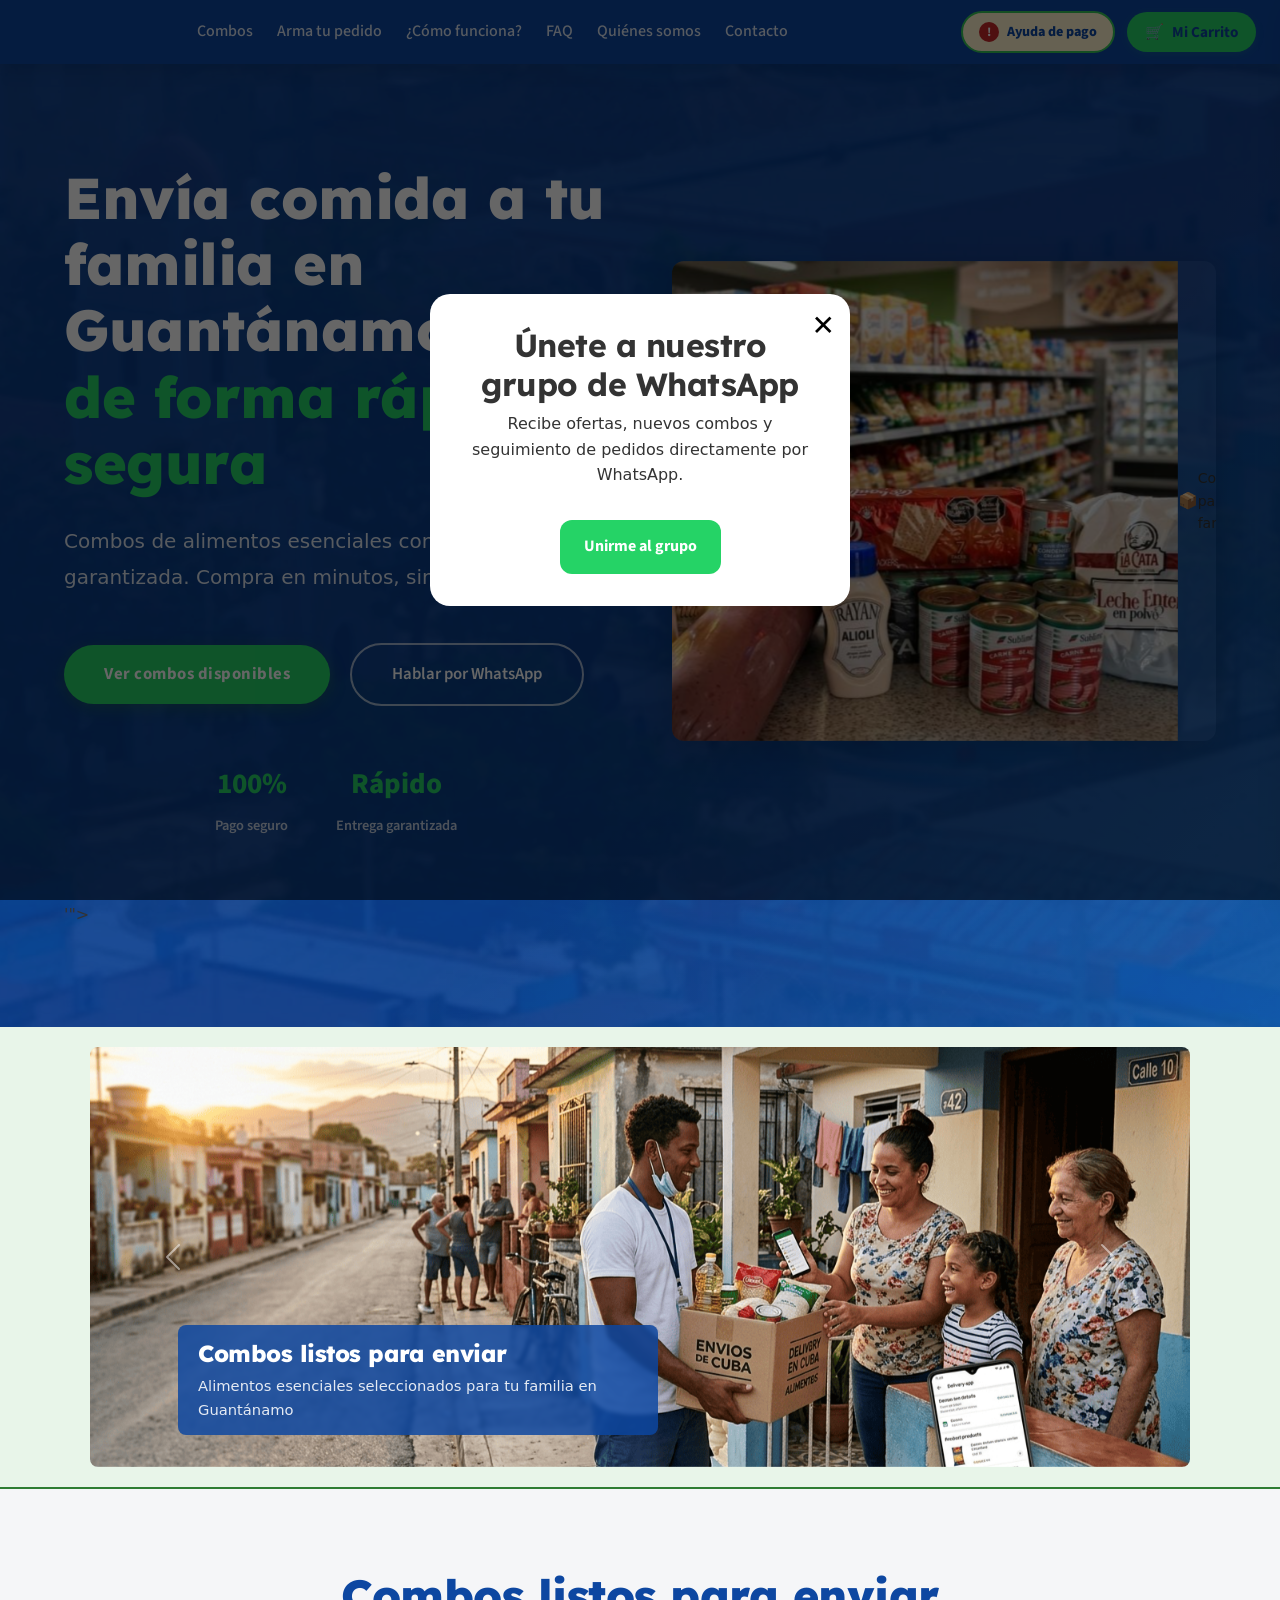
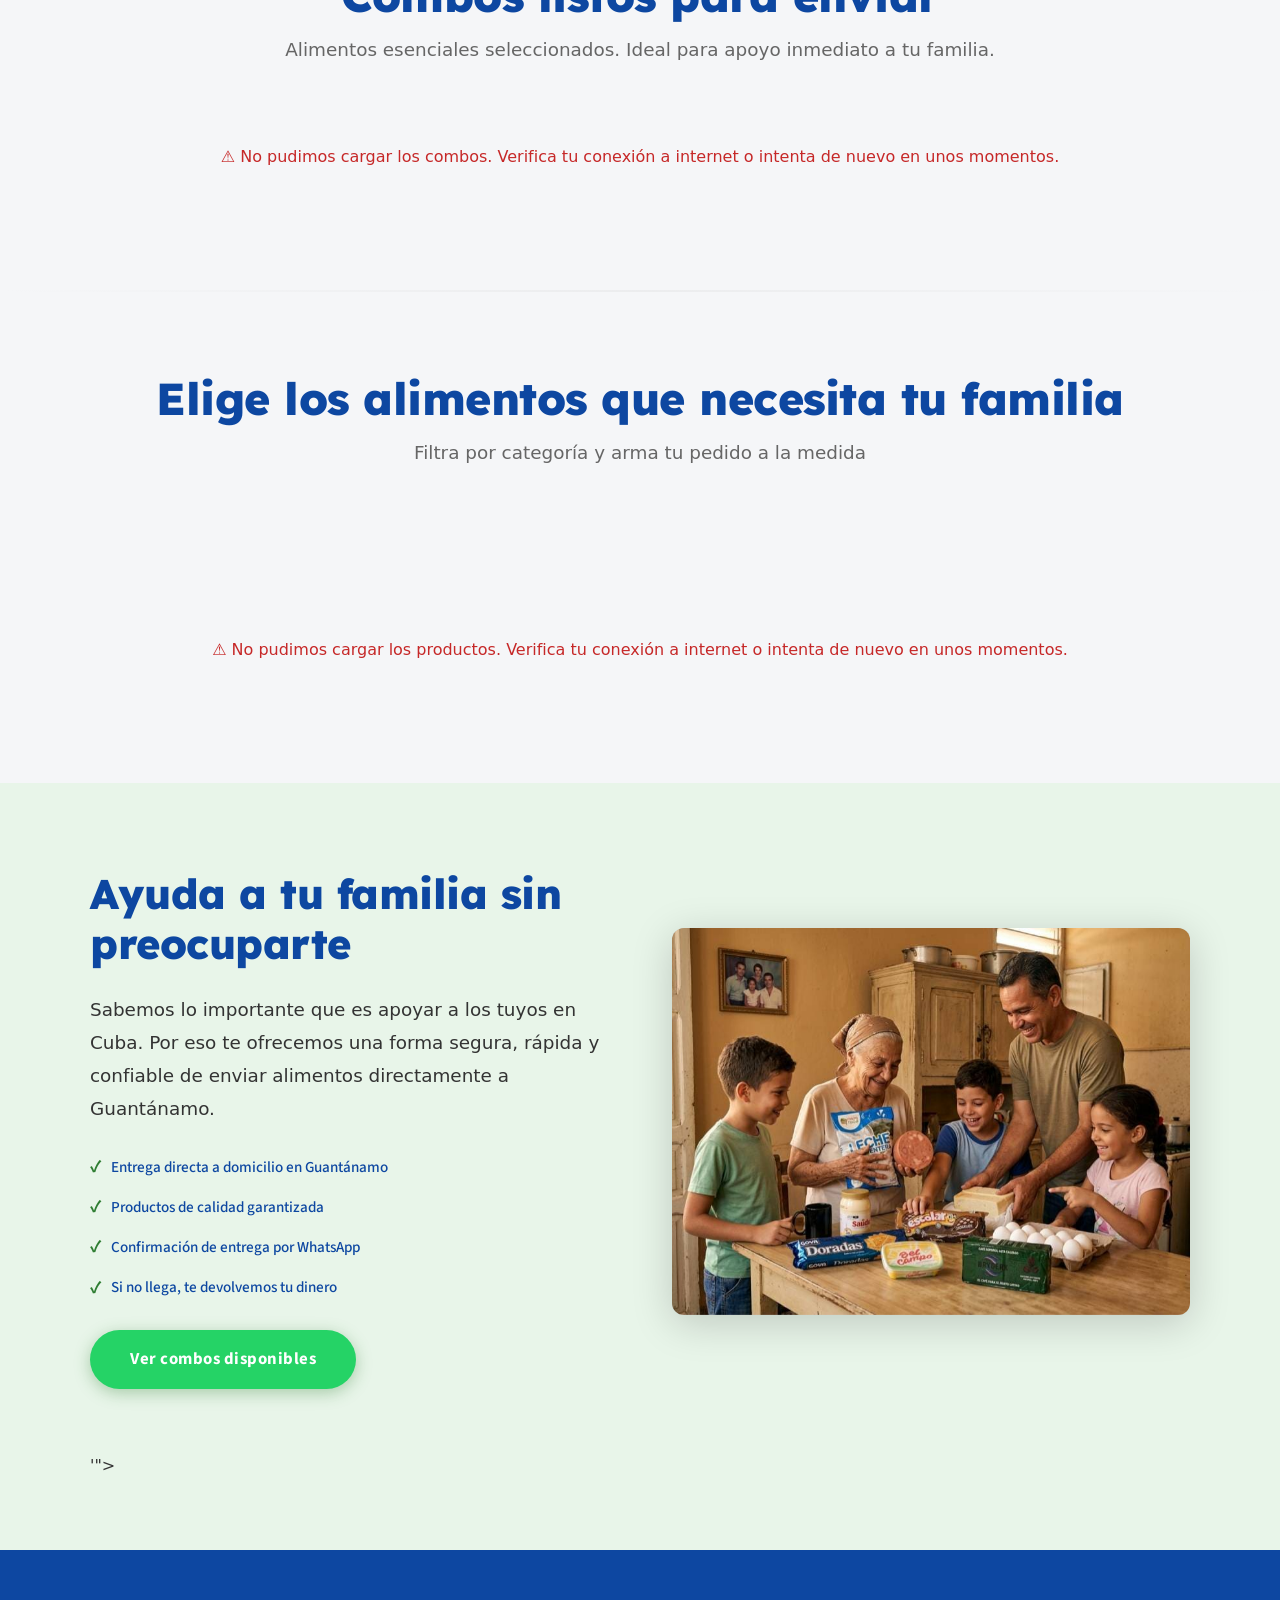
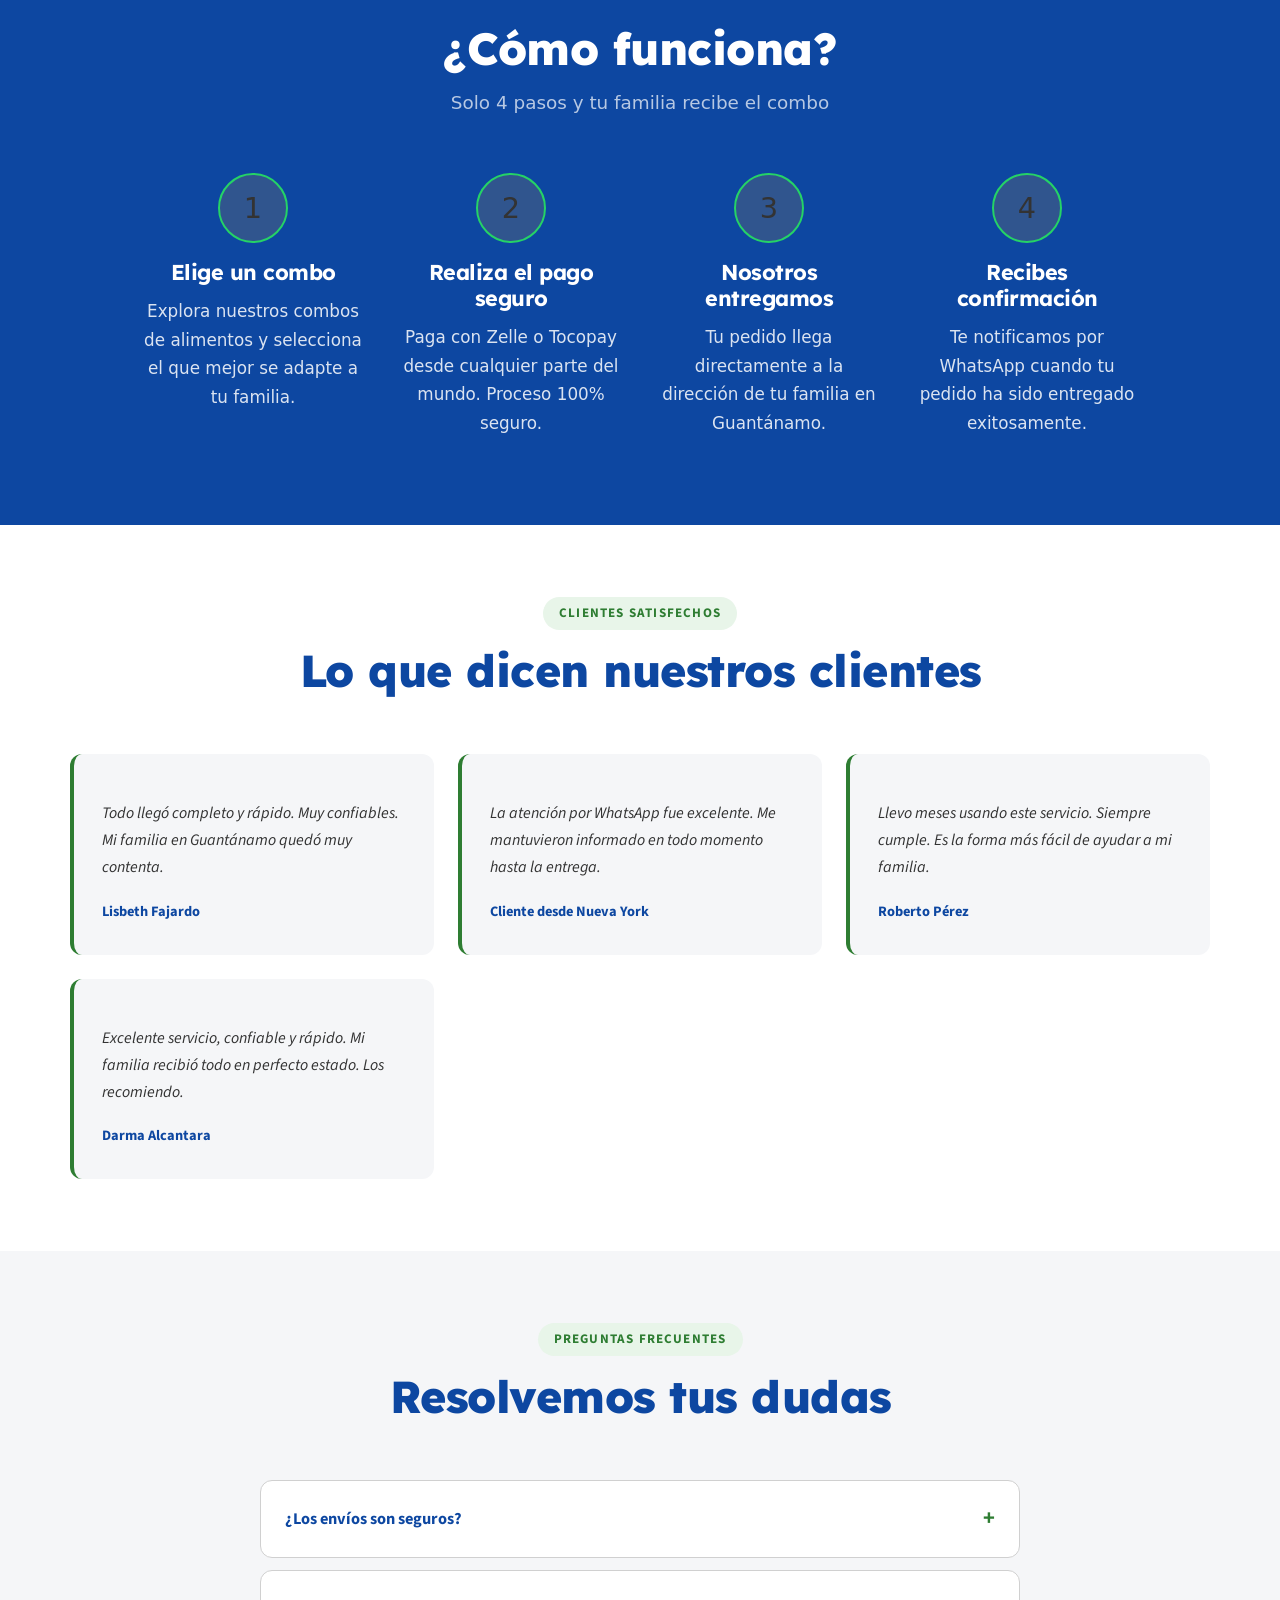
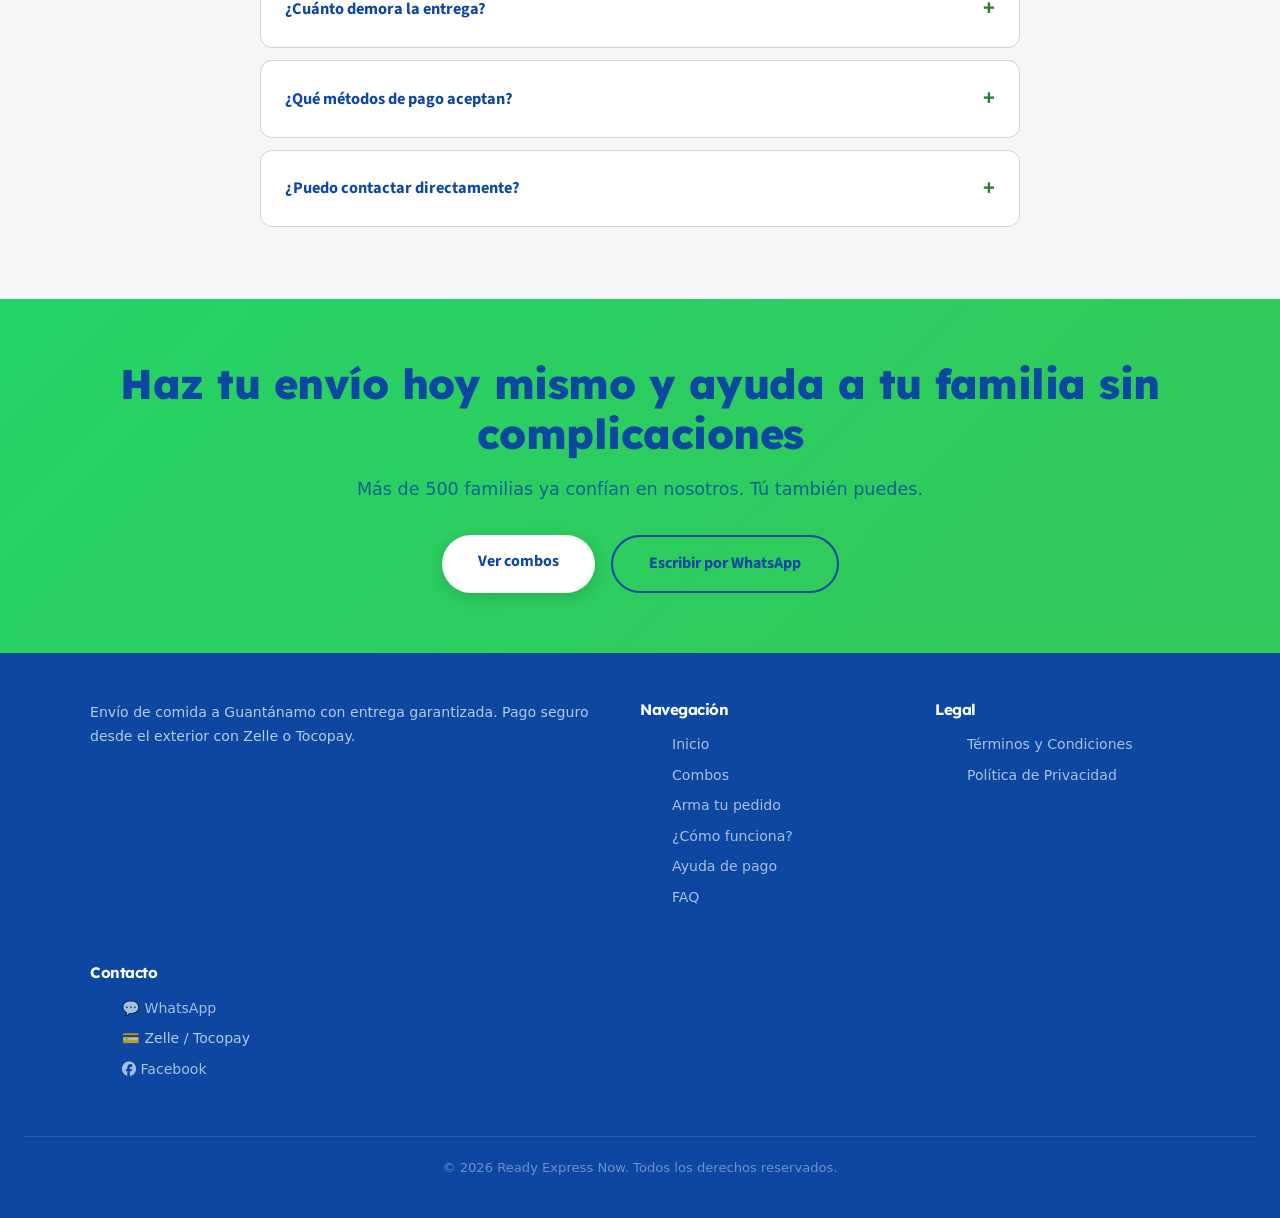
==== index.html @ ec47942b "Initial commit: ReadyExpressNow frontend - HTML, CSS, JS (corregido index.html y pago.html)" ====
<!DOCTYPE html>
<html lang="es">
<head>
  <meta charset="UTF-8" />
  <meta name="viewport" content="width=device-width, initial-scale=1.0" />
  <meta name="description" content="Envía comida a tu familia en Guantánamo desde el exterior. Combos de alimentos esenciales con entrega garantizada. Pagos seguros con Zelle o Tocopay." />
  <meta name="keywords" content="envio comida Guantánamo, combos comida Cuba, envio alimentos Guantánamo, comida Cuba exterior" />
  <title>Ready Express Now - Envío de Comida a Guantánamo</title>

  <!-- Preconnect to Google Fonts -->
  <link rel="preconnect" href="https://fonts.googleapis.com" crossorigin>
  <link rel="preconnect" href="https://fonts.gstatic.com" crossorigin>
  <!-- Google Fonts: Lexend + Source Sans 3 -->
  <link href="https://fonts.googleapis.com/css2?family=Lexend:wght@400;500;600;700;800&family=Source+Sans+3:wght@400;500;600;700;800&display=swap" rel="stylesheet">

  <link href="https://cdn.jsdelivr.net/npm/bootstrap@5.3.8/dist/css/bootstrap.min.css" rel="stylesheet" integrity="sha384-sRIl4kxILFvY47J16cr9ZwB07vP4J8+LH7qKQnuqkuIAvNWLzeN8tE5YBujZqJLB" crossorigin="anonymous">
  <!-- Font Awesome -->
  <link rel="stylesheet" href="https://cdnjs.cloudflare.com/ajax/libs/font-awesome/6.5.2/css/all.min.css">
  <link rel="stylesheet" href="./css/styles.css?v8" />
  <link rel="icon" type="image/png" href="./images/logo.png" />
</head>
<body>

  <!-- Skip Link (Accessibility) -->
  <a href="#main" class="skip-link">Ir al contenido principal</a>

  <!-- Navbar -->
  <nav class="navbar">
    <div class="navbar-logo">
      <img src="./images/logo.png" alt="Ready Express Now" onerror="this.style.display='none'">
      <span class="navbar-logo-text">Ready Express Now</span>
    </div>
    <div class="navbar-links">
      <a href="#combos">Combos</a>
      <a href="#alimentos">Arma tu pedido</a>
      <a href="#como-funciona">¿Cómo funciona?</a>
      <a href="#faq">FAQ</a>
      <a href="./quienes-somos.html">Quiénes somos</a>
      <a href="#contacto">Contacto</a>
    </div>
    <div class="navbar-actions">
      <a href="./ayuda.html" class="payment-help-btn" aria-label="Ayuda importante sobre pagos y comprobantes">
        <span>!</span>
        Ayuda de pago
      </a>
      <button class="cart-btn" id="cart-btn" aria-label="Ver carrito">
        🛒 <span class="cart-label">Mi Carrito</span>
        <span class="cart-badge" id="cart-badge">0</span>
      </button>
      <button class="menu-btn" id="menu-btn" aria-label="Menú">☰</button>
    </div>
  </nav>

  <!-- Mobile Nav -->
  <nav class="mobile-nav" id="mobile-nav">
    <a href="#combos">Combos</a>
    <a href="#alimentos">Arma tu pedido</a>
    <a href="#como-funciona">¿Cómo funciona?</a>
    <a href="./ayuda.html">Ayuda de pago</a>
    <a href="#faq">FAQ</a>
    <a href="#contacto">Contacto</a>
    <hr style="margin:8px 0; border: none; border-top: 1px solid rgba(255,255,255,0.2);">
    <a href="./terminos.html" style="font-size:0.9rem;">Términos y Condiciones</a>
    <a href="./politica-privacidad.html" style="font-size:0.9rem;">Política de Privacidad</a>
  </nav>

  <!-- Hero -->
  <section class="hero" id="inicio">
    <div class="hero-inner">
      <div class="hero-content">
        <h1>Envía comida a tu familia en Guantánamo<br><span>de forma rápida y segura</span></h1>
        <p class="hero-desc">
          Combos de alimentos esenciales con entrega garantizada.
          Compra en minutos, sin complicaciones.
        </p>
        <div class="hero-actions">
          <a href="#combos" class="btn-primary">Ver combos disponibles</a>
          <a href="#contacto" class="btn-secondary" data-whatsapp target="_blank" rel="noopener">
            Hablar por WhatsApp
          </a>
        </div>
        <div class="hero-stats">

          <div class="hero-stat">
            <strong>100%</strong>
            <small>Pago seguro</small>
          </div>
          <div class="hero-stat">
            <strong>Rápido</strong>
            <small>Entrega garantizada</small>
          </div>
        </div>
      </div>
      <div class="hero-img">
        <img src="./images/hero-main.jpg" alt="Envío de comida a Guantánamo"
             onerror="this.parentElement.innerHTML='<div class=\"img-placeholder\"><span>📦</span><small>Combos para tu familia</small></div>'">
      </div>
    </div>
  </section>

  <!-- Trust Block -->
  <section class="trust-block">
    <div class="trust-inner">
      <div id="carouselExampleAutoplaying" class="carousel slide trust-carousel" data-bs-ride="carousel">
        <div class="carousel-inner">
          <div class="carousel-item active">
            <picture>
              <source media="(min-width: 768px)" srcset="./images/carrusel-1-wide.png">
              <img src="./images/carrusel-1-mobile.png" class="d-block w-100" alt="Ready Express Now - carrusel 1" loading="lazy">
            </picture>
            <div class="carousel-caption d-none d-md-block">
              <h5>Combos listos para enviar</h5>
              <p>Alimentos esenciales seleccionados para tu familia en Guantánamo</p>
            </div>
          </div>
          <div class="carousel-item">
            <picture>
              <source media="(min-width: 768px)" srcset="./images/carrusel-2-wide.png">
              <img src="./images/carrusel-2-mobile.png" class="d-block w-100" alt="Ready Express Now - carrusel 2" loading="lazy">
            </picture>
            <div class="carousel-caption d-none d-md-block">
              <h5>Pago 100% seguro</h5>
              <p>Acepta Zelle y Tocopay desde cualquier parte del mundo</p>
            </div>
          </div>
          <div class="carousel-item">
            <picture>
              <source media="(min-width: 768px)" srcset="./images/carrusel-3-wide.png">
              <img src="./images/carrusel-3-mobile.png" class="d-block w-100" alt="Ready Express Now - carrusel 3" loading="lazy">
            </picture>
            <div class="carousel-caption d-none d-md-block">
              <h5>Entrega garantizada en Guantánamo</h5>
              <p>Confirmación por WhatsApp cuando tu pedido llegue a su destino</p>
            </div>
          </div>
        </div>
        <button class="carousel-control-prev" type="button" data-bs-target="#carouselExampleAutoplaying" data-bs-slide="prev">
          <span class="carousel-control-prev-icon" aria-hidden="true"></span>
          <span class="visually-hidden">Anterior</span>
        </button>
        <button class="carousel-control-next" type="button" data-bs-target="#carouselExampleAutoplaying" data-bs-slide="next">
          <span class="carousel-control-next-icon" aria-hidden="true"></span>
          <span class="visually-hidden">Siguiente</span>
        </button>
      </div>
    </div>
  </section>

  <!-- Info Banner -->
  <div class="info-banner" id="info-banner"></div>

  <main id="main">

    <!-- Combos Section -->
    <section class="section" id="combos">
      <div class="section-header">
        <h2>Combos listos para enviar</h2>
        <p>Alimentos esenciales seleccionados. Ideal para apoyo inmediato a tu familia.</p>
      </div>
      <p id="combos-error"></p>
      <div class="combos-grid" id="combos-grid"></div>
    </section>

    <hr class="section-divider">

    <!-- Alimentos Section -->
    <section class="section" id="alimentos">
      <div class="section-header">

        <h2>Elige los alimentos que necesita tu familia</h2>
        <p>Filtra por categoría y arma tu pedido a la medida</p>
      </div>
      <div class="tabs"></div>
      <p id="products-error"></p>
      <div class="products-grid" id="products-grid"></div>
    </section>

  </main>

  <!-- Emotional Block -->
  <section class="emotional-block">
    <div class="emotional-inner">
      <div class="emotional-content">

        <h2>Ayuda a tu familia sin preocuparte</h2>
        <p>
          Sabemos lo importante que es apoyar a los tuyos en Cuba. Por eso te ofrecemos
          una forma segura, rápida y confiable de enviar alimentos directamente a Guantánamo.
        </p>
        <div class="emotional-bullets">
          <div class="bullet-item"><span>✓</span> Entrega directa a domicilio en Guantánamo</div>
          <div class="bullet-item"><span>✓</span> Productos de calidad garantizada</div>
          <div class="bullet-item"><span>✓</span> Confirmación de entrega por WhatsApp</div>
          <div class="bullet-item"><span>✓</span> Si no llega, te devolvemos tu dinero</div>
        </div>
        <a href="#combos" class="btn-primary" style="display:inline-block;margin-top:28px">Ver combos disponibles</a>
      </div>
      <div class="emotional-img">
        <img src="./images/familia.jpg" alt="Familia cubana recibiendo alimentos"
             onerror="this.parentElement.innerHTML='<div class=\"img-placeholder-emotion\"><span></span></div>'">
      </div>
    </div>
  </section>

  <!-- How it Works -->
  <section class="how-it-works" id="como-funciona">
    <div class="how-inner">
      <div class="section-header">
        <h2>¿Cómo funciona?</h2>
        <p>Solo 4 pasos y tu familia recibe el combo</p>
      </div>
      <div class="steps">
        <div class="step">
          <div class="step-icon">1</div>
          <h3>Elige un combo</h3>
          <p>Explora nuestros combos de alimentos y selecciona el que mejor se adapte a tu familia.</p>
        </div>
        <div class="step">
          <div class="step-icon">2</div>
          <h3>Realiza el pago seguro</h3>
          <p>Paga con Zelle o Tocopay desde cualquier parte del mundo. Proceso 100% seguro.</p>
        </div>
        <div class="step">
          <div class="step-icon">3</div>
          <h3>Nosotros entregamos</h3>
          <p>Tu pedido llega directamente a la dirección de tu familia en Guantánamo.</p>
        </div>
        <div class="step">
          <div class="step-icon">4</div>
          <h3>Recibes confirmación</h3>
          <p>Te notificamos por WhatsApp cuando tu pedido ha sido entregado exitosamente.</p>
        </div>
      </div>
    </div>
  </section>

  <!-- Testimonials -->
  <section class="testimonials-section">
    <div class="section-header">
      <span class="section-tag">Clientes satisfechos</span>
      <h2>Lo que dicen nuestros clientes</h2>
    </div>
    <div class="testimonials-grid">
      <div class="testimonial-card">
        <div class="testimonial-stars"></div>
        <p>Todo llegó completo y rápido. Muy confiables. Mi familia en Guantánamo quedó muy contenta.</p>
        <div class="testimonial-author">Lisbeth Fajardo</div>
      </div>
      <div class="testimonial-card">
        <div class="testimonial-stars"></div>
        <p>La atención por WhatsApp fue excelente. Me mantuvieron informado en todo momento hasta la entrega.</p>
        <div class="testimonial-author">Cliente desde Nueva York</div>
      </div>
      <div class="testimonial-card">
        <div class="testimonial-stars"></div>
        <p>Llevo meses usando este servicio. Siempre cumple. Es la forma más fácil de ayudar a mi familia.</p>
        <div class="testimonial-author">Roberto Pérez</div>
      </div>
      <div class="testimonial-card">
        <div class="testimonial-stars"></div>
        <p>Excelente servicio, confiable y rápido. Mi familia recibió todo en perfecto estado. Los recomiendo.</p>
        <div class="testimonial-author">Darma Alcantara</div>
      </div>
    </div>
  </section>

  <!-- FAQ -->
  <section class="faq-section" id="faq">
    <div class="faq-inner">
      <div class="section-header">
        <span class="section-tag">Preguntas frecuentes</span>
        <h2>Resolvemos tus dudas</h2>
      </div>
      <div class="faq-list">
        <details class="faq-item">
          <summary>¿Los envíos son seguros?</summary>
          <p>Sí, trabajamos con procesos verificados y confirmamos cada entrega. Tu pedido llega o te devolvemos el dinero.</p>
        </details>
        <details class="faq-item">
          <summary>¿Cuánto demora la entrega?</summary>
          <p>El tiempo de entrega varía entre 24 y 72 horas dependiendo de la disponibilidad y la zona en Guantánamo.</p>
        </details>
        <details class="faq-item">
          <summary>¿Qué métodos de pago aceptan?</summary>
          <p>Aceptamos Zelle (Wells Fargo) y Tocopay desde cualquier parte del exterior.</p>
        </details>
        <details class="faq-item">
          <summary>¿Puedo contactar directamente?</summary>
          <p>Sí, estamos disponibles vía WhatsApp en cualquier momento para atender tus preguntas y hacer seguimiento a tu pedido.</p>
        </details>
      </div>
    </div>
  </section>

  <!-- CTA Final -->
  <section class="cta-banner">
    <h2>Haz tu envío hoy mismo y ayuda a tu familia sin complicaciones</h2>
    <p>Más de 500 familias ya confían en nosotros. Tú también puedes.</p>
    <div class="cta-actions">
      <a href="#combos" class="btn-white">Ver combos</a>
      <a href="https://wa.me/5358324155?text=Hola%20ReadyExpressNow.%20Vi%20su%20sitio%20web%20y%20me%20gustar%C3%ADa%20conocer%20los%20combos%20y%20productos%20disponibles.%20%C2%BFPodr%C3%ADan%20brindarme%20informaci%C3%B3n%3F" class="btn-white-outline" data-whatsapp target="_blank" rel="noopener">
        Escribir por WhatsApp
      </a>
    </div>
  </section>

  <!-- Footer -->
  <footer id="contacto">
    <div class="footer-inner">
      <div class="footer-brand">
        <img src="./images/logo.png" alt="Ready Express Now" onerror="this.style.display='none'">
        <p>Envío de comida a Guantánamo con entrega garantizada. Pago seguro desde el exterior con Zelle o Tocopay.</p>
      </div>
      <div>
        <h4>Navegación</h4>
        <ul>
          <li><a href="#inicio">Inicio</a></li>
          <li><a href="#combos">Combos</a></li>
          <li><a href="#alimentos">Arma tu pedido</a></li>
          <li><a href="#como-funciona">¿Cómo funciona?</a></li>
          <li><a href="./ayuda.html">Ayuda de pago</a></li>
          <li><a href="#faq">FAQ</a></li>
        </ul>
      </div>
      <div>
        <h4>Legal</h4>
        <ul>
          <li><a href="./terminos.html">Términos y Condiciones</a></li>
          <li><a href="./politica-privacidad.html">Política de Privacidad</a></li>
        </ul>
      </div>
      <div>
        <h4>Contacto</h4>
        <ul>
          <li><a href="#contacto" data-whatsapp class="footer-wa-link" target="_blank" rel="noopener">💬 WhatsApp</a></li>
          <li>💳 Zelle / Tocopay</li>
          <li>
            <a href="https://www.facebook.com/readyexpressnow" target="_blank" rel="noopener noreferrer">
              <i class="fa-brands fa-facebook"></i> Facebook
            </a>
          </li>
        </ul>
      </div>
    </div>
    <div class="footer-bottom">
      <p>© 2026 Ready Express Now. Todos los derechos reservados.</p>
    </div>
  </footer>

  <!-- Overlay -->
  <div class="overlay" id="overlay"></div>

  <!-- Cart Panel -->
  <aside class="cart-panel" id="cart-panel" aria-label="Carrito de compras">
    <div class="cart-header">
      <h3>🛒 Mi Carrito</h3>
      <button class="icon-btn" id="cart-close" aria-label="Cerrar carrito">✕</button>
    </div>
    <div class="cart-body">
      <div class="cart-empty" id="cart-empty">
        <span>🛒</span>
        <p>Tu carrito está vacío</p>
        <small>Agrega combos o alimentos del catálogo</small>
      </div>
      <div id="cart-items"></div>
    </div>
    <div class="cart-footer">
      <div class="cart-total-row">
        <span>Total:</span>
        <strong id="cart-total">$0.00</strong>
      </div>
      <button id="cart-checkout-btn" disabled>Proceder al Pago →</button>
    </div>
  </aside>

  <!-- Checkout Modal -->
  <div class="modal" id="checkout-modal" role="dialog" aria-modal="true" aria-labelledby="checkout-title">
    <div class="modal-header">
      <h3 id="checkout-title">✓ Confirmar Pedido</h3>
      <button class="modal-close" id="checkout-close" aria-label="Cerrar">✕</button>
    </div>

    <div class="modal-body">
      <div class="checkout-summary" id="checkout-summary"></div>

      <form id="checkout-form" novalidate>

        <!-- DATOS DEL REMITENTE -->
        <div class="form-row">
          <div class="form-group">
            <label for="sender_name">
              Nombre completo del remitente
              <span class="required">*</span>
            </label>

            <input
              type="text"
              id="sender_name"
              name="sender_name"
              placeholder="Tu nombre completo"
              required
              aria-describedby="checkout-error"
            >
          </div>

          <div class="form-group">
            <label for="sender_phone">
              Teléfono / WhatsApp
              <span class="required">*</span>
            </label>

            <input
              type="tel"
              id="sender_phone"
              name="sender_phone"
              placeholder="+1 (555) 000-0000"
              required
            >
          </div>
        </div>

        <!-- DATOS DEL RECEPTOR -->
        <div class="form-group">
          <label for="receiver_name">
            Nombre del familiar o persona que recibe
            <span class="required">*</span>
          </label>

          <input
            type="text"
            id="receiver_name"
            name="receiver_name"
            placeholder="Nombre de quien recibe"
            required
          >
        </div>

        <div class="form-group">
          <label for="customer_address">
            Dirección de entrega en Guantánamo
            <span class="required">*</span>
          </label>

          <input
            type="text"
            id="customer_address"
            name="customer_address"
            placeholder="Calle, número, reparto, municipio"
            required
          >
        </div>

        <div class="form-group">
          <label for="receiver_phone">
            Teléfono de la persona que recibe
            <span class="required">*</span>
          </label>

          <input
            type="tel"
            id="receiver_phone"
            name="receiver_phone"
            placeholder="+53 5XXX-XXXX"
            required
          >
        </div>

        <!-- NOTAS -->
        <div class="form-group">
          <label for="delivery_notes">
            Notas de entrega
          </label>

          <textarea
            id="delivery_notes"
            name="delivery_notes"
            rows="2"
            placeholder="Referencias adicionales para la entrega (opcional)"
          ></textarea>
        </div>

        <p class="form-error" id="checkout-error"></p>

        <button type="submit" class="form-submit">
          Confirmar Pedido
        </button>

      </form>
    </div>
  </div>

  <!-- Payment Modal -->
  <div class="modal" id="payment-modal" role="dialog" aria-modal="true" aria-labelledby="payment-title">
    <div class="modal-header">
      <h3 id="payment-title">🛒 Enviar Comprobante</h3>
      <button class="modal-close" id="payment-close" aria-label="Cerrar">✕</button>
    </div>
    <div class="modal-body">
      <div class="payment-info">
        <div>
          <span>Orden <strong id="payment-order-id">#?</strong></span>
          <br>
          <span style="font-size:0.8rem;color:var(--gray)">Envía el monto exacto</span>
        </div>
        <strong id="payment-total">$0.00</strong>
      </div>

      <span class="method-label">Selecciona tu método de pago <span class="required">*</span></span>
      <div class="methods-grid">
        <div class="method-card" data-method="WellsFargoZelle">
          <span>🏦</span>
          <strong>Zelle</strong>
          <small>Wells Fargo / Zelle</small>
        </div>
        <div class="method-card" data-method="Tocopay">
          <span>💳</span>
          <strong>Tocopay</strong>
          <small>Transferencia Tocopay</small>
        </div>
      </div>
      <input type="hidden" id="payment-method-input">

      <form id="payment-form" novalidate>
        <div class="payment-proof-note">
          <strong>Importante:</strong> despues de pagar, sube aqui una captura de pantalla clara del comprobante.
          Debe verse el monto, la fecha y la referencia del pago. Sin esa captura no podemos confirmar tu orden rapidamente.
          <a href="./ayuda.html#captura-comprobante" target="_blank" rel="noopener">Ver como enviar el comprobante</a>
        </div>
        <div id="dropzone" class="dropzone" role="button" tabindex="0" aria-label="Subir comprobante">
          <span>📎</span>
          <p>Arrastra tu comprobante aquí</p>
          <small>o haz clic para seleccionar · JPG, PNG (máx. 10MB)</small>
        </div>
        <img id="file-preview" src="" alt="Vista previa del comprobante">
        <input type="file" id="payment-file" accept="image/*" style="display:none">
        <p class="form-error" id="payment-error"></p>
        <button type="submit" class="form-submit">Enviar Comprobante</button>
      </form>
    </div>
  </div>

  <!-- Success Screen -->
  <div class="success-screen" id="success-screen">
    <div class="success-inner">
      <span class="success-icon">✓</span>
      <h2>Pedido Enviado!</h2>
      <p>Tu comprobante fue recibido exitosamente.</p>
      <p class="order-ref">Orden <span id="success-order-ref">#?</span></p>
      <div class="success-note">
        ✓ Recibirás una notificación por <strong>WhatsApp</strong> y <strong>email</strong> cuando tu pago sea verificado.<br>
        El proceso de verificación toma aproximadamente <strong>15–30 minutos</strong>.
      </div>
      <button class="btn-primary" id="success-close" style="display:inline-block">Seguir Comprando</button>
    </div>
  </div>

  <!-- Toast -->
  <div class="toast" id="toast" role="status" aria-live="polite"></div>

  <!-- Floating Cart (mobile) -->
  <button class="floating-cart" id="floating-cart-btn" aria-label="Abrir carrito">🛒</button>

  <!-- WhatsApp Modal -->
  <div class="whatsapp-modal" id="whatsapp-modal">
    <div class="whatsapp-modal-content">
      <button class="close-modal" id="close-modal">✕</button>
      <h2>Únete a nuestro grupo de WhatsApp</h2>
      <p>
        Recibe ofertas, nuevos combos y seguimiento de pedidos directamente por WhatsApp.
      </p>
      <a
        href="https://chat.whatsapp.com/LNjqfO8oiToLM5N1e2Ox51?mode=gi_t"
        target="_blank"
        rel="noopener noreferrer"
        class="whatsapp-btn"
      >
        Unirme al grupo
      </a>
    </div>
  </div>

  <script type="module" src="./js/app.js?v8"></script>
  <script>
    document.getElementById('floating-cart-btn')?.addEventListener('click', () => {
      document.getElementById('cart-btn')?.click();
    });
  </script>
  <script src="https://cdn.jsdelivr.net/npm/bootstrap@5.3.8/dist/js/bootstrap.bundle.min.js" integrity="sha384-FKyoEForCGlyvwx9Hj09JcYn3nv7wiPVlz7YYwJrWVcXK/BmnVDxM+D2scQbITxI" crossorigin="anonymous"></script>
</body>
</html>
---- css/styles.css ----
/* ── Variables ── */
:root {
  --navy: #0D47A1;
  --navy-dark: #0D47A1;
  --navy-light: #1565C0;
  --orange: #25D366;
  --orange-light: #34C759;
  --orange-pale: #E8F5E9;
  --green: #2E7D32;
  --green-light: #388E3C;
  --green-pale: #E8F5E9;
  --white: #ffffff;
  --gray-light: #f5f6f8;
  --gray: #666666;
  --gray-dark: #333333;
  --border: #d0d0d0;
  --shadow-sm: 0 2px 8px rgba(0, 0, 0, 0.08);
  --shadow-md: 0 4px 20px rgba(0, 0, 0, 0.12);
  --shadow-lg: 0 8px 40px rgba(0, 0, 0, 0.18);
  --radius: 12px;
  --radius-sm: 8px;
  --transition: 0.25s ease;
}

/* ── Font Loading ── */
@import url('https://fonts.googleapis.com/css2?family=Lexend:wght@400;500;600;700;800&family=Source+Sans+3:wght@400;500;600;700;800&display=swap');

/* Font Face Fallback */
@font-face {
  font-family: 'Lexend';
  src: local('Lexend');
  font-display: swap;
}
@font-face {
  font-family: 'Source Sans 3';
  src: local('Source Sans 3');
  font-display: swap;
}

/* ── Font Optimization ── */
* {
  -webkit-font-smoothing: antialiased;
  -moz-osx-font-smoothing: grayscale;
}

/* ── Reset ── */
*, *::before, *::after { box-sizing: border-box; margin: 0; padding: 0; }
html { scroll-behavior: smooth; font-size: 16px; }
body { font-family: 'Source Sans 3', 'Segoe UI', system-ui, sans-serif; color: #333333; background: var(--gray-light); line-height: 1.6; font-weight: 400; }
img {
  max-width: 100%;
  display: block;
  image-rendering: -webkit-optimize-contrast;
  backface-visibility: hidden;
}
picture {
  display: block;
}
button { cursor: pointer; border: none; font-family: inherit; }
a { text-decoration: none; color: inherit; }
input, select, textarea { font-family: inherit; }
h1, h2, h3, h4, h5, h6 {
  font-family: 'Lexend', 'Source Sans 3', sans-serif;
  font-weight: 700;
  letter-spacing: -0.5px;
  text-rendering: optimizeLegibility;
}

/* ── Focus States (WCAG Accessibility) ── */
button:focus,
input:focus,
textarea:focus,
select:focus,
a:focus,
[tabindex]:focus {
  outline: 2px solid var(--orange);
  outline-offset: 2px;
}

/* ── Reduced Motion Support ── */
@media (prefers-reduced-motion: reduce) {
  *,
  *::before,
  *::after {
    animation-duration: 0.01ms !important;
    animation-iteration-count: 1 !important;
    transition-duration: 0.01ms !important;
  }
}

/* ── Skip Link ── */
.skip-link {
  position: absolute;
  top: -40px;
  left: 0;
  background: var(--navy);
  color: var(--white);
  padding: 8px 16px;
  z-index: 9999;
  text-decoration: underline;
  font-size: 0.9rem;
  font-weight: 600;
}
.skip-link:focus {
  top: 0;
  outline: 2px solid var(--orange);
  outline-offset: 0;
}

/* ── Navbar ── */
.navbar {
  position: sticky; top: 0; z-index: 100;
  background: var(--navy);
  display: flex; align-items: center; justify-content: space-between;
  padding: 0 24px; height: 64px;
  box-shadow: var(--shadow-md);
}
.navbar-logo { display: flex; align-items: center; gap: 12px; }
.navbar-logo img { height: 44px; width: auto; }
.navbar-logo-text { color: var(--white); font-size: 1.1rem; font-weight: 700; letter-spacing: 0.5px; display: none; }
.navbar-actions { display: flex; align-items: center; gap: 12px; }
.navbar-links { display: flex; gap: 24px; }
.navbar-links a { color: rgba(255,255,255,0.85); font-size: 1rem; font-weight: 500; transition: color var(--transition); }
.navbar-links a:hover { color: var(--orange-light); }
.payment-help-btn {
  align-items: center;
  background: #fff3cd;
  border: 2px solid var(--orange-light);
  border-radius: 50px;
  color: var(--navy-dark);
  display: flex;
  font-size: 0.88rem;
  font-weight: 800;
  gap: 8px;
  padding: 8px 16px;
  transition: background var(--transition), transform var(--transition), box-shadow var(--transition);
  white-space: nowrap;
}
.payment-help-btn span {
  align-items: center;
  background: #c62828;
  border-radius: 50%;
  color: var(--white);
  display: flex;
  font-size: 0.78rem;
  height: 20px;
  justify-content: center;
  line-height: 1;
  width: 20px;
  flex-shrink: 0;
}
.payment-help-btn:hover {
  background: var(--orange-light);
  box-shadow: 0 4px 14px rgba(37,211,102,0.35);
  color: var(--navy-dark);
  transform: translateY(-1px);
}
.cart-btn {
  position: relative; background: var(--orange); color: var(--navy-dark);
  border-radius: 50px; padding: 8px 18px; font-size: 0.95rem; font-weight: 700;
  display: flex; align-items: center; gap: 8px;
  transition: background 0.25s ease-out, transform 0.25s cubic-bezier(0.34, 1.56, 0.64, 1), box-shadow 0.25s ease;
  box-shadow: 0 2px 8px rgba(37,211,102,0.15);
}
.cart-btn:hover {
  background: var(--orange-light);
  transform: scale(1.04);
  box-shadow: 0 4px 12px rgba(37,211,102,0.25);
}
.cart-btn:active {
  transform: scale(0.98);
}
.cart-badge {
  position: absolute; top: -6px; right: -6px;
  background: var(--green); color: var(--white);
  border-radius: 50%; width: 20px; height: 20px;
  font-size: 0.7rem; font-weight: 700;
  display: none; align-items: center; justify-content: center;
  border: 2px solid var(--white);
}
.menu-btn { display: none; background: none; color: var(--white); font-size: 1.5rem; }

/* ── Hero ── */
.hero {
  background: linear-gradient(135deg, var(--navy-dark) 0%, var(--navy) 60%, var(--navy-light) 100%);
  min-height: 100vh;
  display: flex;
  align-items: center;
  position: relative;
  overflow: hidden;
}

.hero-inner {
  animation: fadeInUp 0.8s ease-out;
}
.hero::before {
  content: ''; position: absolute; inset: 0;
  background: url('../images/hero-bg.jpg') center/cover no-repeat;
  opacity: 0.18;
  image-rendering: -webkit-optimize-contrast;
}

@media (-webkit-min-device-pixel-ratio: 2), (min-resolution: 192dpi) {
  .hero::before {
    background-image: url('../images/hero-bg@2x.jpg');
    background-size: cover;
  }
}
.hero-inner {
  position: relative; max-width: 1200px; margin: 0 auto;
  padding: 100px 24px; display: grid;
  grid-template-columns: 1fr 1fr; gap: 64px; align-items: center;
}
.hero-badge {
  display: inline-block; background: var(--green); color: var(--white);
  padding: 8px 18px; border-radius: 50px; font-size: 0.85rem; font-weight: 700;
  letter-spacing: 1px; text-transform: uppercase; margin-bottom: 20px;
}
.hero h1 {
  color: var(--white); font-size: clamp(2.2rem, 5vw, 3.6rem);
  font-weight: 800; line-height: 1.15; margin-bottom: 28px;
  font-family: 'Lexend', 'Source Sans 3', sans-serif;
}
.hero h1 span { color: var(--orange); }
.hero-desc { color: rgba(255,255,255,0.85); font-size: clamp(1rem, 2vw, 1.25rem); margin-bottom: 48px; line-height: 1.8; }
.hero-actions { display: flex; gap: 20px; flex-wrap: wrap; align-items: center; }
.btn-primary {
  background: var(--orange); color: var(--white);
  padding: 16px 40px; border-radius: 50px;
  font-size: 1.05rem; font-weight: 700; letter-spacing: 0.5px;
  transition: background 0.25s cubic-bezier(0.34, 1.56, 0.64, 1), transform 0.25s ease-out, box-shadow 0.25s ease;
  box-shadow: 0 4px 16px rgba(46,125,50,0.35);
}
.btn-primary:hover {
  background: var(--orange-light);
  transform: translateY(-2px);
  box-shadow: 0 8px 28px rgba(37,211,102,0.4);
}
.btn-primary:active {
  transform: translateY(0);
  box-shadow: 0 2px 8px rgba(37,211,102,0.3);
}
.btn-secondary {
  background: transparent; color: var(--white);
  padding: 16px 40px; border-radius: 50px;
  font-size: 1.05rem; font-weight: 600; border: 2px solid rgba(255,255,255,0.6);
  transition: border-color var(--transition), background var(--transition);
}
.btn-secondary:hover { border-color: var(--white); background: rgba(255,255,255,0.12); }
.hero-img {
  display: flex; justify-content: center; align-items: center;
  border-radius: var(--radius); overflow: hidden;
  box-shadow: var(--shadow-lg);
  min-height: 420px; background: rgba(255,255,255,0.06);
}
.hero-img img { width: 100%; height: 480px; object-fit: cover; }
.hero-img .img-placeholder {
  display: flex; flex-direction: column; align-items: center; justify-content: center;
  width: 100%; height: 420px; color: rgba(255,255,255,0.4); gap: 12px; font-size: 0.9rem;
}
.hero-img .img-placeholder span { font-size: 3.5rem; }
.hero-stats { display: flex; gap: 48px; margin-top: 56px; justify-content: center; }
.hero-stat { text-align: center; }
.hero-stat strong { display: block; color: var(--orange); font-size: 1.8rem; font-weight: 800; margin-bottom: 4px; }
.hero-stat small { color: rgba(255,255,255,0.75); font-size: 0.9rem; font-weight: 600; }

/* ── Trust Block ── */
.trust-block {
  background: var(--green-pale);
  border-bottom: 2px solid var(--green);
  padding: 20px 24px;
}
.trust-inner {
  max-width: 1100px; margin: 0 auto;
  display: flex; flex-wrap: wrap;
  justify-content: center; gap: 14px 40px;
}
.trust-carousel {
  width: 100%;
  overflow: hidden;
  border-radius: var(--radius-sm);
}
.trust-carousel .carousel-item picture,
.trust-carousel .carousel-item img {
  width: 100%;
  height: 100%;
}
.trust-carousel .carousel-item img {
  height: 420px;
  object-fit: cover;
}
.trust-carousel .carousel-caption {
  right: auto;
  bottom: 32px;
  left: 8%;
  text-align: left;
  max-width: 480px;
  background: rgba(13,71,161,0.84);
  padding: 14px 20px;
  border-radius: var(--radius-sm);
  backdrop-filter: blur(2px);
}
.trust-carousel .carousel-caption h5 {
  color: var(--white);
  font-size: clamp(1rem, 2.5vw, 1.45rem);
  font-weight: 800;
  margin: 0 0 6px;
  line-height: 1.25;
}
.trust-carousel .carousel-caption p {
  color: rgba(255,255,255,0.88);
  font-size: clamp(0.8rem, 1.5vw, 0.92rem);
  margin: 0;
}
.trust-item {
  display: flex; align-items: center; gap: 10px;
  font-size: 0.92rem; font-weight: 600; color: var(--green);
}
.trust-icon { font-size: 1.2rem; }

/* ── Info Banner ── */
.info-banner {
  background: var(--navy); color: var(--white);
  display: none; flex-wrap: wrap;
  justify-content: center; gap: 16px 32px; padding: 12px 24px;
  border-top: 3px solid var(--orange); font-size: 0.88rem;
}
.info-item { display: flex; align-items: center; gap: 6px; }

/* ── Section Base ── */
.section { padding: 80px 24px; max-width: 1140px; margin: 0 auto; }
.section-header { text-align: center; margin-bottom: 56px; }
.section-header h2 { font-size: clamp(1.8rem, 3.5vw, 2.8rem); color: var(--navy); font-weight: 800; line-height: 1.2; }
.section-header p { color: var(--gray); margin-top: 12px; font-size: clamp(1rem, 2vw, 1.15rem); line-height: 1.6; }
.section-tag {
  display: inline-block; background: var(--green-pale); color: var(--green);
  padding: 6px 16px; border-radius: 50px; font-size: 0.82rem; font-weight: 700;
  text-transform: uppercase; letter-spacing: 1.2px; margin-bottom: 14px;
}

/* ── Tabs ── */
.tabs { display: flex; justify-content: center; gap: 10px; flex-wrap: wrap; margin-bottom: 40px; min-height: 50px; }
.tab-btn {
  background: var(--white); color: var(--navy);
  padding: 10px 24px; border-radius: 50px;
  font-size: 0.9rem; font-weight: 600; border: 2px solid var(--border);
  transition: all var(--transition);
}
.tab-btn:hover { border-color: var(--orange); color: var(--navy-dark); }
.tab-btn.active { background: var(--orange); color: var(--navy-dark); border-color: var(--orange); }

/* ── Products Grid ── */
.products-grid, .combos-grid {
  display: grid;
  grid-template-columns: repeat(auto-fill, minmax(260px, 1fr));
  gap: 24px;
}
.product-card {
  background: var(--white); border-radius: var(--radius);
  box-shadow: var(--shadow-sm); overflow: hidden;
  transition: transform 0.25s cubic-bezier(0.34, 1.56, 0.64, 1), box-shadow 0.25s ease;
  display: flex; flex-direction: column;
}
.product-card:hover {
  transform: translateY(-4px);
  box-shadow: var(--shadow-md);
}
.product-card:active {
  transform: translateY(-2px);
}
.product-img {
  position: relative;
  height: 210px;
  overflow: hidden;
  background: var(--gray-light);
  border-radius: var(--radius-sm) var(--radius-sm) 0 0;
  display: flex;
  align-items: center;
  justify-content: center;
}
.product-img img {
  width: 55%;
  height: 95%;
  object-fit: fit;
  transition: transform 0.4s ease;
  max-height: 160px;
  max-width: 100%;
  display: block;
}
.product-card:hover .product-img img {
  transform: scale(1.08);
}
.img-placeholder {
  width: 100%; height: 100%; display: flex; flex-direction: column;
  align-items: center; justify-content: center; color: var(--gray);
  gap: 8px;
}
.img-placeholder span { font-size: 2.5rem; }
.img-placeholder small { font-size: 0.75rem; }
.price-badge {
  position: absolute; top: 10px; right: 10px;
  background: var(--orange); color: var(--navy-dark);
  padding: 4px 10px; border-radius: 50px; font-size: 0.8rem; font-weight: 700;
}
.product-info { padding: 18px; flex: 1; display: flex; flex-direction: column; }
.product-name { font-size: 1rem; font-weight: 700; color: var(--navy); margin-bottom: 6px; }
.product-desc {
  font-size: 0.83rem;
  color: var(--gray);
  margin-bottom: 10px;
  line-height: 1.5;
  flex: 1;
  display: -webkit-box;
  -webkit-line-clamp: 3;
  -webkit-box-orient: vertical;
  overflow: hidden;
  word-break: break-word;
}
.product-details-list {
  list-style: none;
  padding: 0;
  margin: 0;
  font-size: 0.83rem;
  color: var(--gray);
  line-height: 1.4;
}
.product-details-list li {
  padding: 2px 0;
  margin: 0;
}
.product-price { font-size: 1.1rem; font-weight: 800; color: var(--orange); margin-bottom: 12px; }

/* ── Card Actions (qty + add btn) ── */
.card-actions {
  display: flex; align-items: center; justify-content: space-between;
  gap: 10px; margin-top: auto;
}
.qty-selector {
  display: flex; align-items: center; gap: 4px;
  background: var(--gray-light); border-radius: 50px;
  padding: 4px 6px; border: 1.5px solid var(--border);
}
.qty-btn-card {
  width: 28px; height: 28px; border-radius: 50%;
  background: var(--white); border: 1.5px solid var(--border);
  font-size: 1.1rem; font-weight: 700; line-height: 1;
  display: flex; align-items: center; justify-content: center;
  transition: all var(--transition); color: var(--navy-dark);
}
.qty-btn-card:hover { background: var(--green); color: var(--white); border-color: var(--green); }
.qty-display {
  min-width: 24px; text-align: center;
  font-size: 0.92rem; font-weight: 700; color: var(--navy-dark);
}
.add-btn {
  background: var(--green); color: var(--white);
  padding: 9px 18px; border-radius: 50px; font-size: 0.85rem; font-weight: 700;
  transition: background var(--transition), transform var(--transition);
  white-space: nowrap;
}
.add-btn:hover { background: var(--green-light); transform: scale(1.03); }

/* ── Skeleton ── */
.skeleton { pointer-events: none; }
.skeleton-box {
  background: linear-gradient(90deg, #e8e8e8 25%, #f5f5f5 50%, #e8e8e8 75%);
  background-size: 400% 100%; animation: shimmer 1.4s infinite;
}
.skeleton-line {
  height: 16px; border-radius: 4px; margin-bottom: 8px;
  background: linear-gradient(90deg, #e8e8e8 25%, #f5f5f5 50%, #e8e8e8 75%);
  background-size: 400% 100%; animation: shimmer 1.4s infinite;
}
@keyframes shimmer { 0% { background-position: 100% 0; } 100% { background-position: -100% 0; } }

.empty-state { grid-column: 1/-1; text-align: center; padding: 60px 20px; color: var(--gray); }
.empty-state span { font-size: 3rem; display: block; margin-bottom: 12px; }
#products-error, #combos-error { color: #c62828; text-align: center; display: none; padding: 24px; }

/* ── Section Divider ── */
.section-divider {
  border: none; height: 2px;
  background: linear-gradient(90deg, transparent, var(--border), transparent);
  margin: 0;
}

/* ── Emotional Block ── */
.emotional-block {
  background: var(--green-pale);
  padding: 72px 24px;
}
.emotional-inner {
  max-width: 1100px; margin: 0 auto;
  display: grid; grid-template-columns: 1fr 1fr;
  gap: 64px; align-items: center;
}
.emotional-content h2 {
  font-size: clamp(1.8rem, 3.5vw, 2.6rem);
  color: var(--navy); font-weight: 800; margin: 14px 0 24px; line-height: 1.2;
}
.emotional-content p {
  color: var(--gray-dark); font-size: clamp(1rem, 2vw, 1.15rem); line-height: 1.8; margin-bottom: 28px;
}
.emotional-bullets { display: flex; flex-direction: column; gap: 12px; }
.bullet-item {
  display: flex; align-items: center; gap: 10px;
  font-size: 0.95rem; color: var(--navy); font-weight: 500;
}
.bullet-item span { color: var(--green); font-weight: 700; flex-shrink: 0; font-size: 1.1rem; }
.emotional-img {
  border-radius: var(--radius); overflow: hidden;
  box-shadow: var(--shadow-lg); min-height: 300px; background: var(--border);
}
.emotional-img img { width: 100%; height: 100%; object-fit: cover; }
.img-placeholder-emotion {
  display: flex; align-items: center; justify-content: center;
  min-height: 300px; font-size: 5rem;
}

/* ── How it Works ── */
.how-it-works { background: var(--navy); padding: 72px 24px; }
.how-inner { max-width: 1000px; margin: 0 auto; }
.how-it-works .section-header h2 { color: var(--white); }
.how-it-works .section-header p { color: rgba(255,255,255,0.7); }
.steps { display: grid; grid-template-columns: repeat(auto-fit, minmax(200px, 1fr)); gap: 32px; }
.step { text-align: center; }
.step-icon {
  width: 70px; height: 70px; border-radius: 50%; margin: 0 auto 16px;
  background: rgba(249,168,37,0.15); border: 2px solid var(--orange);
  display: flex; align-items: center; justify-content: center; font-size: 1.8rem;
}
.step h3 { color: var(--white); font-size: 1.35rem; font-weight: 700; margin-bottom: 12px; }
.step p { color: rgba(255,255,255,0.85); font-size: 1.05rem; line-height: 1.7; }
.step-num {
  display: inline-block; background: var(--orange); color: var(--navy-dark);
  width: 24px; height: 24px; border-radius: 50%; font-size: 0.75rem; font-weight: 700;
  line-height: 24px; text-align: center; margin-bottom: 6px;
}

/* ── Testimonials ── */
.testimonials-section { background: var(--white); padding: 72px 24px; }
.testimonials-grid {
  display: grid;
  grid-template-columns: repeat(auto-fit, minmax(280px, 1fr));
  gap: 24px; max-width: 1140px; margin: 0 auto;
}
.testimonial-card {
  background: var(--gray-light); border-radius: var(--radius);
  padding: 32px 28px; border-left: 4px solid var(--green);
}
.testimonial-stars { font-size: 1.2rem; margin-bottom: 14px; }
.testimonial-card p {
  color: var(--gray-dark); font-size: 1rem; line-height: 1.7;
  margin-bottom: 18px; font-style: italic;
}
.testimonial-author { font-size: 0.9rem; font-weight: 700; color: var(--navy); }

/* ── FAQ ── */
.faq-section { background: var(--gray-light); padding: 72px 24px; }
.faq-inner { max-width: 760px; margin: 0 auto; }
.faq-list { display: flex; flex-direction: column; gap: 12px; }
.faq-item {
  background: var(--white); border-radius: var(--radius);
  border: 1px solid var(--border); overflow: hidden;
}
.faq-item summary {
  padding: 20px 24px; font-weight: 700; color: var(--navy);
  cursor: pointer; font-size: 1.02rem; list-style: none;
  display: flex; justify-content: space-between; align-items: center;
  transition: background var(--transition);
}
.faq-item summary::-webkit-details-marker { display: none; }
.faq-item summary:hover { background: var(--green-pale); }
.faq-item summary::after { content: '+'; font-size: 1.4rem; color: var(--green); font-weight: 700; flex-shrink: 0; }
.faq-item[open] summary::after { content: '−'; }
.faq-item p { padding: 0 24px 20px; color: var(--gray-dark); font-size: 0.98rem; line-height: 1.7; }

/* ── CTA Banner ── */
.cta-banner {
  background: linear-gradient(135deg, var(--orange) 0%, var(--orange-light) 100%);
  padding: 60px 24px; text-align: center;
}
.cta-banner h2 { color: var(--navy-dark); font-size: clamp(1.8rem, 3.5vw, 2.6rem); font-weight: 800; margin-bottom: 16px; line-height: 1.2; }
.cta-banner p { color: rgba(13,71,161,0.8); margin-bottom: 32px; font-size: clamp(1rem, 2vw, 1.1rem); }
.cta-actions { display: flex; gap: 16px; justify-content: center; flex-wrap: wrap; }
.btn-white {
  background: var(--white); color: var(--navy-dark);
  padding: 14px 36px; border-radius: 50px;
  font-size: 1rem; font-weight: 700; display: inline-block;
  transition: transform var(--transition), box-shadow var(--transition);
  box-shadow: 0 4px 16px rgba(0,0,0,0.15);
}
.btn-white:hover { transform: translateY(-2px); box-shadow: 0 6px 24px rgba(0,0,0,0.2); }
.btn-white-outline {
  background: transparent; color: var(--navy-dark);
  padding: 14px 36px; border-radius: 50px;
  font-size: 1rem; font-weight: 700; display: inline-block;
  border: 2px solid var(--navy-dark);
  transition: background var(--transition), transform var(--transition);
}
.btn-white-outline:hover { background: rgba(13,71,161,0.1); transform: translateY(-2px); }

/* ── Footer ── */
footer {
  background: var(--navy-dark); color: rgba(255,255,255,0.7);
  padding: 48px 24px 24px;
}
.footer-inner { max-width: 1100px; margin: 0 auto; display: grid; grid-template-columns: 2fr 1fr 1fr; gap: 40px; }
.footer-brand img { height: 50px; margin-bottom: 16px; }
.footer-brand p { font-size: 0.88rem; line-height: 1.7; }
footer h4 { color: var(--white); margin-bottom: 14px; font-size: 0.95rem; }
footer ul { list-style: none; }
footer ul li { margin-bottom: 8px; font-size: 0.88rem; }
footer ul li a { color: rgba(255,255,255,0.65); transition: color var(--transition); }
footer ul li a:hover { color: var(--orange-light); }
.footer-bottom {
  border-top: 1px solid rgba(255,255,255,0.1); margin-top: 40px; padding-top: 20px;
  text-align: center; font-size: 0.82rem; color: rgba(255,255,255,0.4);
}
.footer-wa-link { color: rgba(255,255,255,0.65); transition: color var(--transition); }
.footer-wa-link:hover { color: var(--orange-light); }

/* ── Cart Panel ── */
.cart-panel {
  position: fixed; top: 0; right: -400px; width: 380px; height: 100vh;
  background: var(--white); z-index: 200;
  box-shadow: var(--shadow-lg); display: flex; flex-direction: column;
  transition: right 0.35s cubic-bezier(0.25,0.46,0.45,0.94);
  will-change: transform;
  backface-visibility: hidden;
  transform: translateZ(0);
}
.cart-panel.open {
  right: 0;
}
.cart-header {
  padding: 20px 24px; border-bottom: 1px solid var(--border);
  display: flex; align-items: center; justify-content: space-between;
  background: var(--navy); color: var(--white);
}
.cart-header h3 { font-size: 1.1rem; }
.icon-btn { background: none; color: var(--white); font-size: 1.3rem; padding: 4px; border-radius: 4px; transition: background var(--transition); }
.icon-btn:hover { background: rgba(255,255,255,0.15); }
.cart-body { flex: 1; overflow-y: auto; padding: 16px; }
.cart-empty { text-align: center; padding: 60px 20px; color: var(--gray); }
.cart-empty span { font-size: 3rem; display: block; margin-bottom: 12px; }
#cart-items { display: flex; flex-direction: column; gap: 12px; }
.cart-item {
  display: flex; align-items: center; gap: 12px;
  padding: 12px; border-radius: var(--radius-sm); background: var(--gray-light);
}
.cart-item-img { width: 52px; height: 52px; border-radius: var(--radius-sm); overflow: hidden; flex-shrink: 0; background: var(--border); }
.cart-item-img img { width: 100%; height: 100%; object-fit: cover; }
.img-placeholder-sm { width: 100%; height: 100%; background: var(--border); border-radius: var(--radius-sm); }
.cart-item-info { flex: 1; min-width: 0; }
.cart-item-name { font-size: 0.85rem; font-weight: 600; color: var(--navy); white-space: nowrap; overflow: hidden; text-overflow: ellipsis; }
.cart-item-price { font-size: 0.88rem; color: var(--orange); font-weight: 700; }
.cart-item-qty { display: flex; align-items: center; gap: 8px; flex-shrink: 0; }
.qty-btn {
  width: 26px; height: 26px; border-radius: 50%; background: var(--white);
  border: 1px solid var(--border); font-size: 1rem; font-weight: 700;
  display: flex; align-items: center; justify-content: center;
  transition: background var(--transition);
}
.qty-btn:hover { background: var(--green); color: var(--white); border-color: var(--green); }
.cart-item-qty span { font-size: 0.9rem; font-weight: 600; min-width: 18px; text-align: center; }
.cart-item-remove { background: none; color: var(--gray); font-size: 0.9rem; padding: 4px; border-radius: 4px; flex-shrink: 0; }
.cart-item-remove:hover { color: #c62828; }
.cart-footer { padding: 16px 24px; border-top: 1px solid var(--border); }
.cart-total-row { display: flex; justify-content: space-between; margin-bottom: 16px; }
.cart-total-row span { font-size: 1.1rem; }
.cart-total-row strong { font-size: 1.2rem; color: var(--white); }
#cart-checkout-btn {
  width: 100%; padding: 14px; background: var(--orange); color: var(--navy-dark);
  border-radius: 50px; font-size: 1rem; font-weight: 700;
  transition: background var(--transition);
}
#cart-checkout-btn:hover:not(:disabled) { background: var(--orange-light); }
#cart-checkout-btn:disabled {
  background: var(--gray);
  cursor: not-allowed;
  color: var(--white);
  opacity: 0.6;
}

/* Button Loading State */
button:disabled {
  cursor: not-allowed;
  opacity: 0.6;
}

/* Form Submit Button Loading */
.form-submit:disabled {
  background: var(--gray);
  cursor: not-allowed;
  color: var(--white);
  opacity: 0.6;
}

/* ── Overlay ── */
.overlay {
  position: fixed; inset: 0; background: rgba(0,0,0,0.5);
  z-index: 150; opacity: 0; visibility: hidden; transition: opacity var(--transition), visibility var(--transition);
}
.overlay.show { opacity: 1; visibility: visible; }

/* ── Modals ── */
.modal {
  display: block;
  position: fixed; top: 50%; left: 50%; transform: translate(-50%,-60%);
  width: min(560px, 95vw); max-height: 90vh; overflow-y: auto;
  background: var(--white); border-radius: var(--radius);
  box-shadow: var(--shadow-lg); z-index: 300;
  opacity: 0; visibility: hidden; pointer-events: none;
  transition: opacity 0.25s ease, transform 0.25s cubic-bezier(0.34, 1.56, 0.64, 1), visibility 0.25s ease;
  will-change: transform, opacity;
  backface-visibility: hidden;
}
.modal.open {
  opacity: 1;
  visibility: visible;
  pointer-events: auto;
  transform: translate(-50%,-50%);
}
.modal-header {
  padding: 20px 24px; border-bottom: 1px solid var(--border);
  display: flex; align-items: center; justify-content: space-between;
  background: var(--navy); color: var(--white); border-radius: var(--radius) var(--radius) 0 0;
}
.modal-header h3 { font-size: 1.1rem; }
.modal-close { background: none; color: var(--white); font-size: 1.4rem; padding: 2px 8px; border-radius: 4px; }
.modal-close:hover { background: rgba(255,255,255,0.15); }
.modal-body { padding: 24px; }

/* ── Forms ── */
.form-group { margin-bottom: 18px; }
.form-group label { display: block; font-size: 0.88rem; font-weight: 600; color: var(--navy); margin-bottom: 6px; }
.form-group input, .form-group textarea, .form-group select {
  width: 100%; padding: 11px 14px; border: 1.5px solid var(--border);
  border-radius: var(--radius-sm); font-size: 0.95rem; transition: border-color var(--transition);
  background: var(--white);
}
.form-group input:focus, .form-group textarea:focus {
  outline: none; border-color: var(--navy);
}
.form-row { display: grid; grid-template-columns: 1fr 1fr; gap: 16px; }
.form-submit {
  width: 100%; padding: 14px; background: var(--orange); color: var(--navy-dark);
  border-radius: 50px; font-size: 1rem; font-weight: 700; margin-top: 8px;
  transition: background var(--transition);
}
.form-submit:hover:not(:disabled) { background: var(--orange-light); }
.form-submit:disabled { background: var(--gray); cursor: not-allowed; color: var(--white); }
.form-error { color: #c62828; font-size: 0.85rem; margin-top: 12px; display: none; }
.required { color: var(--orange); }

/* ── Checkout Summary ── */
.checkout-summary {
  background: var(--gray-light); border-radius: var(--radius-sm);
  padding: 14px; margin-bottom: 20px;
}
.summary-row { display: flex; justify-content: space-between; padding: 5px 0; font-size: 0.9rem; }
.total-row { border-top: 1px solid var(--border); margin-top: 8px; padding-top: 8px; }

/* ── Payment Modal ── */
.payment-info {
  background: var(--orange-pale); border: 1px solid var(--orange);
  border-radius: var(--radius-sm); padding: 14px 16px; margin-bottom: 20px;
  display: flex; justify-content: space-between; align-items: center; flex-wrap: wrap; gap: 8px;
}
.payment-info span { font-size: 0.88rem; color: var(--navy); }
.payment-info strong { font-size: 1.3rem; color: var(--white); }
.payment-proof-note {
  background: var(--orange-pale);
  border: 1px solid var(--orange);
  border-radius: var(--radius-sm);
  color: var(--navy-dark);
  font-size: 0.88rem;
  line-height: 1.55;
  margin-bottom: 16px;
  padding: 12px 14px;
}
.payment-proof-note a {
  color: var(--navy);
  display: inline-block;
  font-weight: 700;
  margin-top: 6px;
  text-decoration: underline;
}
.method-label { font-size: 0.88rem; font-weight: 600; color: var(--navy); margin-bottom: 10px; display: block; }
.methods-grid { display: grid; grid-template-columns: 1fr 1fr; gap: 12px; margin-bottom: 20px; }
.method-card {
  border: 2px solid var(--border); border-radius: var(--radius-sm);
  padding: 16px 12px; text-align: center; cursor: pointer;
  transition: all var(--transition);
}
.method-card:hover {
  border-color: var(--orange);
  box-shadow: 0 2px 8px rgba(37,211,102,0.15);
}
.method-card.selected {
  border-color: var(--orange);
  background: var(--orange-pale);
  box-shadow: 0 4px 12px rgba(37,211,102,0.25);
  transform: scale(1.02);
}
.method-card span { font-size: 2rem; display: block; margin-bottom: 6px; }
.method-card strong { font-size: 0.88rem; color: var(--navy); display: block; }
.method-card small { font-size: 0.75rem; color: var(--gray); }
.dropzone {
  border: 2px dashed var(--border); border-radius: var(--radius-sm);
  padding: 32px 20px; text-align: center; cursor: pointer;
  transition: border-color var(--transition), background var(--transition), box-shadow var(--transition), transform var(--transition);
  background: var(--gray-light); margin-bottom: 14px;
}
.dropzone:hover {
  border-color: var(--orange);
  background: var(--orange-pale);
  box-shadow: 0 4px 12px rgba(37,211,102,0.15);
  transform: scale(1.01);
}
.dropzone.drag-over {
  border-color: var(--orange);
  background: var(--orange-pale);
  box-shadow: 0 4px 12px rgba(37,211,102,0.25);
  transform: scale(1.02);
}
.dropzone.has-file {
  border-color: var(--green);
  background: var(--green-pale);
  box-shadow: 0 4px 12px rgba(46,125,50,0.25);
}
.dropzone span { font-size: 2.5rem; display: block; margin-bottom: 8px; }
.dropzone p { font-size: 0.88rem; color: var(--gray); }
.dropzone small { font-size: 0.78rem; color: var(--gray); }
#file-preview { width: 100%; max-height: 200px; object-fit: contain; border-radius: var(--radius-sm); display: none; margin-bottom: 12px; }

/* ── Success Screen ── */
.success-screen {
  position: fixed; inset: 0; background: var(--white);
  z-index: 400; display: flex; align-items: center; justify-content: center;
  opacity: 0; visibility: hidden; transition: opacity 0.25s ease, visibility 0.25s ease;
  backface-visibility: hidden;
  will-change: opacity;
}
.success-screen.open {
  opacity: 1;
  visibility: visible;
}
.success-inner { text-align: center; padding: 40px 24px; max-width: 500px; }
.success-icon { font-size: 5rem; display: block; margin-bottom: 20px; animation: pop 0.35s cubic-bezier(0.34, 1.56, 0.64, 1); }
@keyframes pop { 0% { transform: scale(0); } 80% { transform: scale(1.15); } 100% { transform: scale(1); } }
.success-inner h2 { font-size: 1.8rem; color: var(--navy); font-weight: 800; margin-bottom: 10px; }
.success-inner p { color: var(--gray); margin-bottom: 6px; }
.order-ref { font-size: 1.1rem; font-weight: 700; color: var(--green); margin: 12px 0 24px; }
.success-note {
  background: var(--green-pale); border-radius: var(--radius-sm);
  padding: 14px; font-size: 0.88rem; color: var(--navy); margin-bottom: 28px; line-height: 1.6;
}

/* ── Toast ── */
.toast {
  position: fixed; bottom: 120px; left: 50%; transform: translateX(-50%) translateY(20px);
  background: var(--navy); color: var(--white);
  padding: 12px 24px; border-radius: 50px; font-size: 0.88rem; font-weight: 600;
  box-shadow: var(--shadow-md); z-index: 500;
  opacity: 0; transition: opacity var(--transition), transform var(--transition);
  white-space: nowrap; pointer-events: none;
}
.toast.show { opacity: 1; transform: translateX(-50%) translateY(0); }

@media (max-width: 600px) {
  .toast {
    bottom: 90px;
    font-size: 0.82rem;
    padding: 10px 20px;
  }
}

/* ── Floating Cart Mobile ── */
.floating-cart {
  display: none; position: fixed; bottom: 24px; right: 24px;
  background: var(--orange); color: var(--navy-dark);
  width: 58px; height: 58px; border-radius: 50%;
  font-size: 1.5rem; align-items: center; justify-content: center;
  box-shadow: var(--shadow-lg); z-index: 100;
  transition: transform var(--transition);
}
.floating-cart:hover { transform: scale(1.1); }

/* Help Page */
.help-page { background: var(--gray-light); }
.help-page .navbar-logo { text-decoration: none; }
.help-hero {
  background: linear-gradient(135deg, var(--navy-dark), var(--navy));
  color: var(--white);
  padding: 84px 24px 72px;
}
.help-hero-inner {
  max-width: 900px;
  margin: 0 auto;
}
.help-hero h1 {
  font-size: clamp(2rem, 5vw, 3.4rem);
  font-weight: 800;
  line-height: 1.15;
  margin-bottom: 18px;
}
.help-hero p {
  color: rgba(255,255,255,0.82);
  font-size: 1.08rem;
  max-width: 760px;
}
.help-actions {
  display: flex;
  flex-wrap: wrap;
  gap: 14px;
  margin-top: 30px;
}
.help-section {
  max-width: 1120px;
  margin: 0 auto;
  padding: 64px 24px;
}
.help-section-muted {
  max-width: none;
  background: var(--white);
}
.help-section-muted > * {
  max-width: 1120px;
  margin-left: auto;
  margin-right: auto;
}
.help-section-header {
  margin-bottom: 32px;
  text-align: center;
}
.help-section-header h2,
.help-panel h2 {
  color: var(--navy);
  font-size: clamp(1.5rem, 3vw, 2.2rem);
  font-weight: 800;
}
.help-section-header p {
  color: var(--gray);
  margin: 8px auto 0;
  max-width: 760px;
}
.help-grid {
  display: grid;
  gap: 22px;
  grid-template-columns: repeat(auto-fit, minmax(280px, 1fr));
}
.help-panel,
.help-step-card {
  background: var(--white);
  border: 1px solid var(--border);
  border-radius: var(--radius-sm);
  box-shadow: var(--shadow-sm);
  padding: 24px;
}
.help-panel-highlight {
  background: var(--green-pale);
  border-color: rgba(46,125,50,0.28);
}
.help-kicker {
  color: var(--green);
  display: block;
  font-size: 0.76rem;
  font-weight: 800;
  letter-spacing: 1px;
  margin-bottom: 8px;
  text-transform: uppercase;
}
.help-panel h3,
.help-step-card h3 {
  color: var(--navy);
  font-size: 1.08rem;
  font-weight: 800;
  margin-bottom: 8px;
}
.help-panel p,
.help-step-card p {
  color: var(--gray-dark);
  font-size: 0.95rem;
  margin-bottom: 0;
}
.help-steps,
.help-checklist {
  margin: 16px 0 0;
  padding-left: 20px;
}
.help-steps li,
.help-checklist li { margin-bottom: 10px; }
.help-note {
  background: var(--orange-pale);
  border-left: 4px solid var(--orange);
  border-radius: var(--radius-sm);
  margin-top: 18px;
  padding: 12px 14px;
}
.help-timeline {
  display: grid;
  gap: 18px;
  grid-template-columns: repeat(auto-fit, minmax(250px, 1fr));
}
.help-step-card span {
  align-items: center;
  background: var(--orange);
  border-radius: 50%;
  color: var(--navy-dark);
  display: flex;
  font-size: 0.88rem;
  font-weight: 800;
  height: 34px;
  justify-content: center;
  margin-bottom: 14px;
  width: 34px;
}
.help-step-card a {
  color: var(--navy);
  font-weight: 700;
  text-decoration: underline;
}
.help-summary {
  display: grid;
  gap: 18px;
  grid-template-columns: repeat(auto-fit, minmax(240px, 1fr));
}
.help-summary div {
  background: var(--green-pale);
  border-radius: var(--radius-sm);
  padding: 20px;
}
.help-summary strong {
  color: var(--navy);
  display: block;
  margin-bottom: 6px;
}
.help-summary p { margin: 0; }

/* Payment Page */
.payment-page {
  background: var(--gray-light);
}
.payment-page .navbar-logo {
  text-decoration: none;
}
.payment-page-hero {
  background: linear-gradient(135deg, var(--navy-dark), var(--navy));
  color: var(--white);
  padding: 64px 24px 54px;
}
.payment-page-inner,
.payment-page-section {
  max-width: 760px;
  margin: 0 auto;
}
.payment-page-hero h1 {
  font-size: clamp(1.9rem, 4vw, 3rem);
  font-weight: 800;
  line-height: 1.15;
  margin-bottom: 14px;
}
.payment-page-hero p {
  color: rgba(255,255,255,0.82);
  font-size: 1.04rem;
  margin: 0;
}
.payment-page-section {
  padding: 42px 24px 72px;
}
.payment-page-card,
.payment-empty-state {
  background: var(--white);
  border: 1px solid var(--border);
  border-radius: var(--radius-sm);
  box-shadow: var(--shadow-md);
  padding: 24px;
}
.payment-empty-state {
  text-align: center;
}
.payment-empty-state h2 {
  color: var(--navy);
  font-size: 1.45rem;
  font-weight: 800;
  margin-bottom: 10px;
}
.payment-empty-state p {
  color: var(--gray);
  margin-bottom: 24px;
}
.payment-success.success-screen {
  position: static;
  display: none;
  min-height: auto;
  padding: 0;
}
.payment-success.success-screen.open {
  display: flex;
  opacity: 1;
  visibility: visible;
}


/*Modal de grupo de WA*/
.whatsapp-modal{
  position: fixed;
  inset: 0;
  background: rgba(0,0,0,.6);

  display: flex;
  justify-content: center;
  align-items: center;

  z-index: 9999;

  opacity: 0;
  visibility: hidden;

  transition: .3s;
}

.whatsapp-modal.show{
  opacity: 1;
  visibility: visible;
}

.whatsapp-modal-content{
  width: 90%;
  max-width: 420px;

  background: #fff;
  padding: 2rem;

  border-radius: 20px;

  position: relative;
  text-align: center;
}

.close-modal{
  position: absolute;
  top: 10px;
  right: 15px;

  border: none;
  background: none;

  font-size: 28px;
  cursor: pointer;
}

.whatsapp-btn{
  display: inline-block;

  margin-top: 1rem;
  padding: 14px 24px;

  background: #25D366;
  color: white;

  border-radius: 12px;
  text-decoration: none;

  font-weight: bold;
}






/* ── Responsive ── */
@media (max-width: 1024px) {
  .section { padding: 60px 24px; }
  .section-header { margin-bottom: 48px; }
  .section-header h2 { font-size: clamp(1.6rem, 3vw, 2.4rem); }
  .emotional-block { padding: 60px 24px; }
  .emotional-inner { gap: 48px; }
  .emotional-img { min-height: 280px; }
  .footer-inner { grid-template-columns: 1fr 1fr; gap: 32px; }
  .how-it-works .steps { grid-template-columns: repeat(2, 1fr); gap: 28px; }
  .products-grid, .combos-grid { grid-template-columns: repeat(auto-fill, minmax(220px, 1fr)); gap: 20px; }
  .testimonials-grid { grid-template-columns: repeat(2, 1fr); gap: 20px; }
  .hero-stats { gap: 32px; }
  .navbar-logo-text { display: block; }
  .cta-banner h2 { font-size: clamp(1.6rem, 3vw, 2.2rem); }
}

@media (max-width: 900px) {
  .hero-inner { grid-template-columns: 1fr; text-align: center; }
  .hero-actions { justify-content: center; }
  .hero-img { display: none; }
  .footer-inner { grid-template-columns: 1fr; gap: 24px; }
  .navbar-links { display: none; }
  .menu-btn { display: block; }
  .navbar-logo-text { display: block; }
  .emotional-inner { grid-template-columns: 1fr; gap: 32px; }
  .emotional-img { min-height: 200px; max-height: 280px; }
  .help-page .cart-btn { display: none; }
}
@media (max-width: 600px) {
  .form-row { grid-template-columns: 1fr; }
  .methods-grid { grid-template-columns: 1fr; }
  .cart-panel { width: 100%; right: -100%; }
  .floating-cart { display: flex; }
  .payment-help-btn { padding: 10px 12px; font-size: 0.75rem; gap: 6px; }
  .payment-help-btn span { font-size: 0.7rem; width: 18px; height: 18px; }
  .cart-btn .cart-label { display: none; }
  .cart-btn { padding: 10px 14px; font-size: 1.2rem; }
  .steps { grid-template-columns: 1fr; }
  .hero-stats { justify-content: center; }
  .trust-inner { flex-direction: column; align-items: flex-start; gap: 10px; }
  .trust-carousel .carousel-item img { height: 360px; }
  .faq-section { padding: 48px 24px; }
  .emotional-block { padding: 48px 24px; }
  .help-hero { padding: 56px 20px 48px; }
  .help-section { padding: 44px 20px; }
  .checkout-actions { grid-template-columns: 1fr; }
  .products-grid, .combos-grid { grid-template-columns: repeat(2, 1fr); gap: 16px; }
  .card-actions { flex-direction: column; align-items: stretch; }
  .qty-selector { width: 100%; justify-content: space-between; }
  .product-img img { width: 80%; }
  .product-desc { -webkit-line-clamp: 5; line-clamp: 5; }
}

/* ── Extra Small Devices (≤375px) ── */
@media (max-width: 375px) {
  html { font-size: 13.5px; }
  body { line-height: 1.5; }

  /* Navbar ── */
  .navbar {
    padding: 8px 10px;
    gap: 6px;
    min-height: 48px;
  }
  .navbar-logo {
    display: flex;
    align-items: center;
    gap: 6px;
    flex: 1;
  }
  .navbar-logo img {
    width: 32px;
    height: 32px;
  }
  .navbar-logo-text { font-size: 0.85rem; font-weight: 700; }
  .navbar-links { display: none; }
  .navbar-actions {
    gap: 4px;
    display: flex;
    align-items: center;
  }
  .cart-btn {
    padding: 6px 10px;
    font-size: 0.95rem;
    min-width: auto;
    gap: 2px;
  }
  .cart-badge {
    font-size: 0.65rem;
    width: 18px;
    height: 18px;
    min-width: 18px;
  }
  .payment-help-btn {
    padding: 6px 8px;
    font-size: 0.6rem;
    gap: 2px;
    height: 36px;
    border-radius: 20px;
  }
  .payment-help-btn span {
    width: 14px;
    height: 14px;
    font-size: 0.55rem;
    display: flex;
    align-items: center;
    justify-content: center;
  }
  .menu-btn {
    font-size: 1.3rem;
    padding: 4px 6px;
    min-width: auto;
  }

  /* Hero Section ── */
  .hero {
    padding: 20px 12px 28px;
    gap: 16px;
  }
  .hero h1 {
    font-size: 1.5rem;
    line-height: 1.15;
    margin-bottom: 8px;
  }
  .hero-subtitle {
    font-size: 1.05rem;
    line-height: 1.3;
  }
  .hero p {
    font-size: 0.8rem;
    margin-bottom: 12px;
    line-height: 1.5;
  }
  .hero-cta {
    display: flex;
    flex-direction: column;
    gap: 8px;
    width: 100%;
  }
  .cta-button {
    padding: 10px 14px;
    font-size: 0.85rem;
    font-weight: 700;
    border-radius: 24px;
    width: 100%;
    text-align: center;
  }
  .btn-primary.cta-button {
    background: var(--orange);
    color: var(--white);
  }
  .btn-secondary.cta-button {
    background: transparent;
    border: 2px solid var(--white);
    color: var(--white);
  }

  /* Products Grid ── */
  .products-grid, .combos-grid {
    grid-template-columns: 1fr;
    gap: 10px;
    padding: 10px;
  }
  .product-card {
    border-radius: 8px;
    box-shadow: var(--shadow-sm);
  }
  .product-card:hover {
    transform: translateY(-2px);
  }
  .product-img {
    min-height: 110px;
    max-height: 130px;
    display: flex;
    align-items: center;
    justify-content: center;
  }
  .product-img img {
    width: 75%;
    max-height: 100%;
  }
  .img-placeholder {
    font-size: 0.7rem;
  }
  .img-placeholder span { font-size: 1.4rem; }
  .price-badge {
    font-size: 0.65rem;
    padding: 2px 6px;
    right: 6px;
    top: 6px;
  }
  .product-info {
    padding: 10px;
    gap: 4px;
  }
  .product-name {
    font-size: 0.85rem;
    font-weight: 700;
    margin-bottom: 2px;
    line-height: 1.2;
    -webkit-line-clamp: 2;
    line-clamp: 2;
    display: -webkit-box;
    -webkit-box-orient: vertical;
    overflow: hidden;
  }
  .product-desc {
    font-size: 0.7rem;
    -webkit-line-clamp: 2;
    line-clamp: 2;
    display: -webkit-box;
    -webkit-box-orient: vertical;
    overflow: hidden;
    color: var(--gray);
  }
  .product-details-list {
    font-size: 0.7rem;
    margin: 2px 0;
    padding-left: 14px;
  }
  .product-details-list li {
    margin-bottom: 1px;
    line-height: 1.2;
  }
  .product-price {
    font-size: 0.95rem;
    font-weight: 800;
    color: var(--orange);
    margin-bottom: 6px;
  }

  /* Card Actions ── */
  .card-actions {
    display: flex;
    flex-direction: column;
    gap: 6px;
    align-items: stretch;
    margin-top: 4px;
  }
  .qty-selector {
    display: flex;
    align-items: center;
    justify-content: space-between;
    gap: 4px;
    background: var(--gray-light);
    padding: 4px;
    border-radius: 6px;
    height: 32px;
  }
  .qty-btn-card {
    width: 26px;
    height: 26px;
    font-size: 0.8rem;
    padding: 0;
    background: var(--white);
    border: 1px solid var(--border);
    border-radius: 4px;
    display: flex;
    align-items: center;
    justify-content: center;
    font-weight: 700;
    color: var(--navy);
    transition: all 0.15s ease;
  }
  .qty-btn-card:active { transform: scale(0.95); }
  .qty-display {
    font-size: 0.8rem;
    font-weight: 700;
    min-width: 20px;
    text-align: center;
  }
  .add-btn {
    padding: 8px 12px;
    font-size: 0.8rem;
    font-weight: 700;
    border-radius: 6px;
    background: var(--orange);
    color: var(--white);
    width: 100%;
    height: 36px;
    display: flex;
    align-items: center;
    justify-content: center;
    transition: all 0.2s ease;
  }
  .add-btn:active { transform: scale(0.98); }

  /* Forms & Checkout ── */
  .form-group {
    margin-bottom: 10px;
    display: flex;
    flex-direction: column;
  }
  .form-group label {
    font-size: 0.8rem;
    font-weight: 600;
    margin-bottom: 4px;
    color: var(--navy);
  }
  .form-group input,
  .form-group textarea,
  .form-group select {
    font-size: 0.8rem;
    padding: 8px 10px;
    border: 1px solid var(--border);
    border-radius: 6px;
    background: var(--white);
    color: var(--gray-dark);
    line-height: 1.4;
  }
  .form-group input:focus,
  .form-group textarea:focus,
  .form-group select:focus {
    outline: 2px solid var(--orange);
    outline-offset: 0;
  }
  .form-submit {
    padding: 10px 14px;
    font-size: 0.8rem;
    font-weight: 700;
    border-radius: 6px;
    background: var(--orange);
    color: var(--white);
    width: 100%;
    height: 38px;
    display: flex;
    align-items: center;
    justify-content: center;
    transition: all 0.2s ease;
  }
  .form-submit:active { transform: scale(0.98); }
  .form-submit:disabled {
    opacity: 0.6;
    cursor: not-allowed;
  }

  /* Checkout Progress ── */
  .checkout-progress {
    gap: 4px;
    margin-bottom: 12px;
    padding: 0 12px;
  }
  .checkout-step-dot {
    width: 26px;
    height: 26px;
    font-size: 0.7rem;
    font-weight: 800;
  }
  .checkout-step-line { flex: 0 1 40px; height: 2px; }
  .checkout-slide-heading {
    margin-bottom: 10px;
    padding: 8px 10px;
    border-radius: 6px;
  }
  .checkout-slide-heading span {
    font-size: 0.6rem;
    margin-bottom: 2px;
  }
  .checkout-slide-heading h4 {
    font-size: 0.85rem;
    margin: 0;
  }
  .checkout-actions {
    gap: 6px;
    grid-template-columns: 1fr;
  }
  .checkout-back { width: 100%; }

  /* Cart ── */
  .cart-panel {
    width: 100%;
    max-width: 100%;
    height: auto;
  }
  .cart-header {
    padding: 10px 12px;
    gap: 8px;
  }
  .cart-title {
    font-size: 1rem;
    font-weight: 700;
  }
  .cart-close-btn {
    width: 28px;
    height: 28px;
    font-size: 1rem;
  }
  .cart-list {
    max-height: calc(100vh - 300px);
    overflow-y: auto;
  }
  .cart-item {
    padding: 8px 10px;
    gap: 6px;
    border-bottom: 1px solid var(--gray-light);
  }
  .cart-item-img {
    width: 50px;
    height: 50px;
  }
  .cart-item-info {
    gap: 2px;
    flex: 1;
  }
  .cart-item-name {
    font-size: 0.8rem;
    font-weight: 600;
  }
  .cart-item-qty {
    font-size: 0.75rem;
    color: var(--gray);
  }
  .cart-item-price {
    font-size: 0.85rem;
    font-weight: 700;
    color: var(--orange);
  }
  .cart-item-remove {
    font-size: 0.8rem;
    color: var(--gray);
    cursor: pointer;
  }

  /* Sections ── */
  .section {
    padding: 20px 12px;
    gap: 12px;
  }
  .section-title {
    font-size: 1.25rem;
    font-weight: 800;
    margin-bottom: 12px;
    line-height: 1.2;
  }
  .step {
    padding: 12px;
    border-radius: 6px;
  }
  .step h3 {
    font-size: 1rem;
    font-weight: 700;
    margin-bottom: 4px;
  }
  .step p {
    font-size: 0.8rem;
    line-height: 1.4;
  }

  /* Tabs ── */
  .tabs {
    gap: 6px;
    padding: 8px 10px;
    overflow-x: auto;
    scroll-behavior: smooth;
    -webkit-overflow-scrolling: touch;
  }
  .tab-btn {
    padding: 6px 10px;
    font-size: 0.75rem;
    font-weight: 600;
    border-radius: 20px;
    gap: 3px;
    white-space: nowrap;
    flex-shrink: 0;
    background: var(--gray-light);
    border: 1px solid var(--border);
    transition: all 0.2s ease;
  }
  .tab-btn.active {
    background: var(--orange);
    color: var(--white);
    border-color: var(--orange);
  }

  /* Methods Grid ── */
  .method-card {
    padding: 10px;
    border-radius: 6px;
    border: 2px solid var(--border);
    cursor: pointer;
    transition: all 0.2s ease;
  }
  .method-card.selected {
    border-color: var(--orange);
    background: var(--orange-pale);
  }
  .method-card h3 {
    font-size: 0.85rem;
    font-weight: 700;
    margin-bottom: 2px;
  }
  .method-card p {
    font-size: 0.7rem;
    color: var(--gray);
  }

  /* Dropzone ── */
  .dropzone {
    min-height: 110px;
    padding: 10px;
    border: 2px dashed var(--border);
    border-radius: 8px;
    font-size: 0.75rem;
    display: flex;
    flex-direction: column;
    align-items: center;
    justify-content: center;
    cursor: pointer;
    transition: all 0.2s ease;
    background: var(--white);
  }
  .dropzone:hover {
    border-color: var(--orange);
    background: var(--orange-pale);
  }
  .dropzone.drag-over {
    border-color: var(--orange);
    background: var(--orange-pale);
    transform: scale(1.02);
  }
  .dropzone span {
    font-size: 1.6rem;
    margin-bottom: 4px;
  }
  #file-preview {
    max-width: 100%;
    max-height: 150px;
    border-radius: 6px;
  }

  /* Error Messages ── */
  .error-text,
  #checkout-error,
  #payment-error,
  #products-error,
  #combos-error {
    font-size: 0.75rem;
    padding: 8px 10px;
    border-radius: 6px;
    background: #FFEBEE;
    border: 1px solid #EF5350;
    color: #C62828;
    line-height: 1.4;
    margin-bottom: 10px;
  }

  /* Buttons ── */
  .btn-primary,
  .btn-secondary {
    padding: 10px 14px;
    font-size: 0.8rem;
    font-weight: 700;
    border-radius: 6px;
    width: 100%;
    height: 38px;
    display: flex;
    align-items: center;
    justify-content: center;
    transition: all 0.2s ease;
  }
  .btn-primary {
    background: var(--orange);
    color: var(--white);
  }
  .btn-primary:active { transform: scale(0.98); }
  .btn-secondary {
    background: transparent;
    border: 2px solid var(--orange);
    color: var(--orange);
  }
  .btn-secondary:active { background: var(--orange-pale); }

  /* Modal ── */
  .modal { max-width: 100%; }
  .modal.open {
    top: 0;
    left: 0;
    right: 0;
    bottom: 0;
    position: fixed;
    display: flex;
  }
  .modal-content {
    border-radius: 12px;
    max-width: 95vw;
    max-height: 90vh;
    overflow-y: auto;
    margin: auto;
  }
  .modal-header {
    padding: 12px 14px;
    border-bottom: 1px solid var(--border);
    display: flex;
    justify-content: space-between;
    align-items: center;
  }
  .modal-header h2 {
    font-size: 1rem;
    font-weight: 700;
    margin: 0;
  }
  .modal-close { font-size: 1.2rem; width: 28px; height: 28px; }
  .modal-body {
    padding: 12px 14px;
    font-size: 0.8rem;
  }
  .modal-footer {
    padding: 10px 14px;
    gap: 6px;
    display: flex;
    flex-direction: column;
    border-top: 1px solid var(--border);
  }

  /* Breadcrumbs ── */
  .breadcrumb-nav {
    padding: 6px 12px;
    font-size: 0.75rem;
    gap: 4px;
    background: var(--gray-light);
  }
  .breadcrumb-nav a { color: var(--navy); font-weight: 500; }
  .breadcrumb-nav span { color: var(--gray); }

  /* Toast ── */
  .toast {
    bottom: 70px;
    right: 8px;
    left: 8px;
    width: auto;
    max-width: calc(100% - 16px);
    font-size: 0.75rem;
    padding: 8px 10px;
    border-radius: 6px;
    display: flex;
    align-items: center;
    gap: 8px;
    background: var(--navy);
    color: var(--white);
    box-shadow: var(--shadow-md);
    animation: slideUp 0.3s ease-out;
  }

  /* Page Content ── */
  .page-content { min-height: calc(100vh - 48px - 150px); }
  .page-header {
    padding: 28px 12px;
    text-align: center;
  }
  .page-header h1 {
    font-size: 1.45rem;
    font-weight: 800;
    line-height: 1.2;
    margin-bottom: 6px;
  }
  .page-header p {
    font-size: 0.8rem;
    opacity: 0.9;
  }
  .page-body {
    padding: 16px 12px;
    max-width: 100%;
  }
  .page-body h2 {
    font-size: 1.2rem;
    font-weight: 800;
    margin-top: 18px;
    margin-bottom: 8px;
    color: var(--navy-dark);
    border-bottom: 2px solid var(--orange);
    padding-bottom: 6px;
  }
  .page-body h3 {
    font-size: 1rem;
    font-weight: 700;
    margin-top: 14px;
    margin-bottom: 6px;
  }
  .page-body p {
    font-size: 0.8rem;
    margin-bottom: 8px;
    line-height: 1.5;
  }
  .page-body ul, .page-body ol {
    margin-left: 16px;
    margin-bottom: 8px;
  }
  .page-body li { margin-bottom: 4px; font-size: 0.8rem; line-height: 1.5; }

  /* Help Section ── */
  .help-hero {
    padding: 28px 12px 20px;
  }
  .help-hero h1 {
    font-size: 1.4rem;
    line-height: 1.2;
  }
  .help-hero p {
    font-size: 0.8rem;
    line-height: 1.5;
  }
  .help-actions {
    display: flex;
    flex-direction: column;
    gap: 8px;
    margin-top: 16px;
  }
  .help-actions a {
    padding: 10px 14px;
    font-size: 0.8rem;
    font-weight: 700;
    border-radius: 6px;
    text-align: center;
  }
  .help-section {
    padding: 20px 12px;
  }
  .help-section-header {
    margin-bottom: 16px;
  }
  .help-section-header h2 {
    font-size: 1.2rem;
    font-weight: 800;
  }
  .help-section-header p {
    font-size: 0.8rem;
  }
  .help-grid {
    gap: 12px;
    grid-template-columns: 1fr;
  }
  .help-panel {
    padding: 12px;
    border-radius: 8px;
  }
  .help-panel h3 {
    font-size: 0.95rem;
    font-weight: 700;
    margin-bottom: 4px;
  }
  .help-panel p {
    font-size: 0.78rem;
    line-height: 1.4;
  }
  .help-kicker {
    font-size: 0.6rem;
    margin-bottom: 4px;
  }
  .help-panel img {
    width: 100px;
    height: 100px;
  }
  .help-step-card {
    padding: 12px;
    border-radius: 8px;
  }
  .help-step-card span {
    width: 28px;
    height: 28px;
    font-size: 0.75rem;
  }
  .help-summary {
    gap: 10px;
    grid-template-columns: 1fr;
  }
  .help-summary div { padding: 12px; }
  .help-summary strong { font-size: 0.9rem; margin-bottom: 4px; }
  .help-summary p { font-size: 0.8rem; }

  /* Navbar en pages ── */
  .navbar-logo {
    font-size: 0.85rem;
    font-weight: 700;
    gap: 6px;
  }
}

/* ── Checkout Slides ── */
.checkout-progress {
  align-items: center;
  display: flex;
  gap: 10px;
  justify-content: center;
  margin: 2px 0 18px;
}
.checkout-step-dot {
  align-items: center;
  background: var(--gray-light);
  border: 2px solid var(--border);
  border-radius: 50%;
  color: var(--gray);
  display: flex;
  font-size: 0.82rem;
  font-weight: 800;
  height: 32px;
  justify-content: center;
  width: 32px;
}
.checkout-step-dot.active {
  background: var(--orange);
  border-color: var(--orange);
  color: var(--white);
}
.checkout-step-line {
  background: var(--border);
  flex: 0 1 80px;
  height: 2px;
}
.checkout-slide { display: none; }
.checkout-slide.active { display: block; }
.checkout-slide-heading {
  background: var(--orange-pale);
  border: 1px solid var(--orange);
  border-radius: var(--radius-sm);
  margin-bottom: 18px;
  padding: 12px 14px;
}
.checkout-slide-heading span {
  color: var(--orange);
  display: block;
  font-size: 0.74rem;
  font-weight: 800;
  letter-spacing: 0.6px;
  margin-bottom: 4px;
  text-transform: uppercase;
}
.checkout-slide-heading h4 {
  color: var(--navy-dark);
  font-size: 1rem;
  margin: 0;
}
.checkout-actions {
  display: grid;
  gap: 10px;
  grid-template-columns: 0.75fr 1fr;
  margin-top: 8px;
}
.checkout-actions .form-submit { margin-top: 0; }
.checkout-back {
  background: var(--gray-light);
  color: var(--navy);
}
.checkout-back:hover:not(:disabled) { background: var(--border); }

/* ── Legal Pages (Términos, Privacidad) ── */
.page-content {
  min-height: calc(100vh - 64px - 200px);
  background: var(--white);
  padding: 0;
}
.page-header {
  background: linear-gradient(135deg, var(--navy-dark) 0%, var(--navy) 60%, var(--navy-light) 100%);
  color: var(--white);
  padding: 60px 24px;
  text-align: center;
}
.page-header h1 {
  font-size: 2.5rem;
  margin-bottom: 12px;
  font-weight: 700;
}
.page-header p {
  font-size: 0.95rem;
  opacity: 0.9;
  margin: 0;
}
.page-body {
  max-width: 900px;
  margin: 0 auto;
  padding: 48px 24px;
}
.page-body h2 {
  font-size: 1.6rem;
  margin-top: 36px;
  margin-bottom: 16px;
  color: var(--navy-dark);
  border-bottom: 2px solid var(--orange);
  padding-bottom: 12px;
}
.page-body h3 {
  font-size: 1.2rem;
  margin-top: 24px;
  margin-bottom: 12px;
  color: var(--navy);
}
.page-body p {
  margin-bottom: 16px;
  line-height: 1.8;
  color: var(--gray-dark);
}
.page-body ul, .page-body ol {
  margin-left: 24px;
  margin-bottom: 16px;
}
.page-body li {
  margin-bottom: 8px;
  line-height: 1.8;
}
.page-body a {
  color: var(--navy);
  text-decoration: underline;
}
.page-body a:hover {
  color: var(--orange);
}
.content-loader {
  text-align: center;
  padding: 60px 24px;
  color: var(--gray);
  font-size: 1.1rem;
}
.error-message {
  background: #ffebee;
  color: #c62828;
  padding: 20px;
  border-radius: var(--radius-sm);
  margin: 20px 0;
  text-align: center;
}

/* ── Mobile Nav ── */
.mobile-nav {
  display: none; position: fixed; top: 64px; left: 0; right: 0;
  background: var(--navy); padding: 16px 24px; z-index: 99;
  box-shadow: var(--shadow-md);
}
.mobile-nav.active { display: flex; flex-direction: column; gap: 16px; }
.mobile-nav a {
  color: rgba(255,255,255,0.85);
  font-size: 1rem;
  padding: 10px 12px;
  border-bottom: 1px solid rgba(255,255,255,0.1);
  border-radius: var(--radius-sm);
  transition: all var(--transition);
}
.mobile-nav a:hover {
  background: rgba(37,211,102,0.15);
  color: var(--orange);
}
.mobile-nav a.active {
  background: rgba(37,211,102,0.2);
  color: var(--orange);
  font-weight: 700;
}

/* ── Breadcrumbs ── */
.breadcrumb-nav {
  background: var(--gray-light);
  padding: 12px 24px;
  font-size: 0.85rem;
  max-width: 1140px;
  margin: 0 auto;
}
.breadcrumb-nav a {
  color: var(--navy);
  text-decoration: underline;
  transition: color var(--transition);
}
.breadcrumb-nav a:hover {
  color: var(--orange);
}
.breadcrumb-nav span {
  color: var(--gray);
  margin: 0 6px;
}

/* ── Loading Spinner ── */
@keyframes spin {
  0% { transform: rotate(0deg); }
  100% { transform: rotate(360deg); }
}

@keyframes fadeInUp {
  from {
    opacity: 0;
    transform: translateY(20px);
  }
  to {
    opacity: 1;
    transform: translateY(0);
  }
}
.spinner {
  display: inline-block;
  width: 16px;
  height: 16px;
  border: 2px solid rgba(255,255,255,0.3);
  border-top-color: var(--white);
  border-radius: 50%;
  animation: spin 0.8s linear infinite;
  margin-right: 8px;
  vertical-align: middle;
}

/* ── Form Field Error Styling ── */
.form-group input:invalid,
.form-group textarea:invalid,
.form-group select:invalid {
  border-color: #c62828;
}
.form-group input:valid:not(:placeholder-shown),
.form-group textarea:valid:not(:placeholder-shown),
.form-group select:valid:not(:placeholder-shown) {
  border-color: var(--green);
}
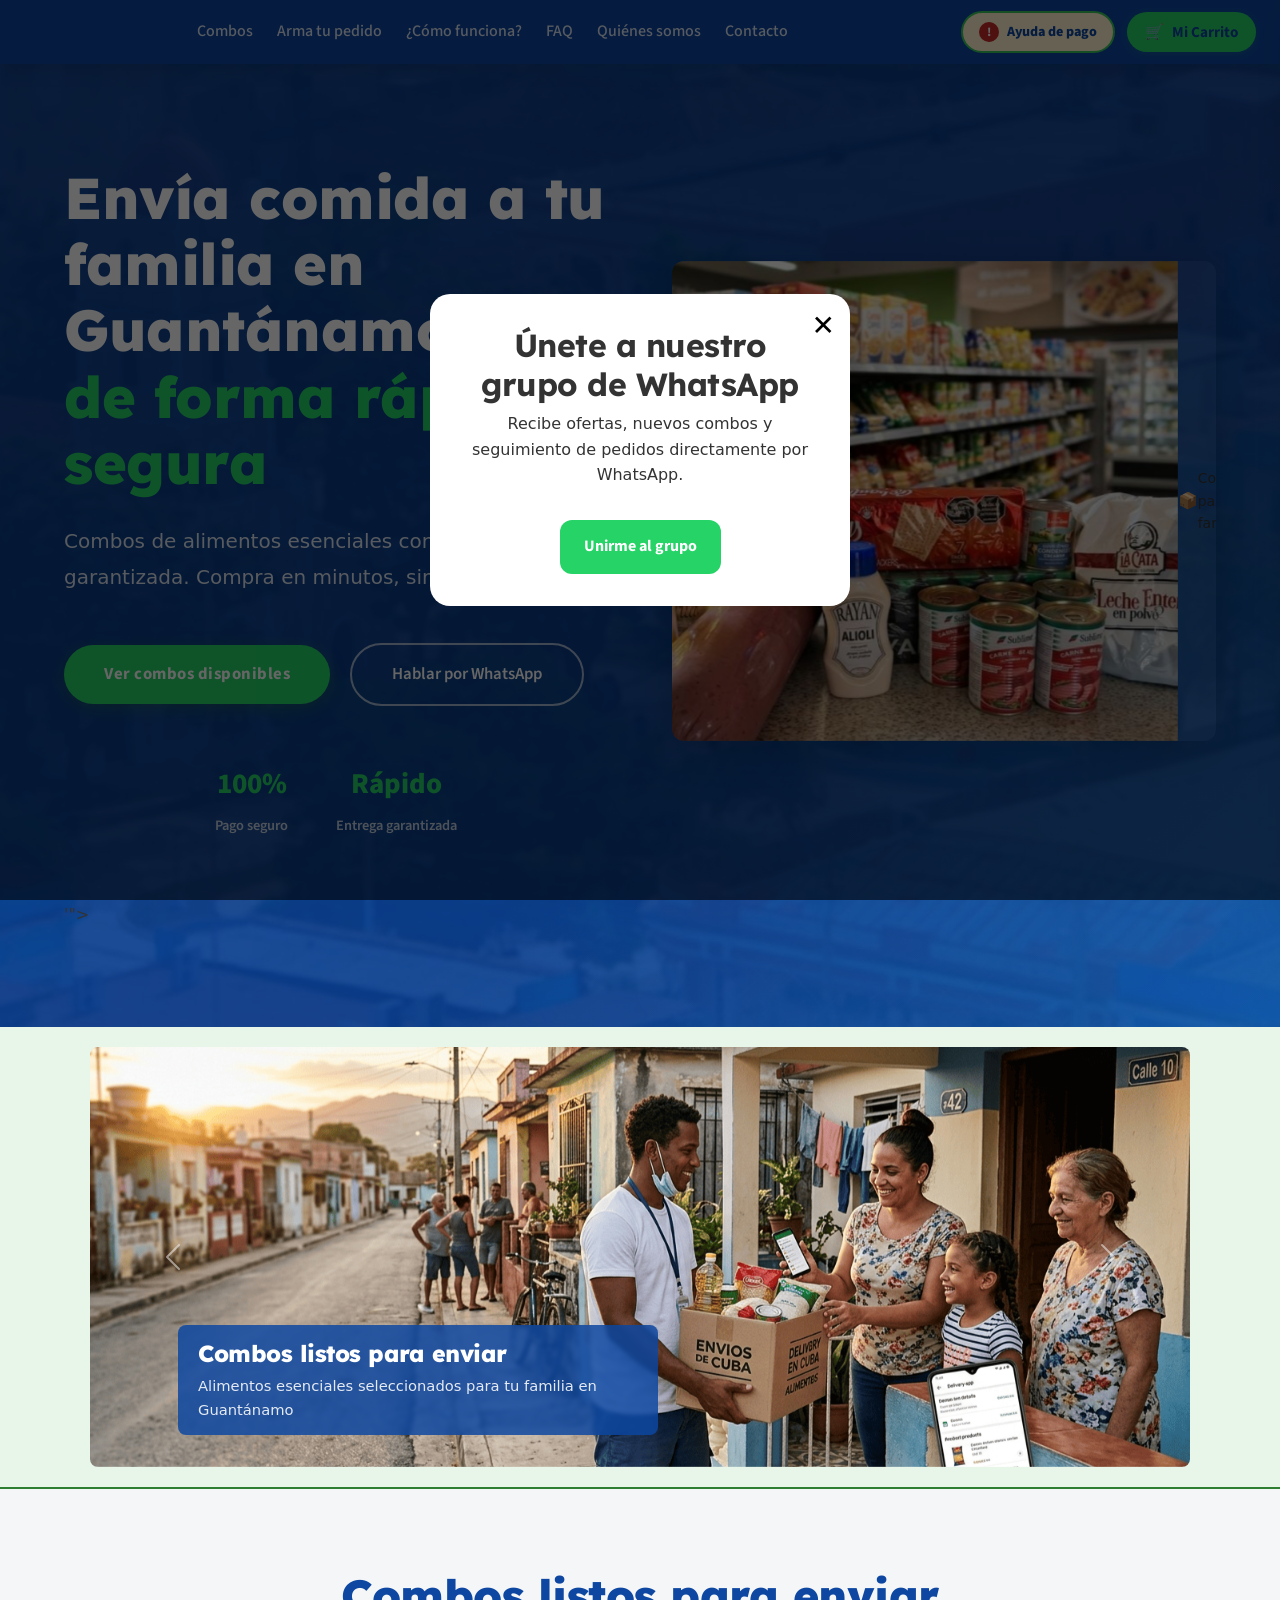
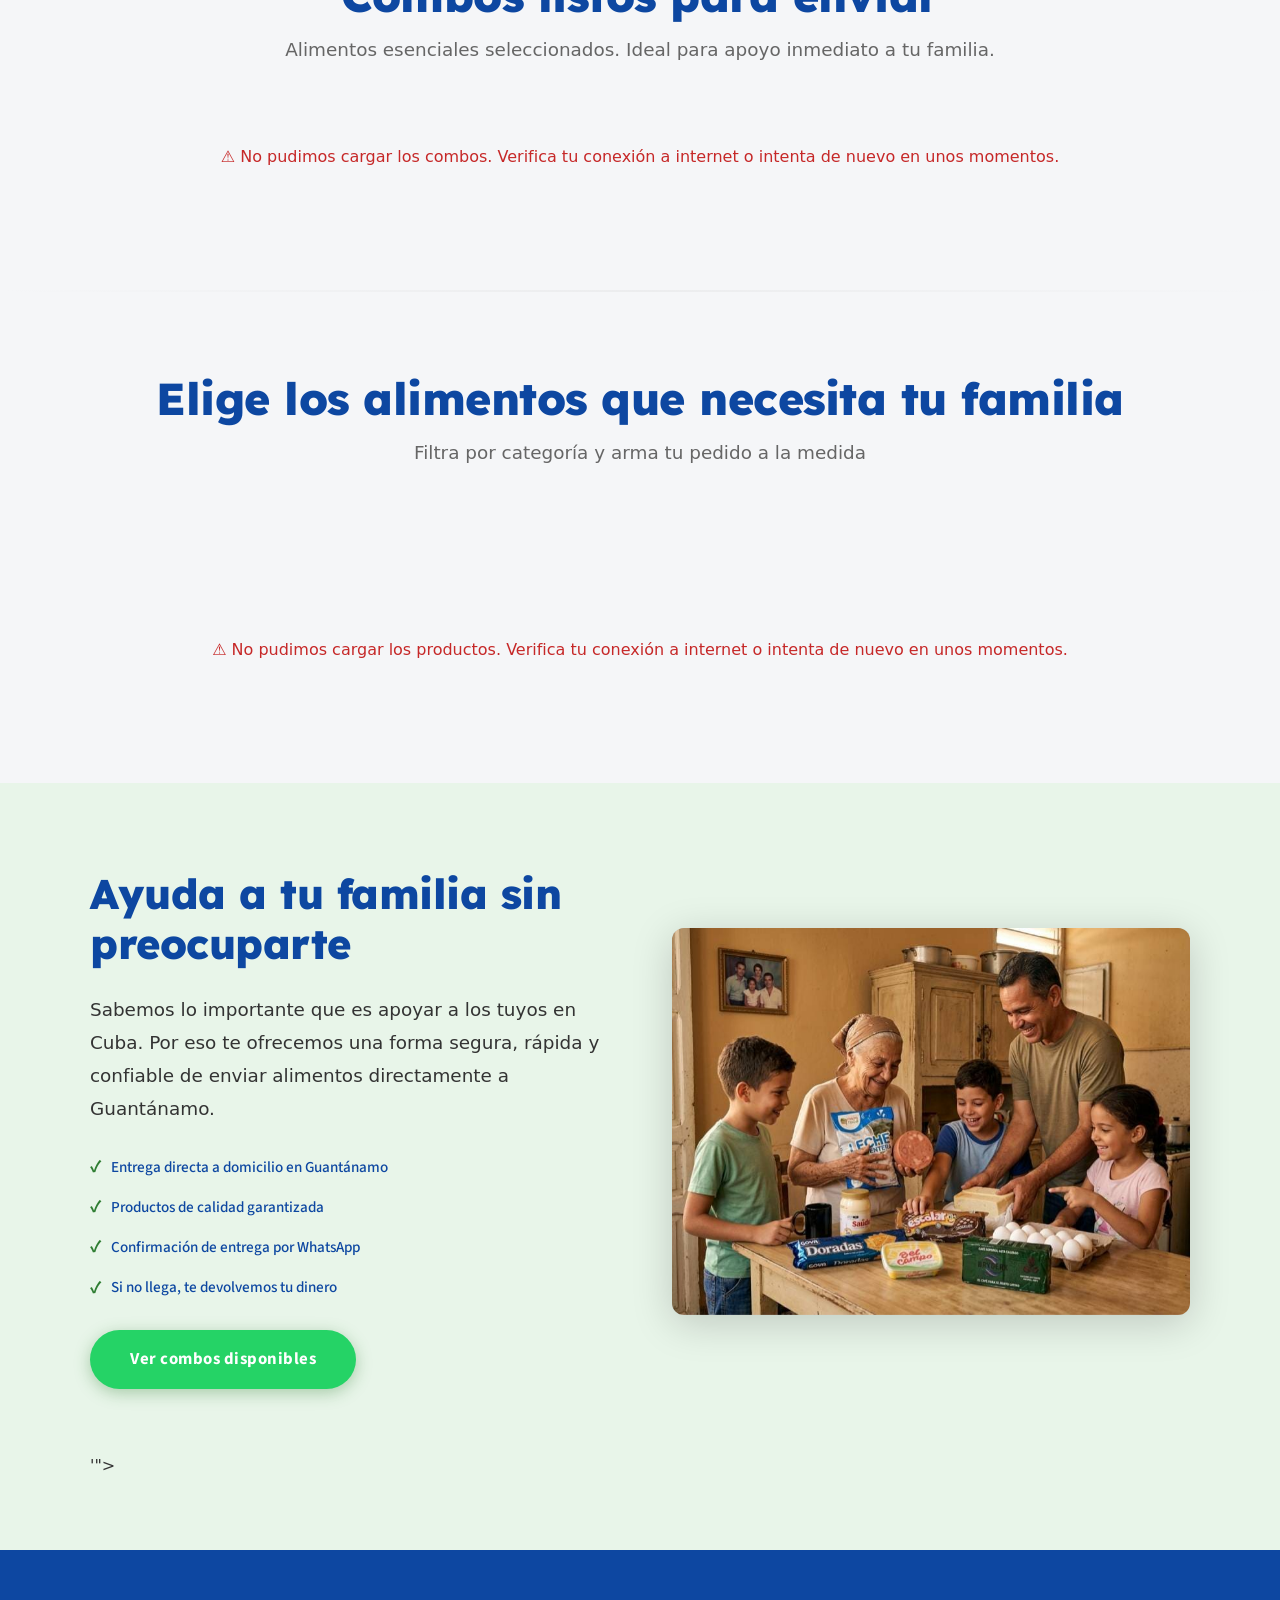
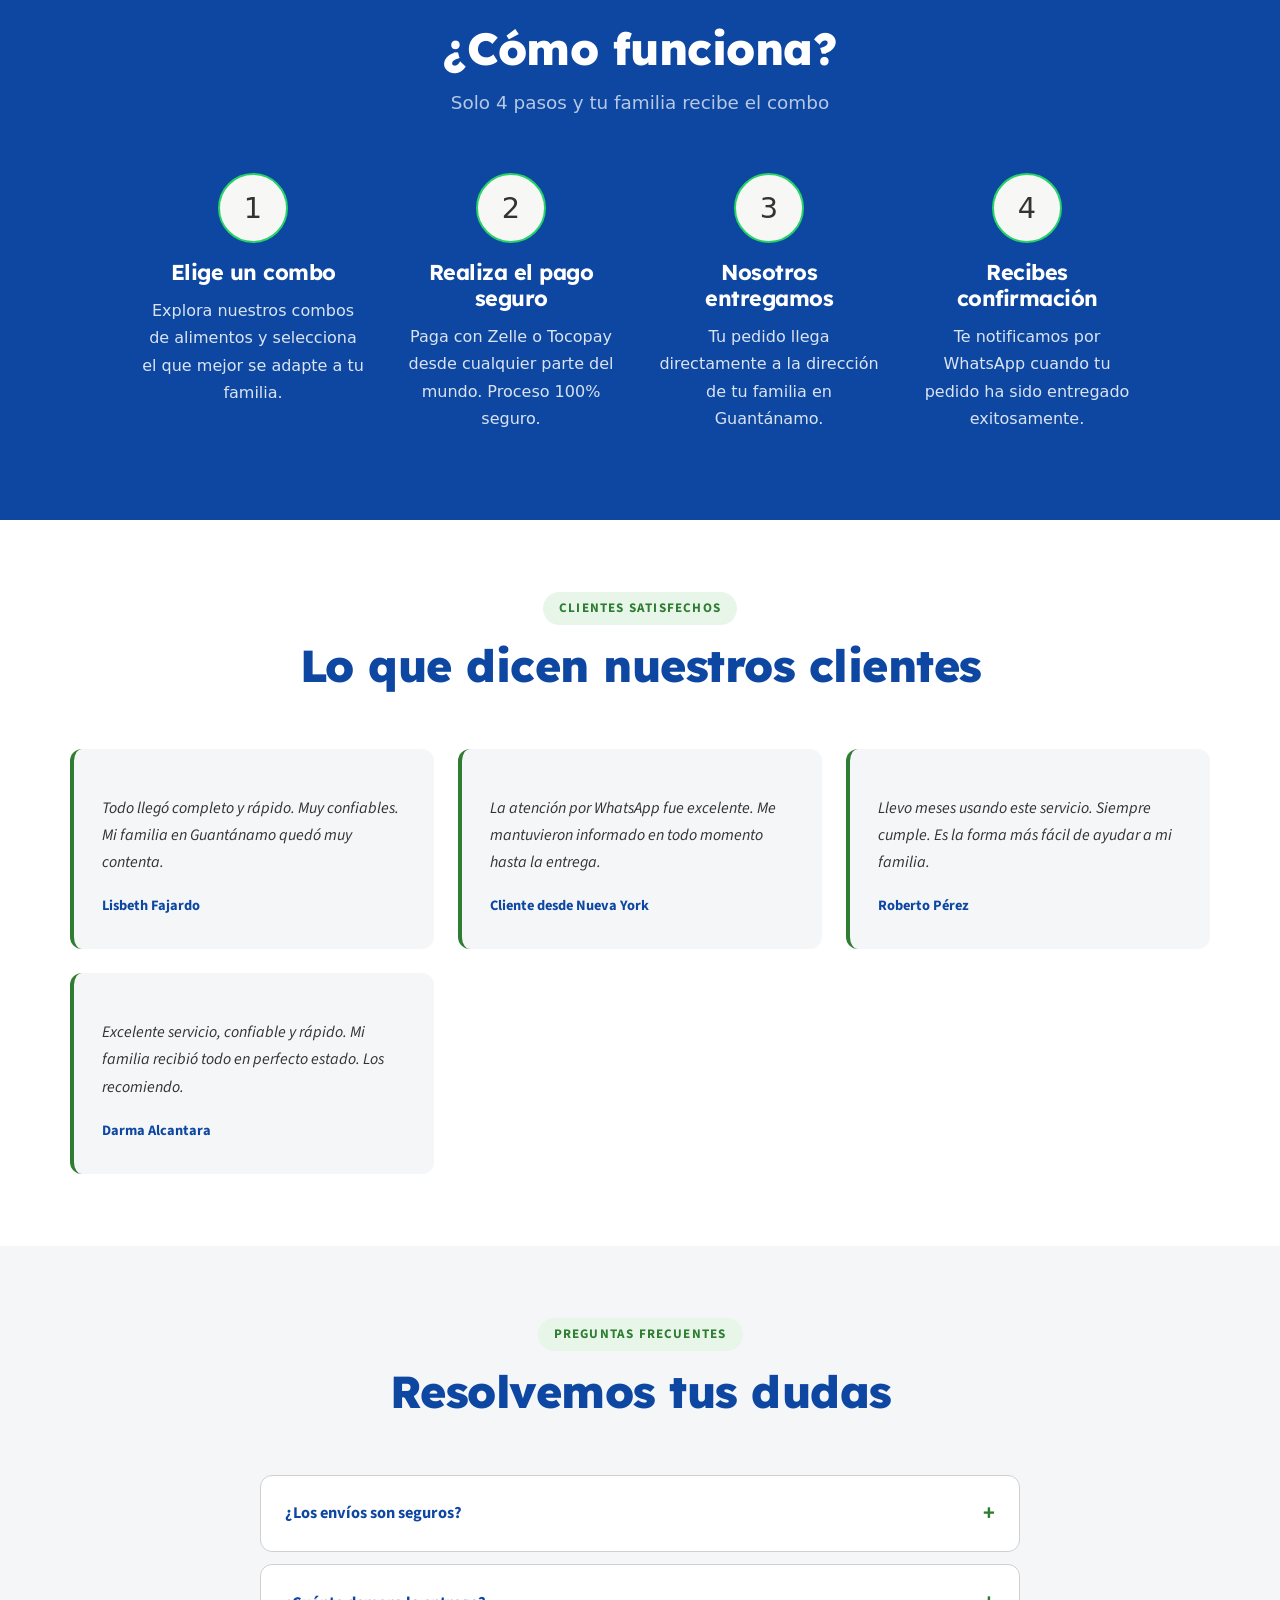
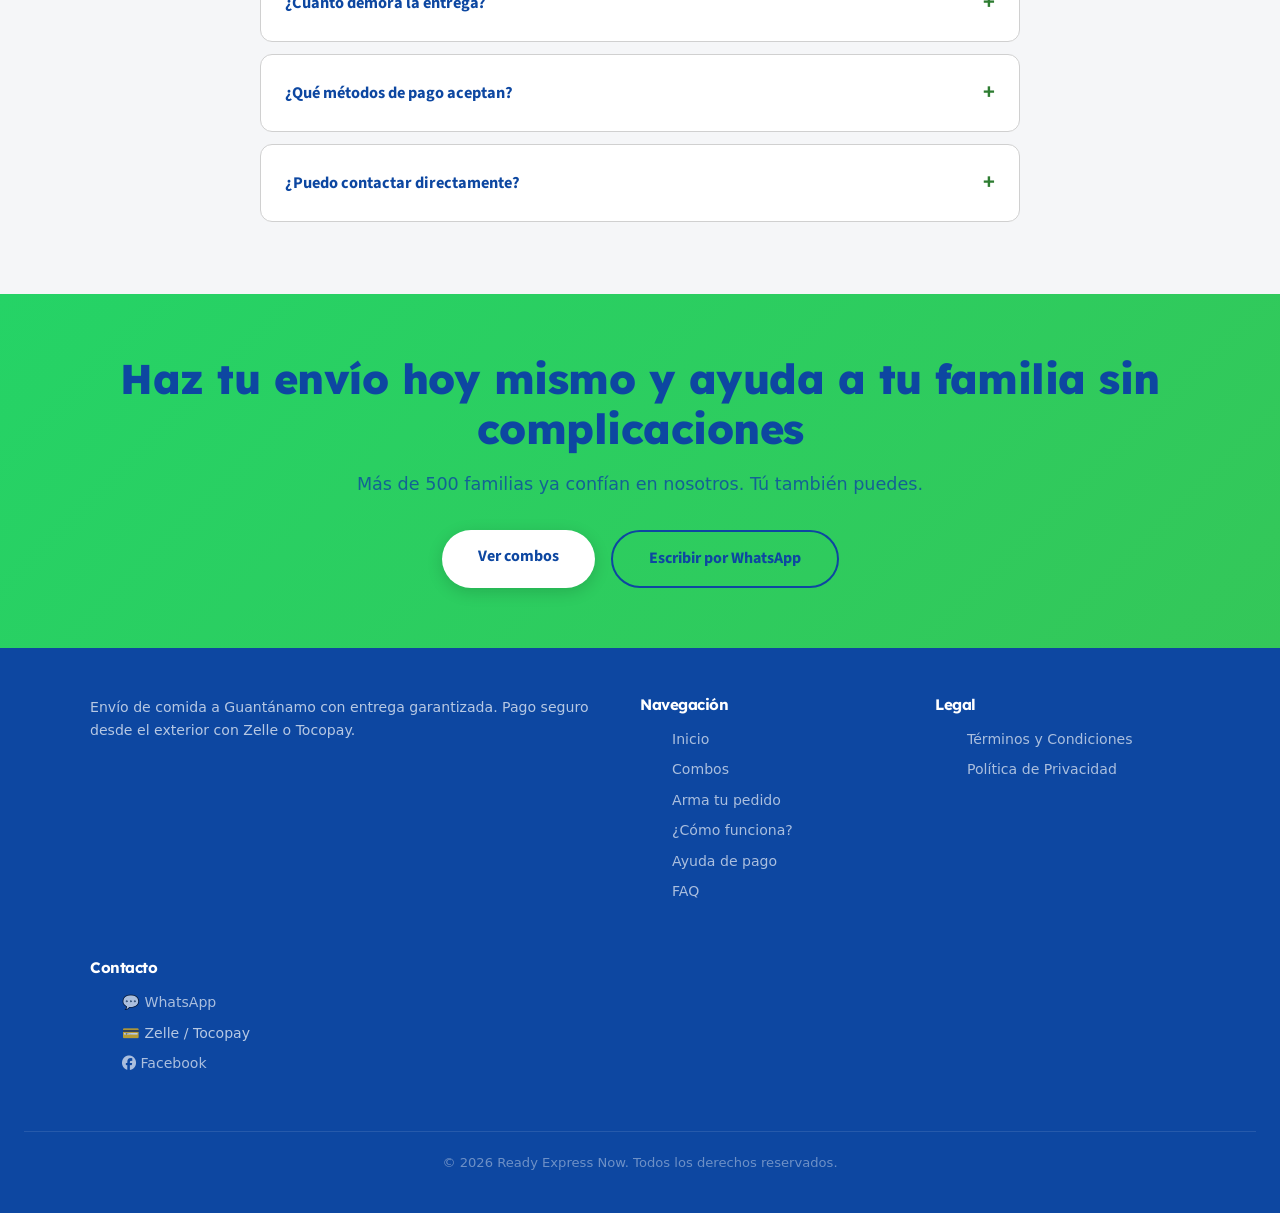
==== commit d9901295: "Agregar Paso 3 al checkout: selección de método de pago con instrucciones NUEVO FLUJO: - Paso 1: Dat" ====
--- a/index.html
+++ b/index.html
@@ -17,7 +17,7 @@
   <!-- Font Awesome -->
   <link rel="stylesheet" href="https://cdnjs.cloudflare.com/ajax/libs/font-awesome/6.5.2/css/all.min.css">
   <link rel="stylesheet" href="./css/styles.css?v8" />
-  <link rel="icon" type="image/png" href="./images/logo.png" />
+  <link rel="icon" type="image/png" href="./images/favicon.png" />
 </head>
 <body>
 
@@ -386,104 +386,143 @@
       <form id="checkout-form" novalidate>
 
         <!-- DATOS DEL REMITENTE -->
-        <div class="form-row">
+        <div data-checkout-step="1">
+          <div class="form-row">
+            <div class="form-group">
+              <label for="sender_name">
+                Nombre completo del remitente
+                <span class="required">*</span>
+              </label>
+
+              <input
+                type="text"
+                id="sender_name"
+                name="sender_name"
+                placeholder="Tu nombre completo"
+                required
+                aria-describedby="checkout-error"
+              >
+            </div>
+
+            <div class="form-group">
+              <label for="sender_phone">
+                Teléfono / WhatsApp
+                <span class="required">*</span>
+              </label>
+
+              <input
+                type="tel"
+                id="sender_phone"
+                name="sender_phone"
+                placeholder="+1 (555) 000-0000"
+                required
+              >
+            </div>
+          </div>
+        </div>
+
+        <!-- DATOS DEL RECEPTOR -->
+        <div data-checkout-step="2" style="display:none">
           <div class="form-group">
-            <label for="sender_name">
-              Nombre completo del remitente
+            <label for="receiver_name">
+              Nombre del familiar o persona que recibe
               <span class="required">*</span>
             </label>
 
             <input
               type="text"
-              id="sender_name"
-              name="sender_name"
-              placeholder="Tu nombre completo"
+              id="receiver_name"
+              name="receiver_name"
+              placeholder="Nombre de quien recibe"
               required
-              aria-describedby="checkout-error"
             >
           </div>
 
           <div class="form-group">
-            <label for="sender_phone">
-              Teléfono / WhatsApp
+            <label for="customer_address">
+              Dirección de entrega en Guantánamo
               <span class="required">*</span>
             </label>
 
             <input
-              type="tel"
-              id="sender_phone"
-              name="sender_phone"
-              placeholder="+1 (555) 000-0000"
+              type="text"
+              id="customer_address"
+              name="customer_address"
+              placeholder="Calle, número, reparto, municipio"
               required
             >
           </div>
-        </div>
-
-        <!-- DATOS DEL RECEPTOR -->
-        <div class="form-group">
-          <label for="receiver_name">
-            Nombre del familiar o persona que recibe
-            <span class="required">*</span>
-          </label>
-
-          <input
-            type="text"
-            id="receiver_name"
-            name="receiver_name"
-            placeholder="Nombre de quien recibe"
-            required
-          >
-        </div>
-
-        <div class="form-group">
-          <label for="customer_address">
-            Dirección de entrega en Guantánamo
-            <span class="required">*</span>
-          </label>
-
-          <input
-            type="text"
-            id="customer_address"
-            name="customer_address"
-            placeholder="Calle, número, reparto, municipio"
-            required
-          >
-        </div>
-
-        <div class="form-group">
-          <label for="receiver_phone">
-            Teléfono de la persona que recibe
-            <span class="required">*</span>
-          </label>
-
-          <input
-            type="tel"
-            id="receiver_phone"
-            name="receiver_phone"
-            placeholder="+53 5XXX-XXXX"
-            required
-          >
+
+          <div class="form-group">
+            <label for="receiver_phone">
+              Teléfono de la persona que recibe
+              <span class="required">*</span>
+            </label>
+
+            <input
+              type="tel"
+              id="receiver_phone"
+              name="receiver_phone"
+              placeholder="+53 5XXX-XXXX"
+              required
+            >
+          </div>
         </div>
 
         <!-- NOTAS -->
-        <div class="form-group">
-          <label for="delivery_notes">
-            Notas de entrega
-          </label>
-
-          <textarea
-            id="delivery_notes"
-            name="delivery_notes"
-            rows="2"
-            placeholder="Referencias adicionales para la entrega (opcional)"
-          ></textarea>
-        </div>
-
-        <p class="form-error" id="checkout-error"></p>
-
-        <button type="submit" class="form-submit">
-          Confirmar Pedido
-        </button>
+        <div data-checkout-step="2" style="display:none">
+          <div class="form-group">
+            <label for="delivery_notes">
+              Notas de entrega
+            </label>
+
+            <textarea
+              id="delivery_notes"
+              name="delivery_notes"
+              rows="2"
+              placeholder="Referencias adicionales para la entrega (opcional)"
+            ></textarea>
+          </div>
+        </div>
+
+        <!-- PASO 3: MÉTODO DE PAGO -->
+        <div id="checkout-payment-step" style="display:none">
+          <div class="checkout-step-header">
+            <h4>Paso 3: Selecciona tu método de pago</h4>
+          </div>
+
+          <div class="payment-summary" style="background:#f8f9fa;padding:16px;border-radius:8px;margin-bottom:20px">
+            <div style="display:flex;justify-content:space-between;margin-bottom:8px">
+              <span>Orden</span>
+              <strong id="checkout-order-display">#-</strong>
+            </div>
+            <div style="display:flex;justify-content:space-between">
+              <span>Total a pagar</span>
+              <strong id="checkout-total-display" style="color:var(--primary);font-size:1.2rem">$0.00</strong>
+            </div>
+          </div>
+
+          <span class="method-label">Elige cómo deseas pagar <span class="required">*</span></span>
+          <div class="methods-grid" id="checkout-methods-container"></div>
+
+          <div id="payment-instructions" style="display:none;margin-top:20px;padding:16px;background:#e7f5ff;border-left:4px solid var(--primary);border-radius:4px">
+            <strong>Instrucciones de pago:</strong>
+            <div id="payment-instructions-text" style="margin-top:8px;font-size:0.95rem;line-height:1.6"></div>
+          </div>
+
+          <p class="form-error" id="checkout-error"></p>
+
+          <div style="display:flex;gap:12px;flex-wrap:wrap;margin-top:20px">
+            <button type="button" id="checkout-back-btn" class="form-submit" style="background-color:#6c757d">Atrás</button>
+            <button type="submit" id="checkout-submit-btn" class="form-submit" style="flex:1">He realizado el pago, continuar</button>
+          </div>
+        </div>
+
+        <p class="form-error" id="checkout-error-step1" style="display:none"></p>
+
+        <div id="checkout-actions-step1" style="display:flex;gap:12px;flex-wrap:wrap">
+          <button type="button" id="checkout-next-btn" class="form-submit">Siguiente paso →</button>
+        </div>
 
       </form>
     </div>
--- a/css/styles.css
+++ b/css/styles.css
@@ -411,7 +411,7 @@
   line-height: 1.5;
   flex: 1;
   display: -webkit-box;
-  -webkit-line-clamp: 3;
+  -webkit-line-clamp: 10;
   -webkit-box-orient: vertical;
   overflow: hidden;
   word-break: break-word;
@@ -526,11 +526,11 @@
 .step { text-align: center; }
 .step-icon {
   width: 70px; height: 70px; border-radius: 50%; margin: 0 auto 16px;
-  background: rgba(249,168,37,0.15); border: 2px solid var(--orange);
+  background: rgba(249, 248, 247, 0.991); border: 2px solid var(--orange);
   display: flex; align-items: center; justify-content: center; font-size: 1.8rem;
 }
 .step h3 { color: var(--white); font-size: 1.35rem; font-weight: 700; margin-bottom: 12px; }
-.step p { color: rgba(255,255,255,0.85); font-size: 1.05rem; line-height: 1.7; }
+.step p { color: rgba(255,255,255,0.85); font-size: 1.5 rem; line-height: 1.7; }
 .step-num {
   display: inline-block; background: var(--orange); color: var(--navy-dark);
   width: 24px; height: 24px; border-radius: 50%; font-size: 0.75rem; font-weight: 700;
@@ -1223,7 +1223,7 @@
   .card-actions { flex-direction: column; align-items: stretch; }
   .qty-selector { width: 100%; justify-content: space-between; }
   .product-img img { width: 80%; }
-  .product-desc { -webkit-line-clamp: 5; line-clamp: 5; }
+  .product-desc { -webkit-line-clamp: 10; line-clamp: 10; }
 }
 
 /* ── Extra Small Devices (≤375px) ── */
@@ -1381,8 +1381,8 @@
   }
   .product-desc {
     font-size: 0.7rem;
-    -webkit-line-clamp: 2;
-    line-clamp: 2;
+    -webkit-line-clamp: 10;
+    line-clamp: 10;
     display: -webkit-box;
     -webkit-box-orient: vertical;
     overflow: hidden;
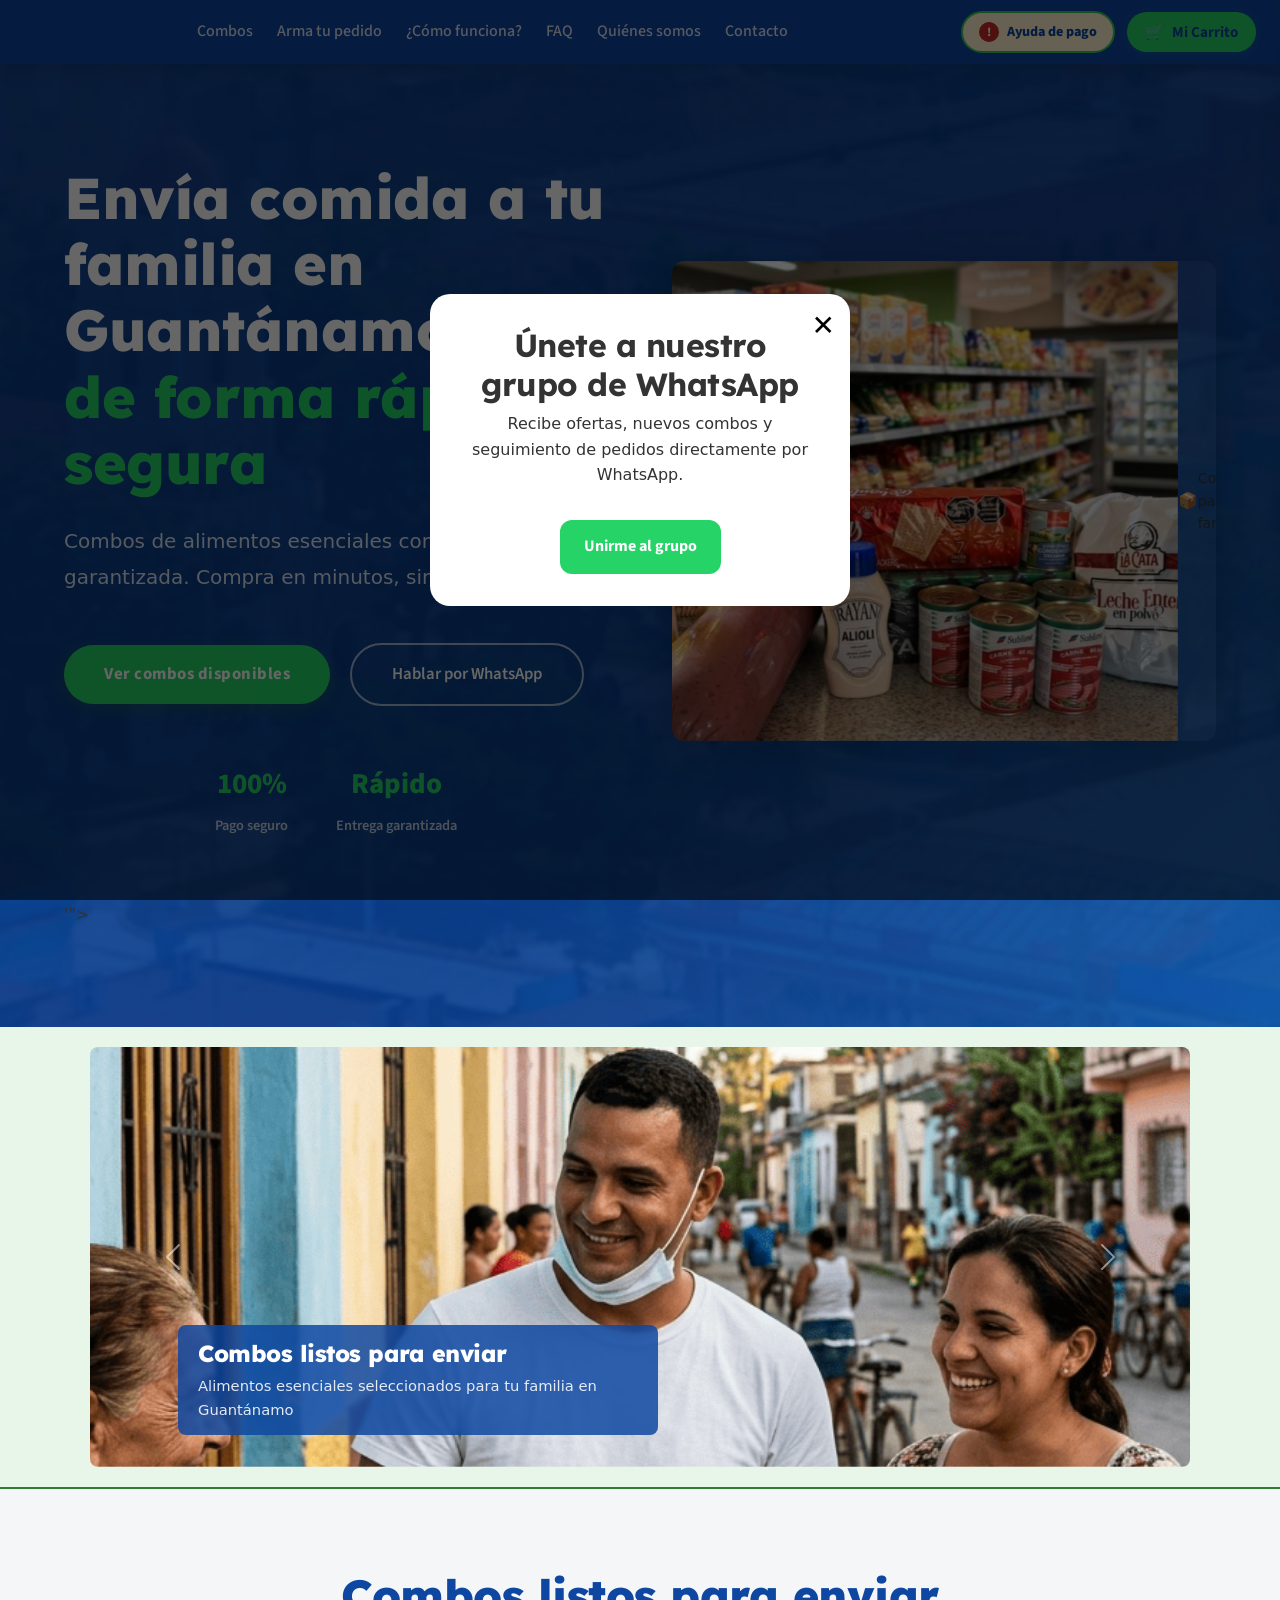
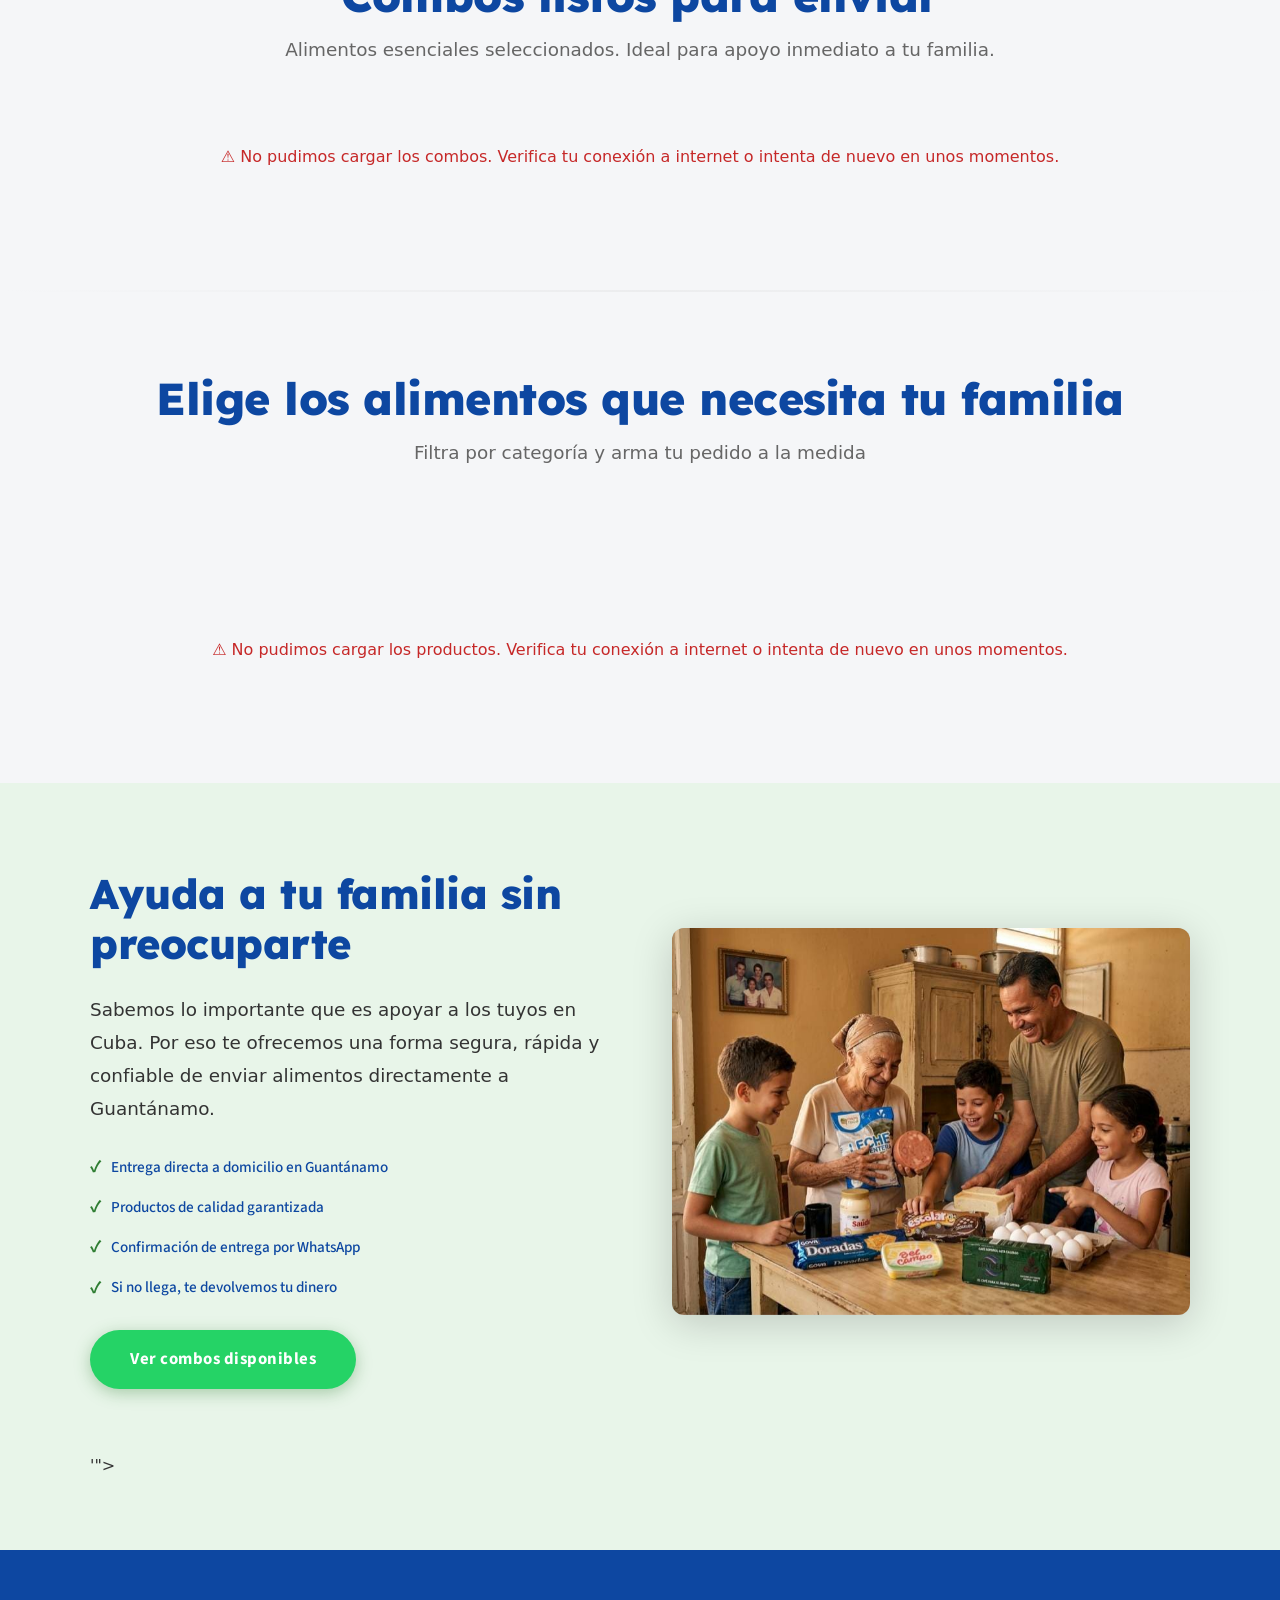
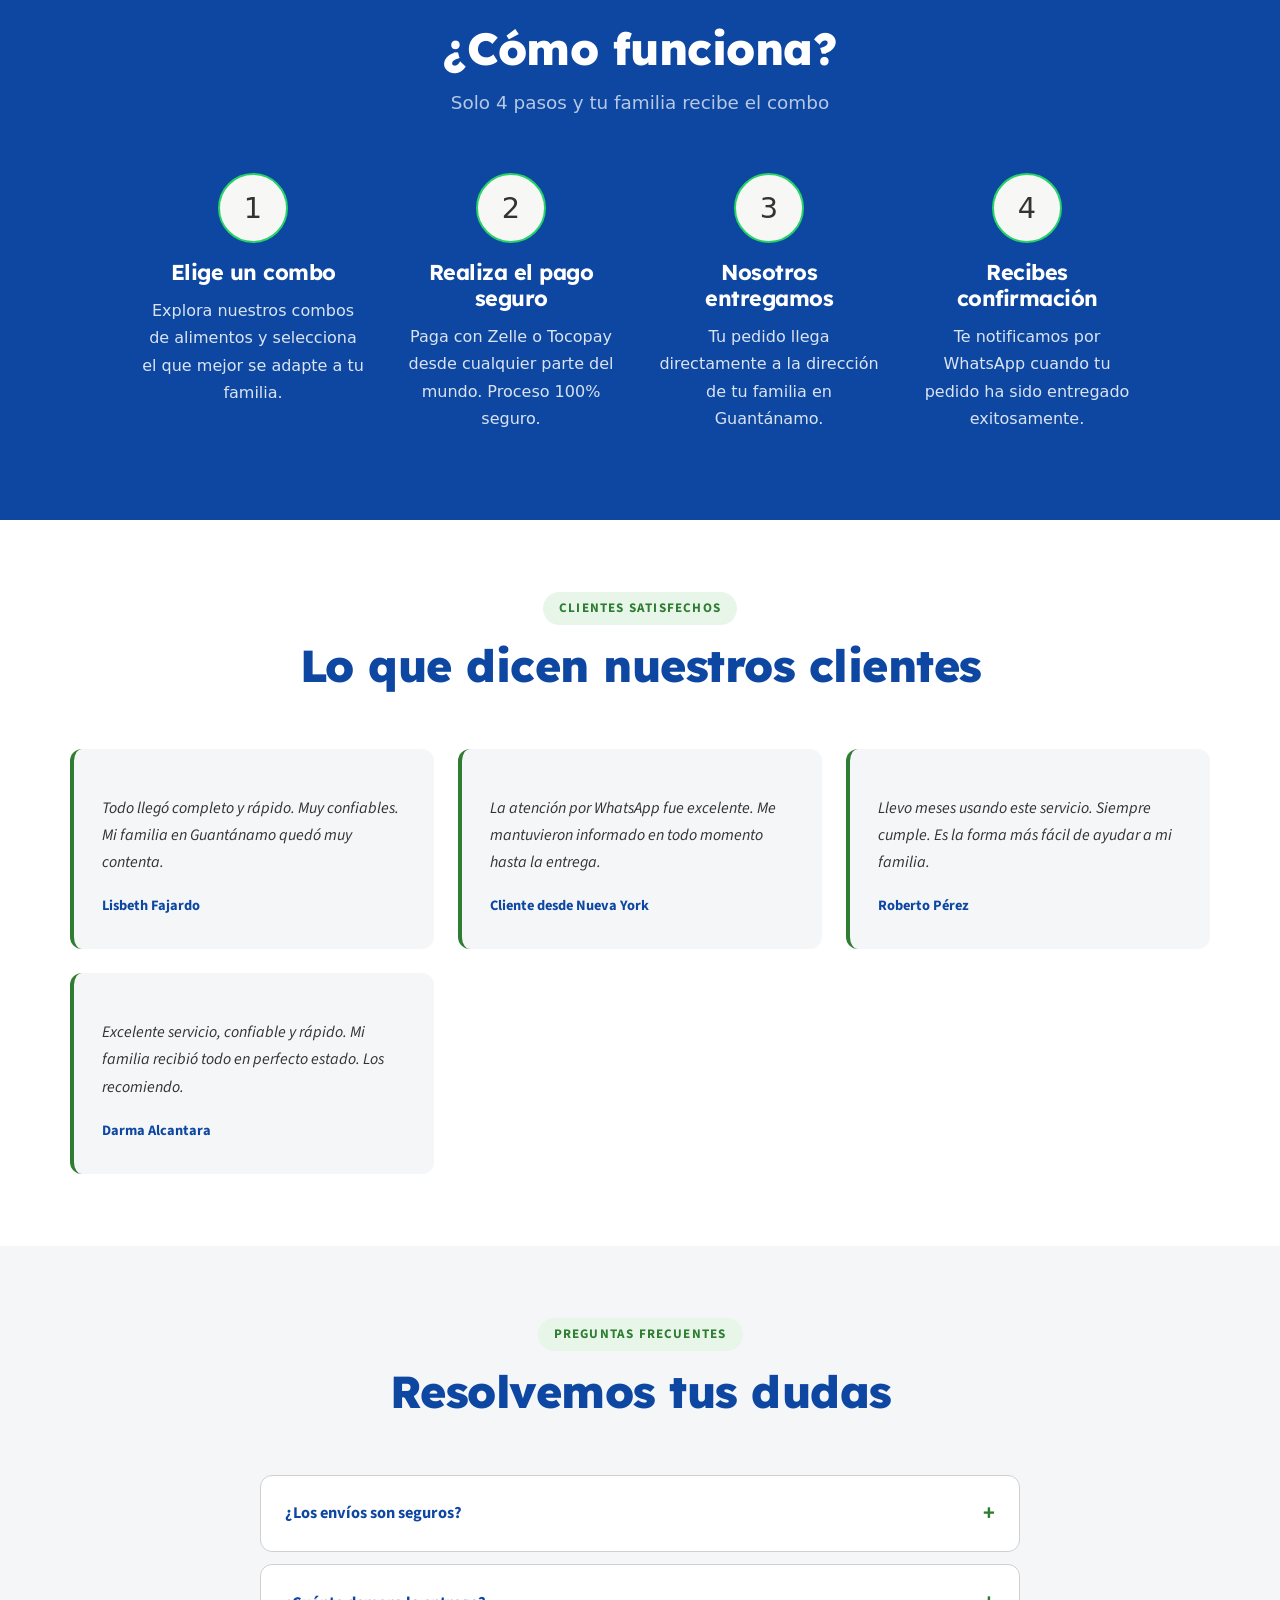
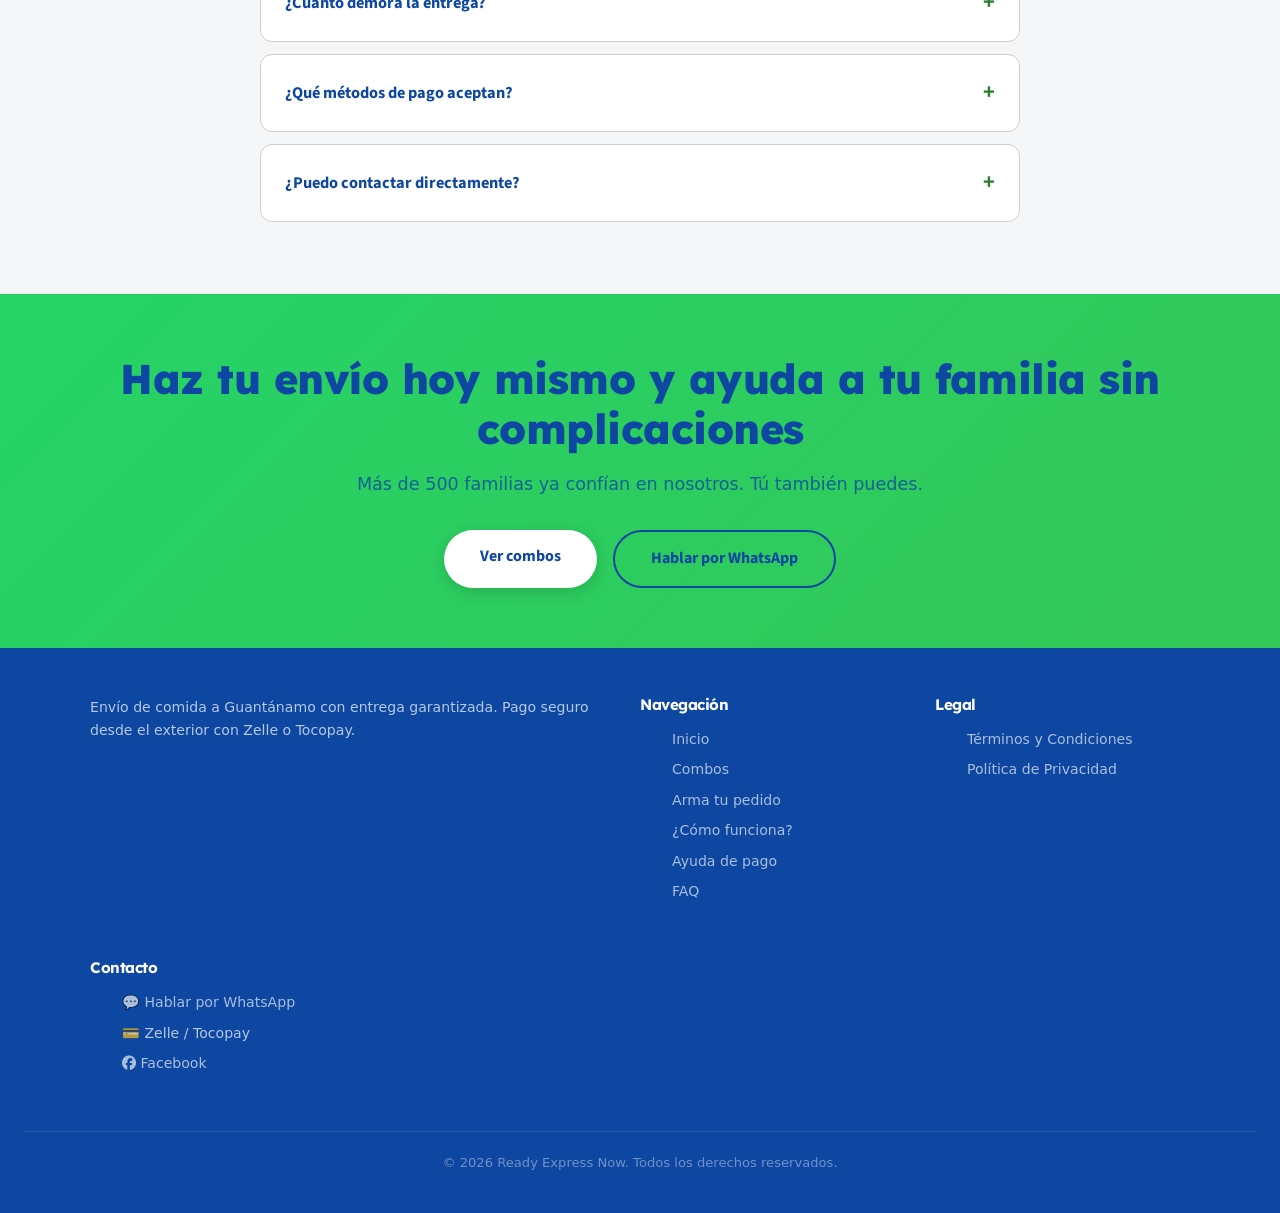
==== commit 4d635e05: "Estandarizar botones de WhatsApp con texto consistente y enlaces directos - Cambiar todos los botone" ====
--- a/index.html
+++ b/index.html
@@ -75,7 +75,7 @@
         </p>
         <div class="hero-actions">
           <a href="#combos" class="btn-primary">Ver combos disponibles</a>
-          <a href="#contacto" class="btn-secondary" data-whatsapp target="_blank" rel="noopener">
+          <a href="https://wa.me/5358324155?text=Hola%20ReadyExpressNow.%20Me%20interesa%20conocer%20los%20combos%20y%20productos%20disponibles.%20%C2%BFPodr%C3%ADan%20ayudarme%3F" class="btn-secondary" target="_blank" rel="noopener">
             Hablar por WhatsApp
           </a>
         </div>
@@ -298,8 +298,8 @@
     <p>Más de 500 familias ya confían en nosotros. Tú también puedes.</p>
     <div class="cta-actions">
       <a href="#combos" class="btn-white">Ver combos</a>
-      <a href="https://wa.me/5358324155?text=Hola%20ReadyExpressNow.%20Vi%20su%20sitio%20web%20y%20me%20gustar%C3%ADa%20conocer%20los%20combos%20y%20productos%20disponibles.%20%C2%BFPodr%C3%ADan%20brindarme%20informaci%C3%B3n%3F" class="btn-white-outline" data-whatsapp target="_blank" rel="noopener">
-        Escribir por WhatsApp
+      <a href="https://wa.me/5358324155?text=Hola%20ReadyExpressNow.%20Vi%20su%20sitio%20web%20y%20me%20gustar%C3%ADa%20conocer%20los%20combos%20y%20productos%20disponibles.%20%C2%BFPodr%C3%ADan%20brindarme%20informaci%C3%B3n%3F" class="btn-white-outline" target="_blank" rel="noopener">
+        Hablar por WhatsApp
       </a>
     </div>
   </section>
@@ -332,7 +332,7 @@
       <div>
         <h4>Contacto</h4>
         <ul>
-          <li><a href="#contacto" data-whatsapp class="footer-wa-link" target="_blank" rel="noopener">💬 WhatsApp</a></li>
+          <li><a href="https://wa.me/5358324155" class="footer-wa-link" target="_blank" rel="noopener">💬 Hablar por WhatsApp</a></li>
           <li>💳 Zelle / Tocopay</li>
           <li>
             <a href="https://www.facebook.com/readyexpressnow" target="_blank" rel="noopener noreferrer">
@@ -505,9 +505,9 @@
           <span class="method-label">Elige cómo deseas pagar <span class="required">*</span></span>
           <div class="methods-grid" id="checkout-methods-container"></div>
 
-          <div id="payment-instructions" style="display:none;margin-top:20px;padding:16px;background:#e7f5ff;border-left:4px solid var(--primary);border-radius:4px">
-            <strong>Instrucciones de pago:</strong>
-            <div id="payment-instructions-text" style="margin-top:8px;font-size:0.95rem;line-height:1.6"></div>
+          <div id="payment-instructions" style="display:none;margin-top:20px;padding:16px;background:#e7f5ff;border-left:4px solid var(--primary);border-radius:4px;max-height:none;overflow:visible">
+            <strong style="display:block;margin-bottom:12px">Instrucciones de pago:</strong>
+            <div id="payment-instructions-text" style="font-size:0.95rem;line-height:1.8;color:#333;word-wrap:break-word;white-space:pre-wrap"></div>
           </div>
 
           <p class="form-error" id="checkout-error"></p>
--- a/css/styles.css
+++ b/css/styles.css
@@ -251,9 +251,10 @@
   display: flex; justify-content: center; align-items: center;
   border-radius: var(--radius); overflow: hidden;
   box-shadow: var(--shadow-lg);
-  min-height: 420px; background: rgba(255,255,255,0.06);
-}
-.hero-img img { width: 100%; height: 480px; object-fit: cover; }
+  height: 480px; background: rgba(255,255,255,0.06);
+  max-width: 100%;
+}
+.hero-img img { width: 100%; height: 100%; object-fit: cover; object-position: center; }
 .hero-img .img-placeholder {
   display: flex; flex-direction: column; align-items: center; justify-content: center;
   width: 100%; height: 420px; color: rgba(255,255,255,0.4); gap: 12px; font-size: 0.9rem;
@@ -370,7 +371,7 @@
 }
 .product-img {
   position: relative;
-  height: 210px;
+  height: 200px;
   overflow: hidden;
   background: var(--gray-light);
   border-radius: var(--radius-sm) var(--radius-sm) 0 0;
@@ -379,13 +380,13 @@
   justify-content: center;
 }
 .product-img img {
-  width: 55%;
-  height: 95%;
-  object-fit: fit;
+  width: 100%;
+  height: 100%;
+  object-fit: contain;
+  object-position: center;
   transition: transform 0.4s ease;
-  max-height: 160px;
-  max-width: 100%;
   display: block;
+  padding: 8px;
 }
 .product-card:hover .product-img img {
   transform: scale(1.08);
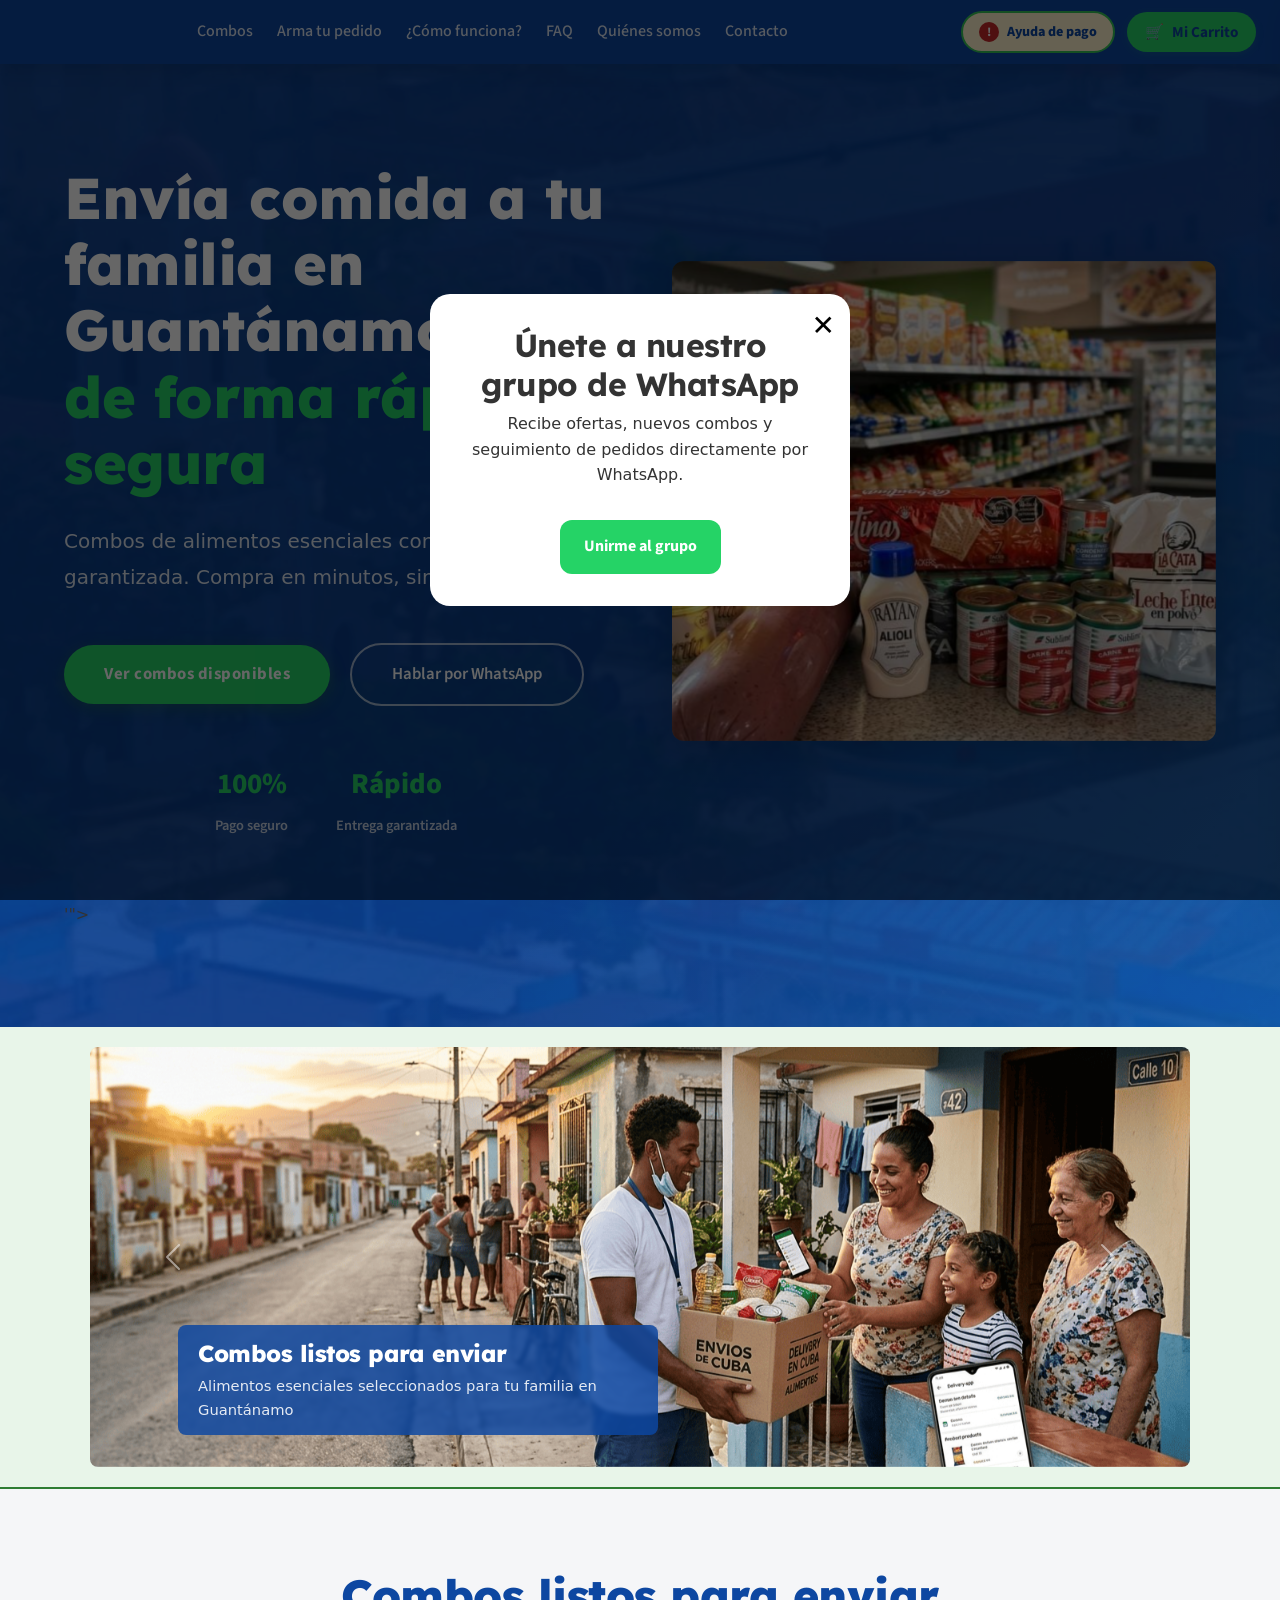
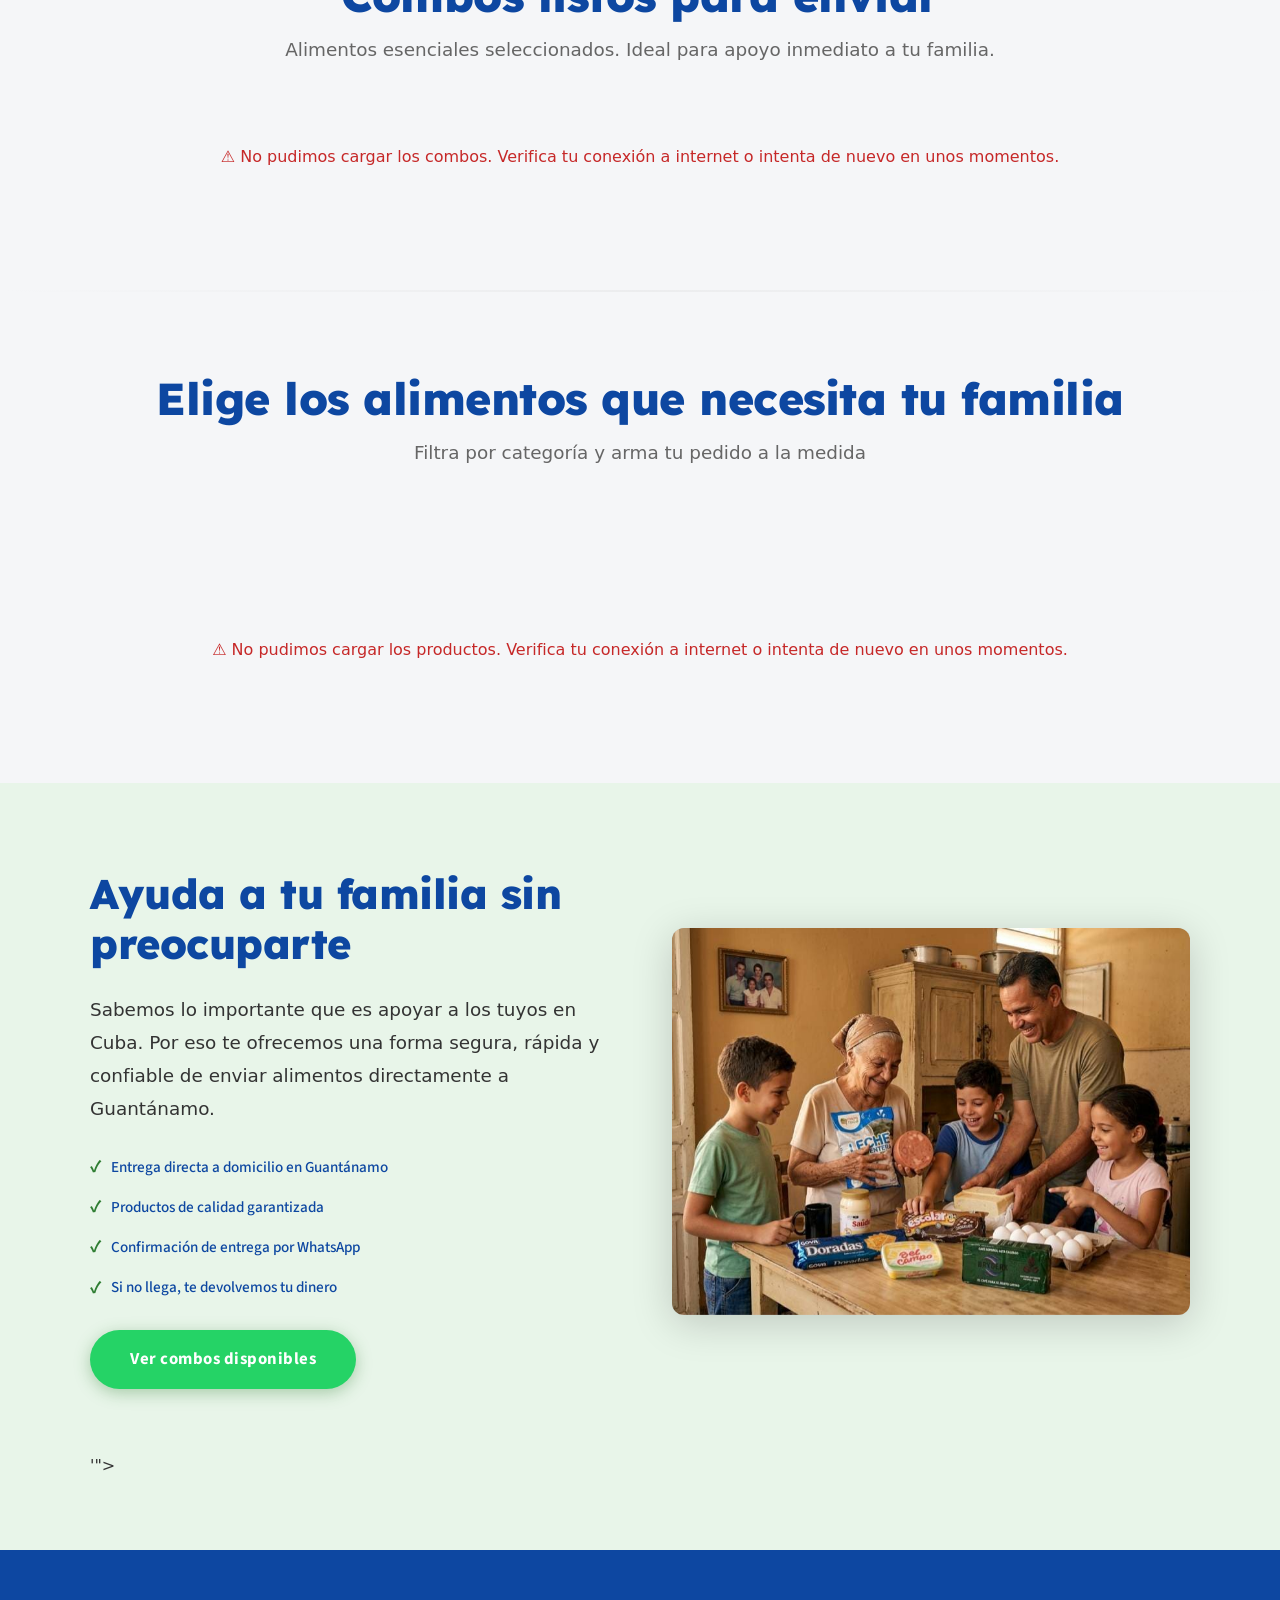
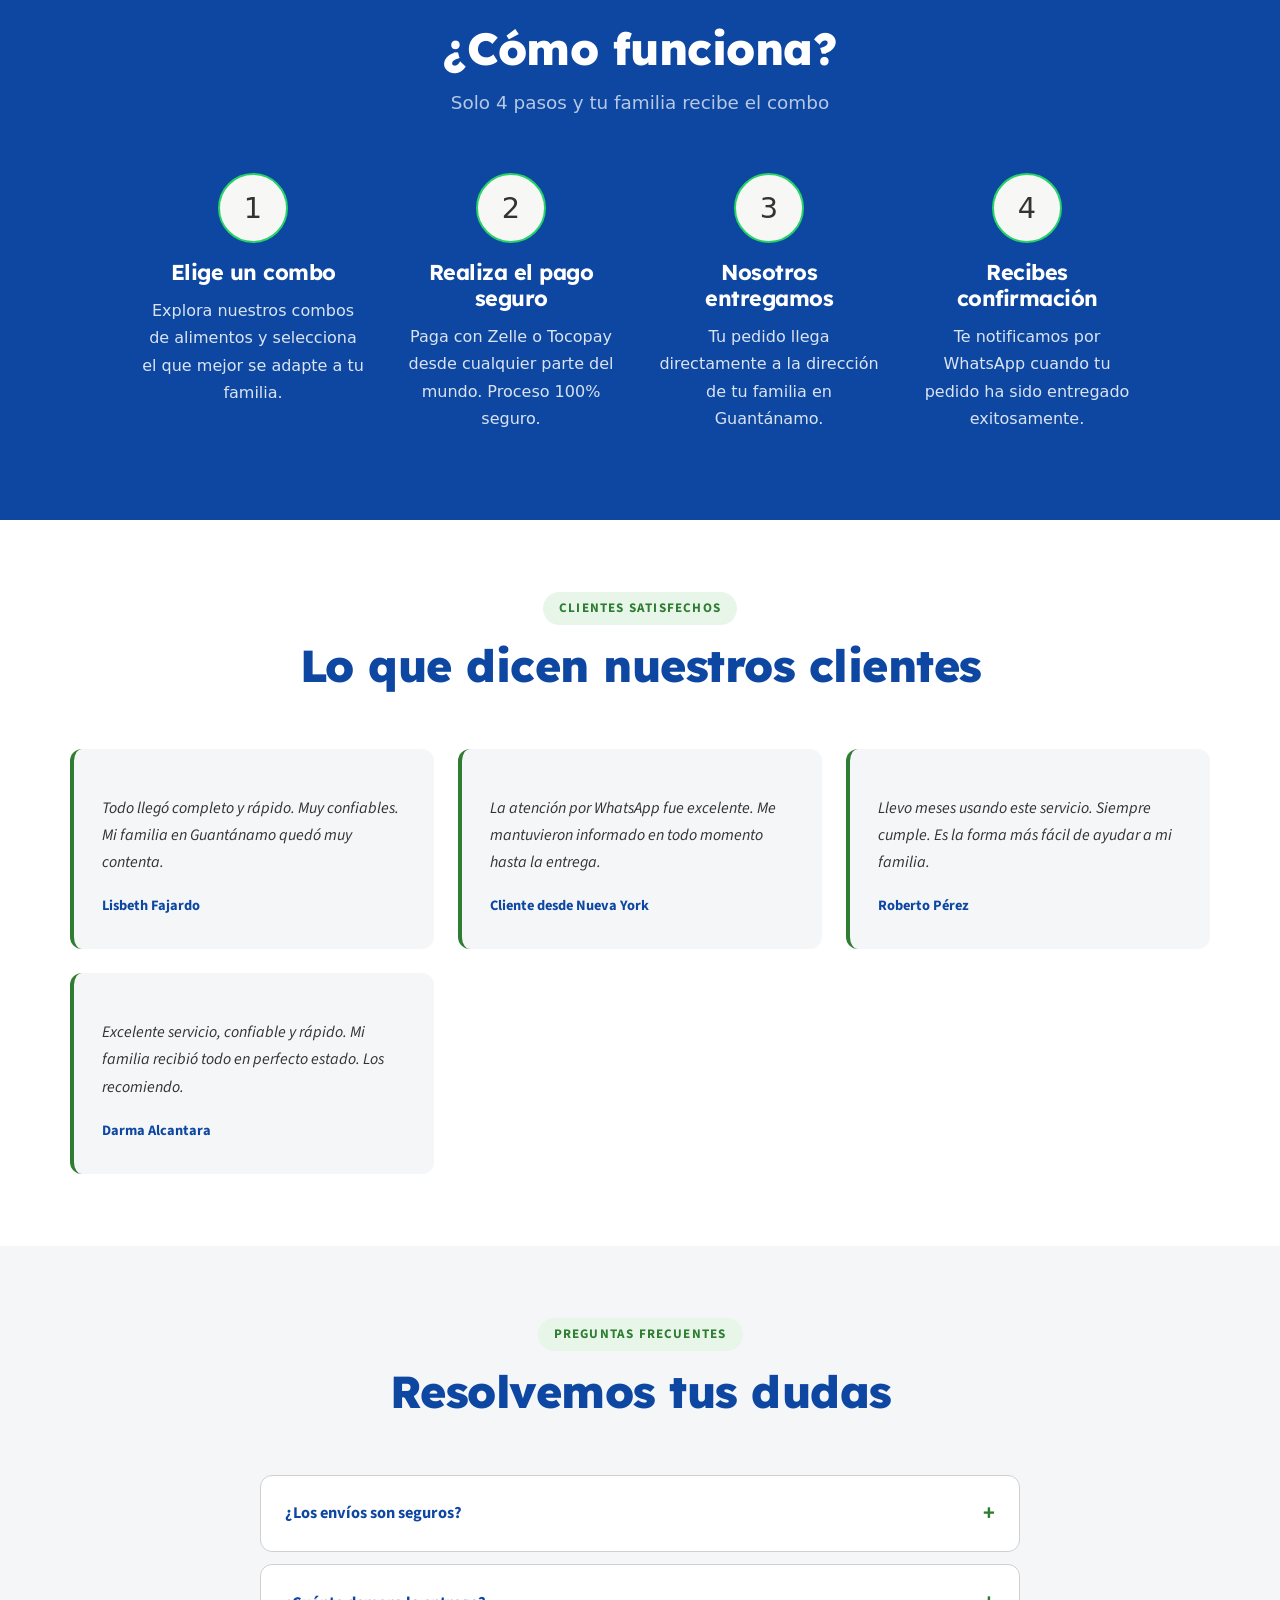
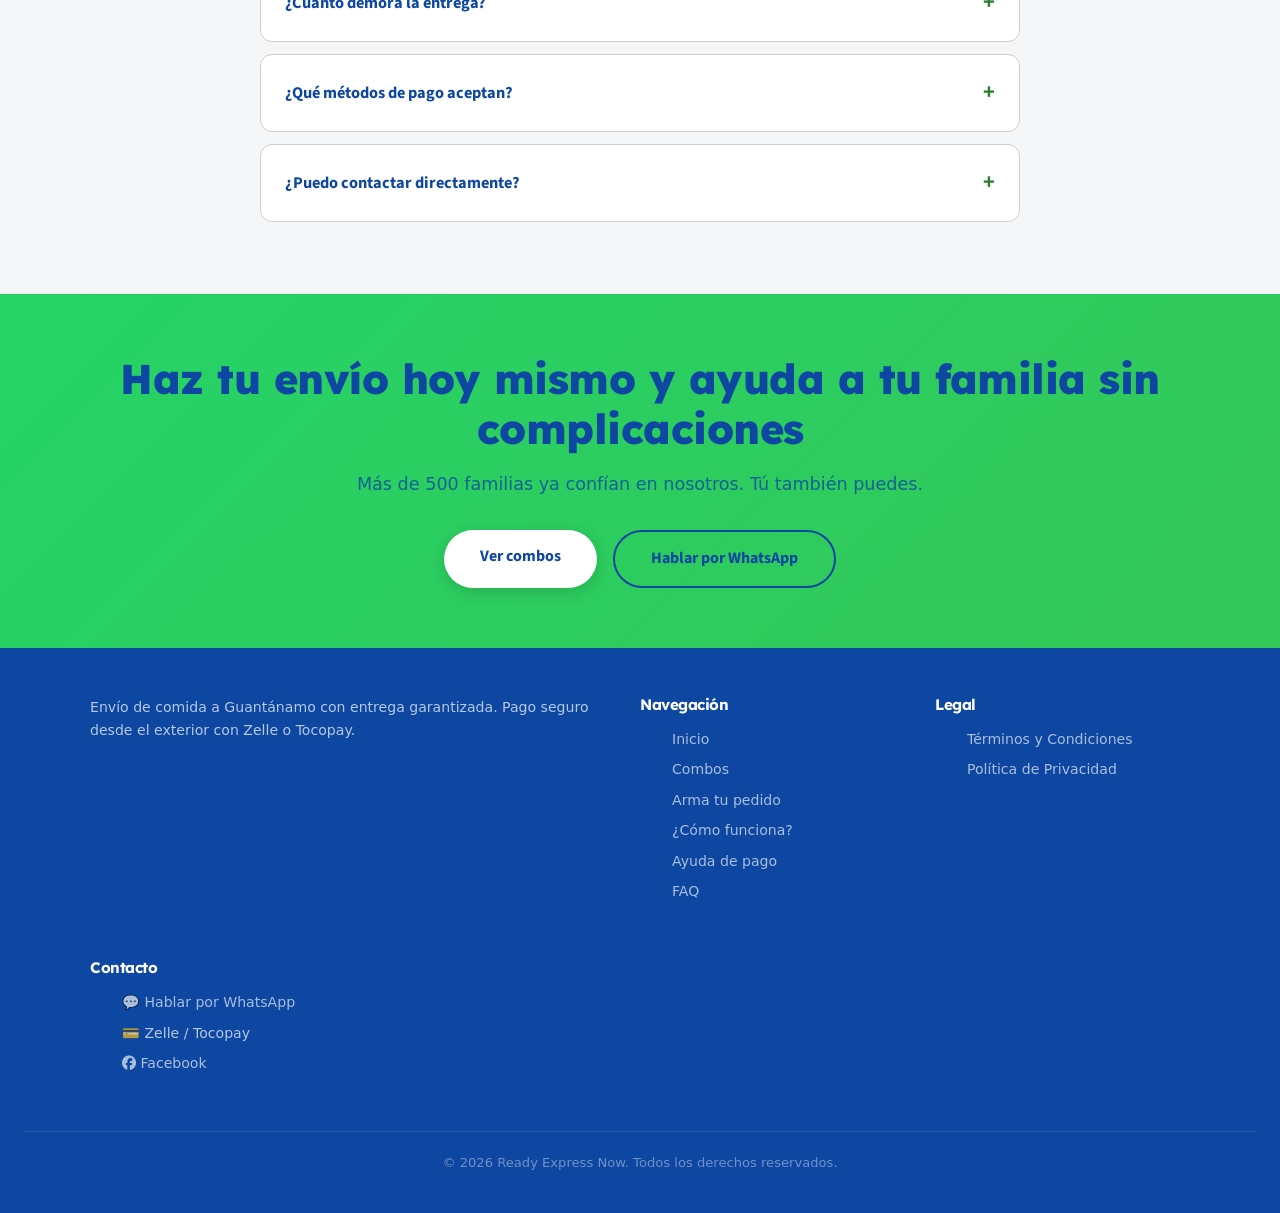
==== commit 069f285b: "Implement checkout form persistence and payment flow improvements Features: - Add localStorage persi" ====
--- a/index.html
+++ b/index.html
@@ -93,7 +93,7 @@
       </div>
       <div class="hero-img">
         <img src="./images/hero-main.jpg" alt="Envío de comida a Guantánamo"
-             onerror="this.parentElement.innerHTML='<div class=\"img-placeholder\"><span>📦</span><small>Combos para tu familia</small></div>'">
+             onerror="this.parentElement.innerHTML='<div class=\"img-placeholder\"></div>'">
       </div>
     </div>
   </section>
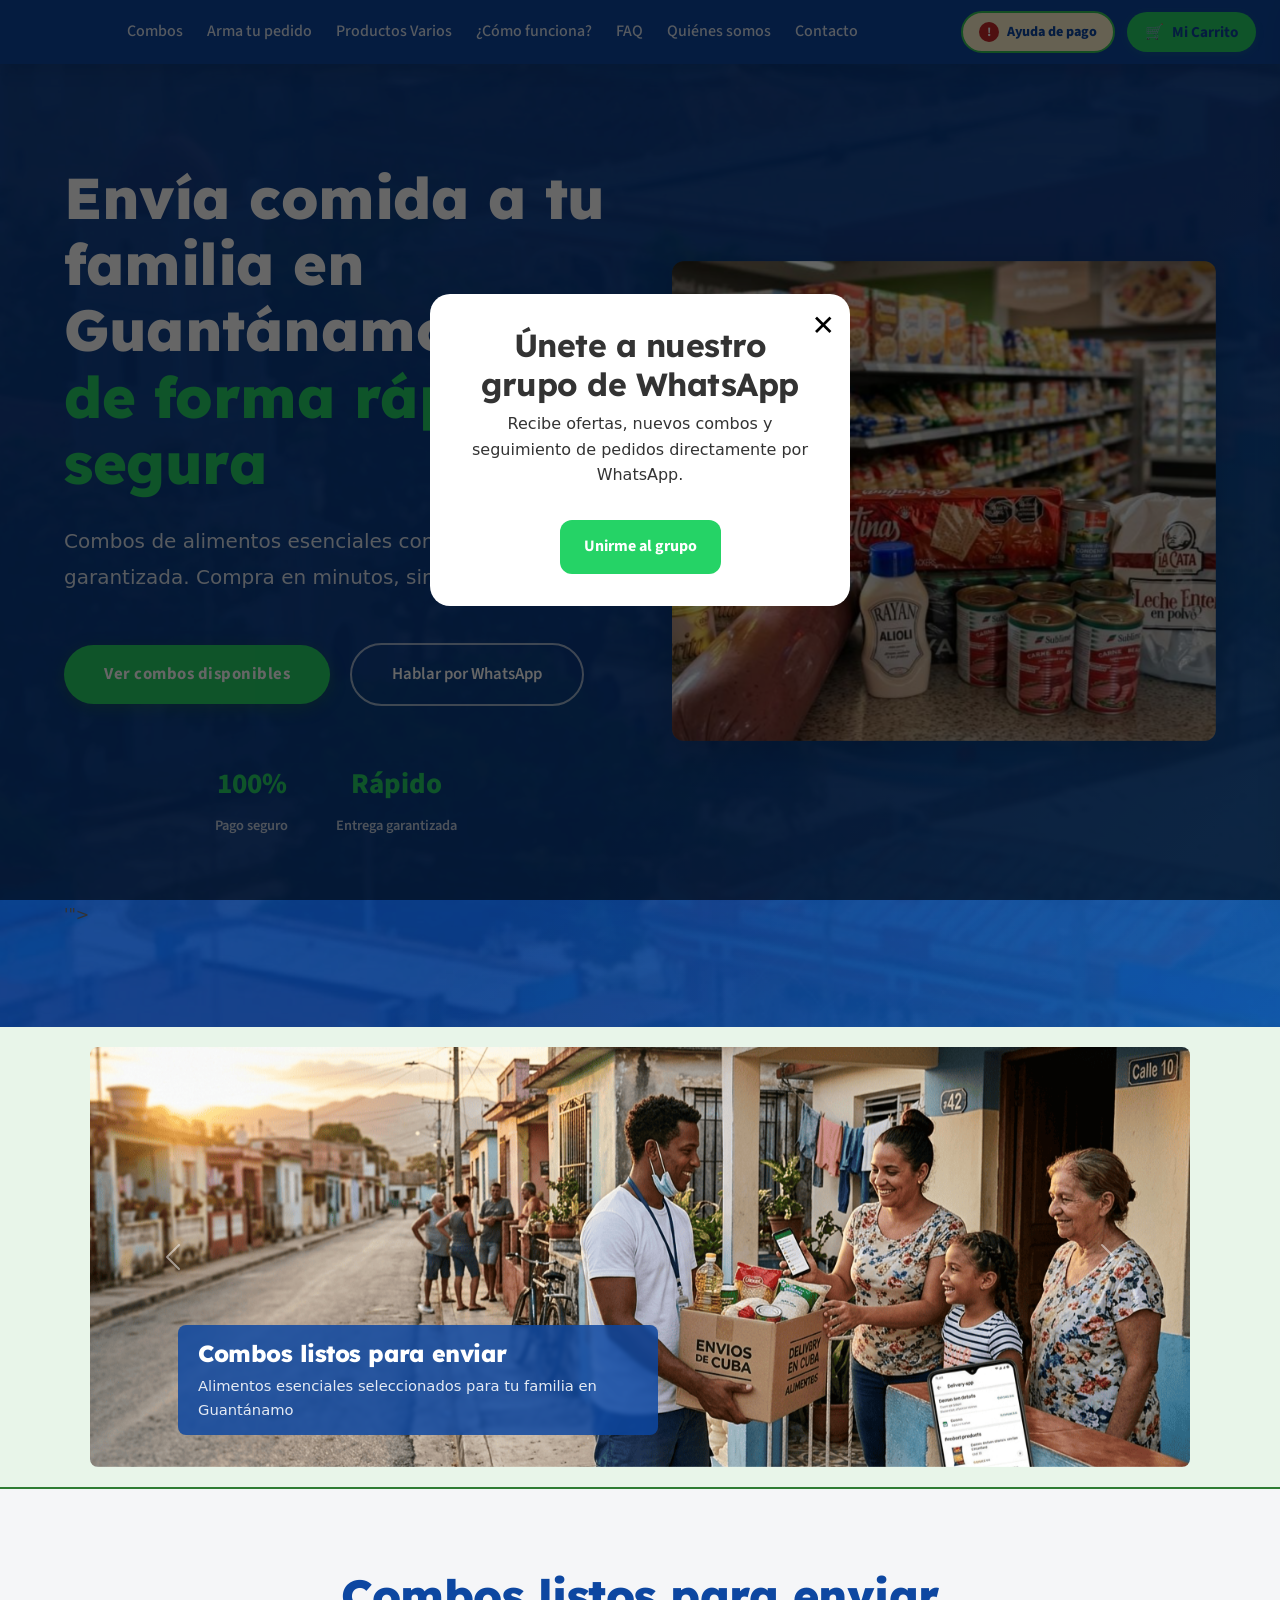
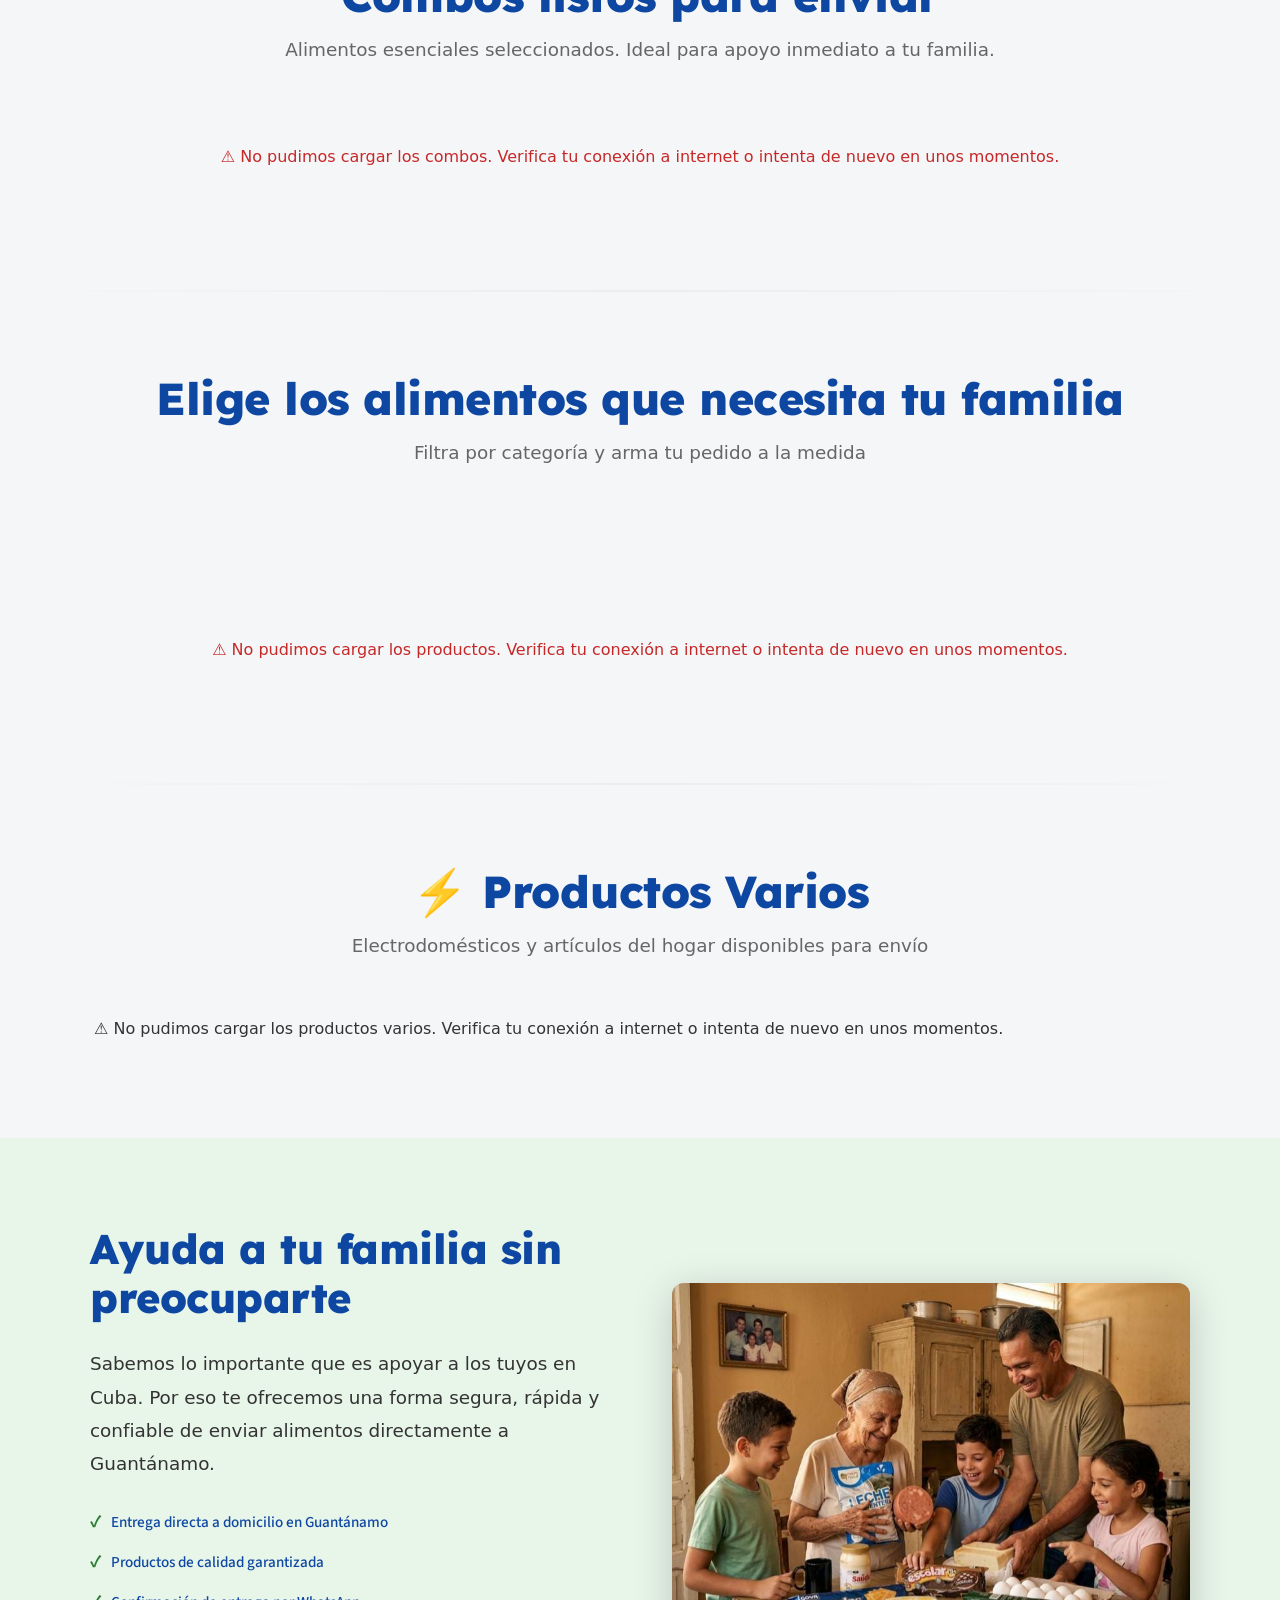
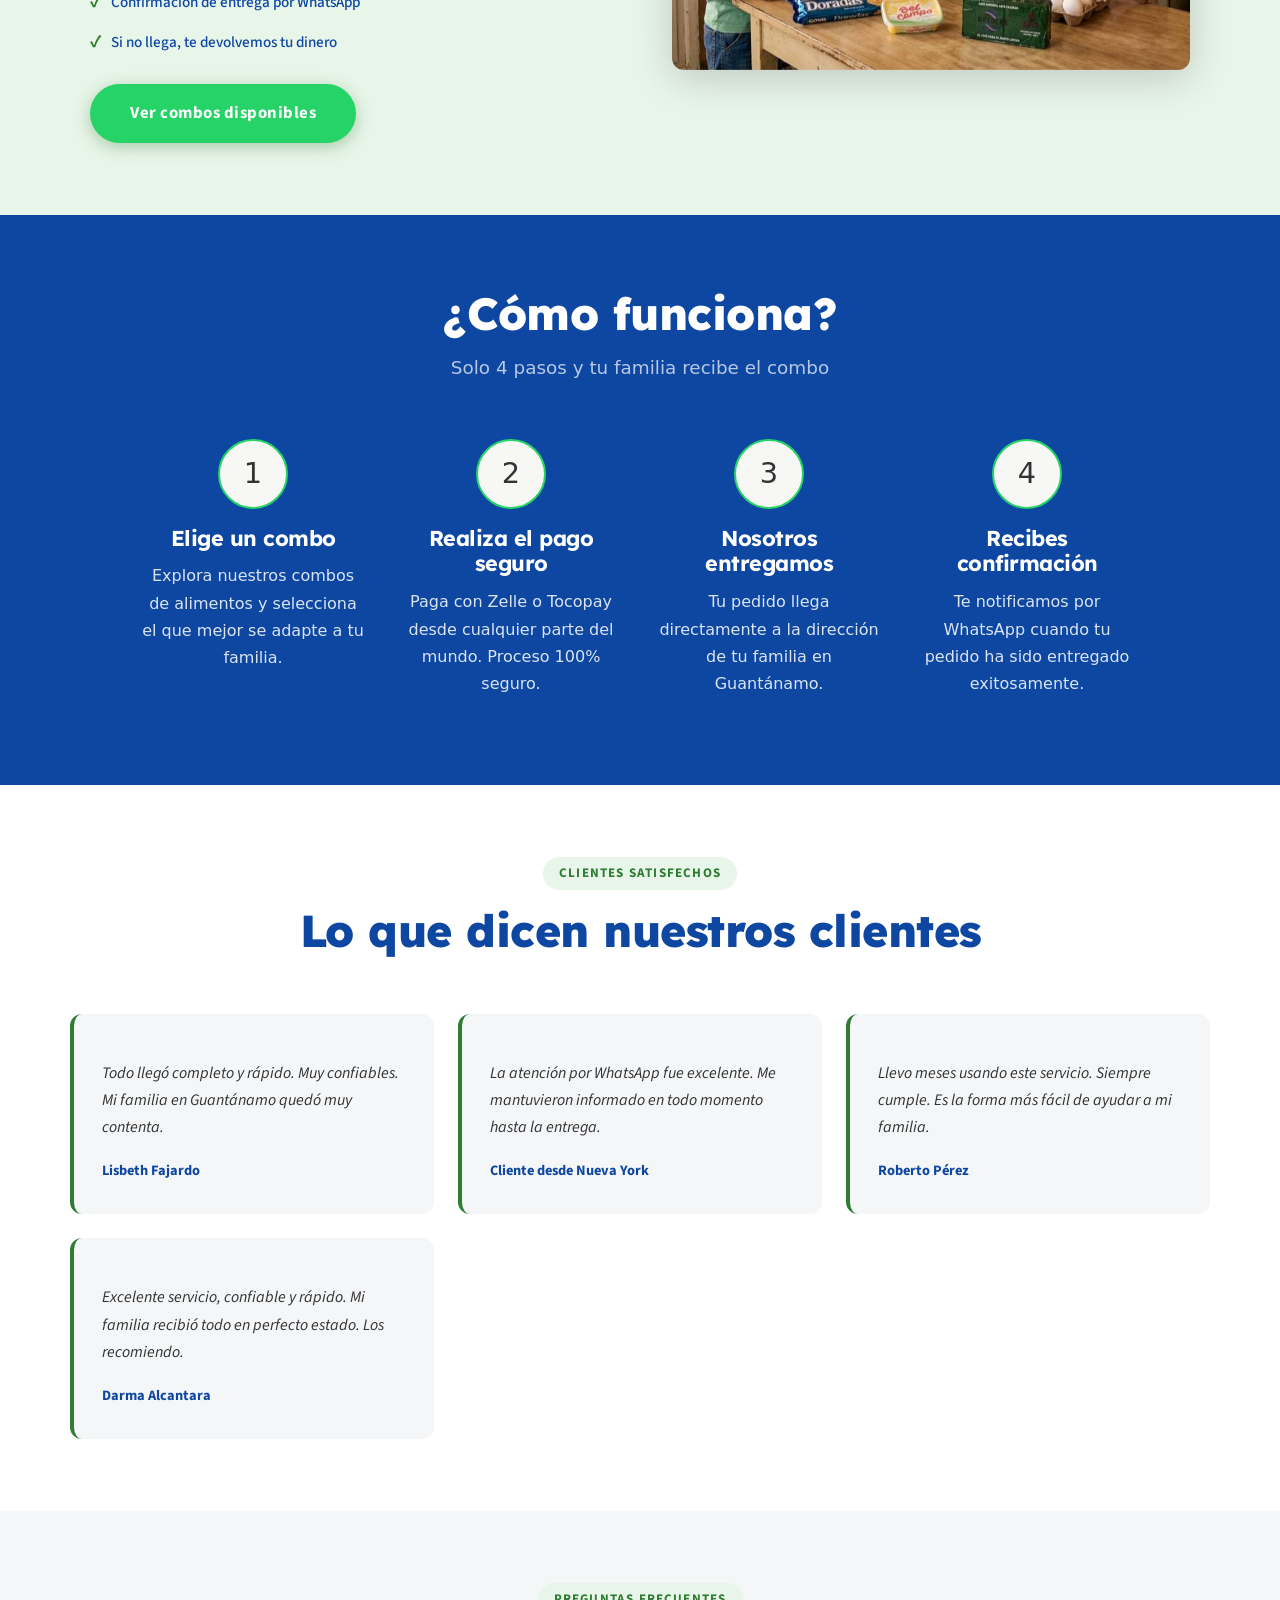
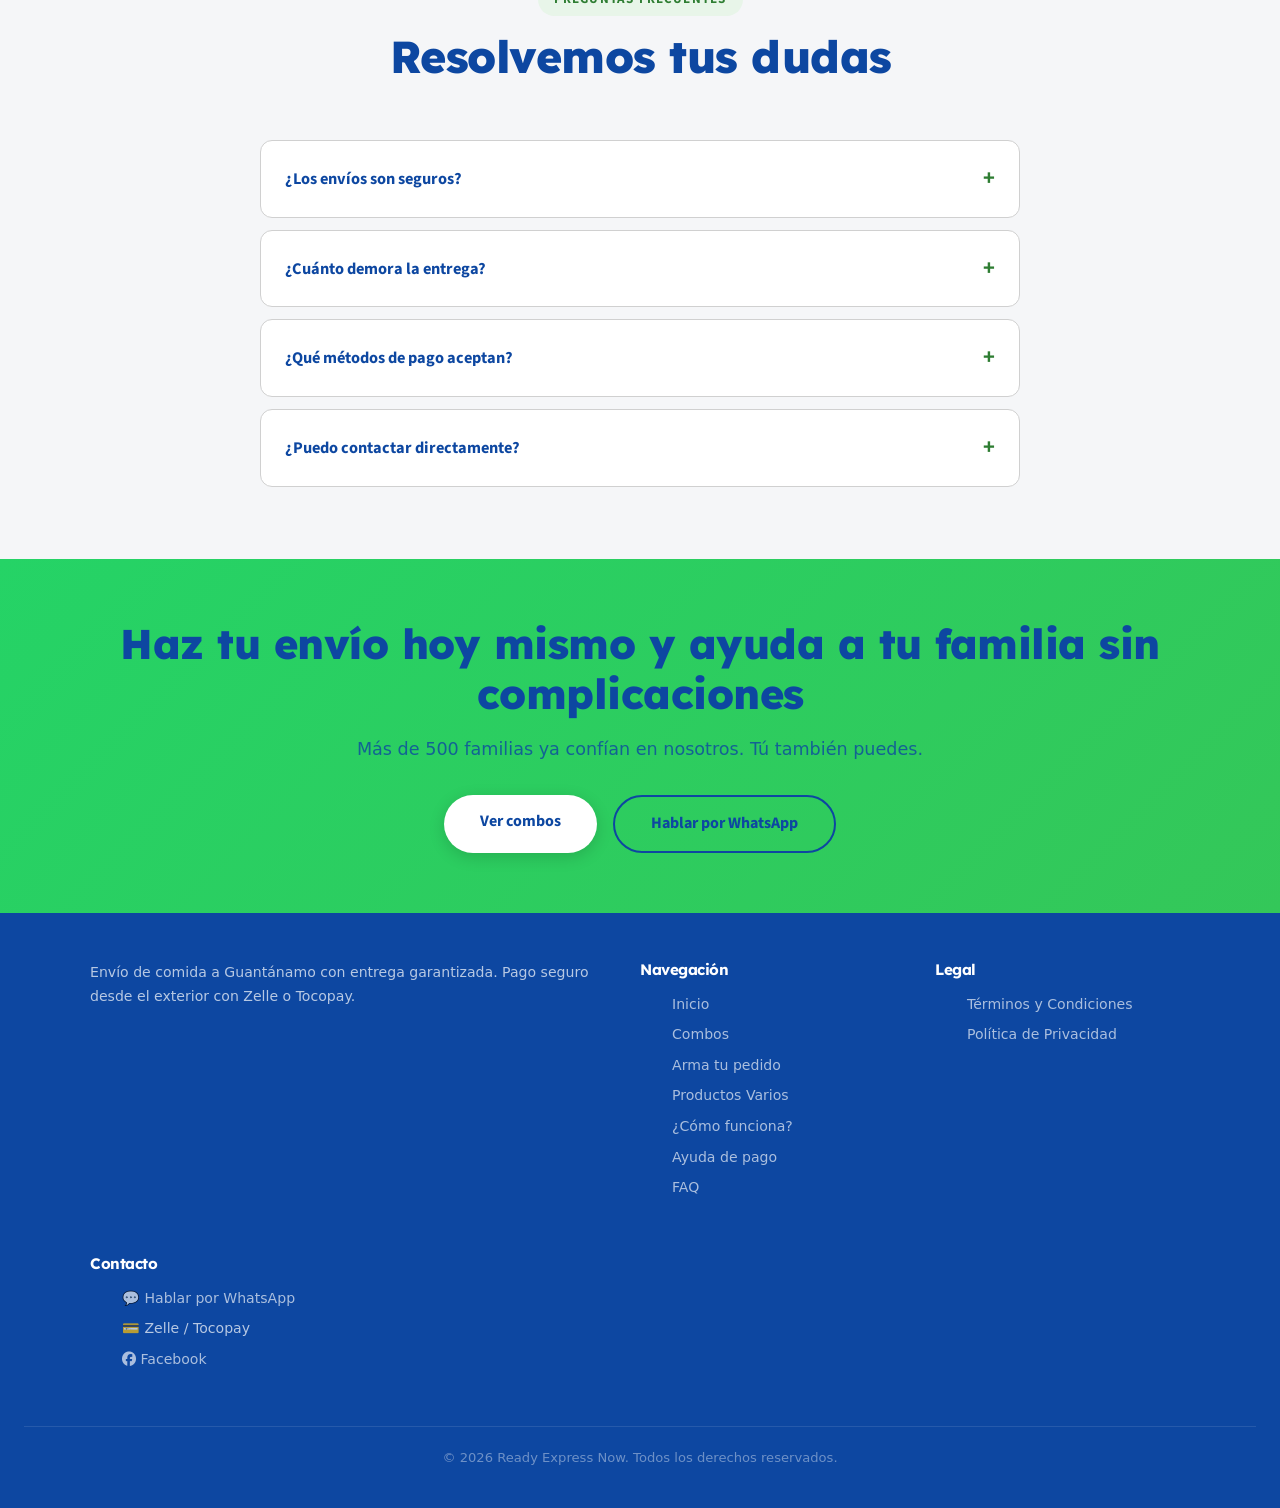
==== commit 1eaa0250: "feat: add Productos Varios section, fix categories, update team photo - Add Electrodomesticos as "Pr" ====
--- a/index.html
+++ b/index.html
@@ -16,7 +16,7 @@
   <link href="https://cdn.jsdelivr.net/npm/bootstrap@5.3.8/dist/css/bootstrap.min.css" rel="stylesheet" integrity="sha384-sRIl4kxILFvY47J16cr9ZwB07vP4J8+LH7qKQnuqkuIAvNWLzeN8tE5YBujZqJLB" crossorigin="anonymous">
   <!-- Font Awesome -->
   <link rel="stylesheet" href="https://cdnjs.cloudflare.com/ajax/libs/font-awesome/6.5.2/css/all.min.css">
-  <link rel="stylesheet" href="./css/styles.css?v8" />
+  <link rel="stylesheet" href="./css/styles.css?v9" />
   <link rel="icon" type="image/png" href="./images/favicon.png" />
 </head>
 <body>
@@ -33,6 +33,7 @@
     <div class="navbar-links">
       <a href="#combos">Combos</a>
       <a href="#alimentos">Arma tu pedido</a>
+      <a href="#productos-varios">Productos Varios</a>
       <a href="#como-funciona">¿Cómo funciona?</a>
       <a href="#faq">FAQ</a>
       <a href="./quienes-somos.html">Quiénes somos</a>
@@ -55,6 +56,7 @@
   <nav class="mobile-nav" id="mobile-nav">
     <a href="#combos">Combos</a>
     <a href="#alimentos">Arma tu pedido</a>
+    <a href="#productos-varios">Productos Varios</a>
     <a href="#como-funciona">¿Cómo funciona?</a>
     <a href="./ayuda.html">Ayuda de pago</a>
     <a href="#faq">FAQ</a>
@@ -175,6 +177,18 @@
       <div class="products-grid" id="products-grid"></div>
     </section>
 
+    <hr class="section-divider">
+
+    <!-- Productos Varios Section -->
+    <section class="section" id="productos-varios">
+      <div class="section-header">
+        <h2>⚡ Productos Varios</h2>
+        <p>Electrodomésticos y artículos del hogar disponibles para envío</p>
+      </div>
+      <p id="electro-error"></p>
+      <div class="products-grid" id="electro-grid"></div>
+    </section>
+
   </main>
 
   <!-- Emotional Block -->
@@ -197,7 +211,7 @@
       </div>
       <div class="emotional-img">
         <img src="./images/familia.jpg" alt="Familia cubana recibiendo alimentos"
-             onerror="this.parentElement.innerHTML='<div class=\"img-placeholder-emotion\"><span></span></div>'">
+             onerror="this.parentElement.innerHTML='<div class=\"img-placeholder-emotion\"><span></span></div>
       </div>
     </div>
   </section>
@@ -317,6 +331,7 @@
           <li><a href="#inicio">Inicio</a></li>
           <li><a href="#combos">Combos</a></li>
           <li><a href="#alimentos">Arma tu pedido</a></li>
+          <li><a href="#productos-varios">Productos Varios</a></li>
           <li><a href="#como-funciona">¿Cómo funciona?</a></li>
           <li><a href="./ayuda.html">Ayuda de pago</a></li>
           <li><a href="#faq">FAQ</a></li>
@@ -618,7 +633,7 @@
     </div>
   </div>
 
-  <script type="module" src="./js/app.js?v8"></script>
+  <script type="module" src="./js/app.js?v9"></script>
   <script>
     document.getElementById('floating-cart-btn')?.addEventListener('click', () => {
       document.getElementById('cart-btn')?.click();
--- a/css/styles.css
+++ b/css/styles.css
@@ -670,7 +670,7 @@
 .cart-footer { padding: 16px 24px; border-top: 1px solid var(--border); }
 .cart-total-row { display: flex; justify-content: space-between; margin-bottom: 16px; }
 .cart-total-row span { font-size: 1.1rem; }
-.cart-total-row strong { font-size: 1.2rem; color: var(--white); }
+.cart-total-row strong { font-size: 1.2rem; color: var(--navy); }
 #cart-checkout-btn {
   width: 100%; padding: 14px; background: var(--orange); color: var(--navy-dark);
   border-radius: 50px; font-size: 1rem; font-weight: 700;
